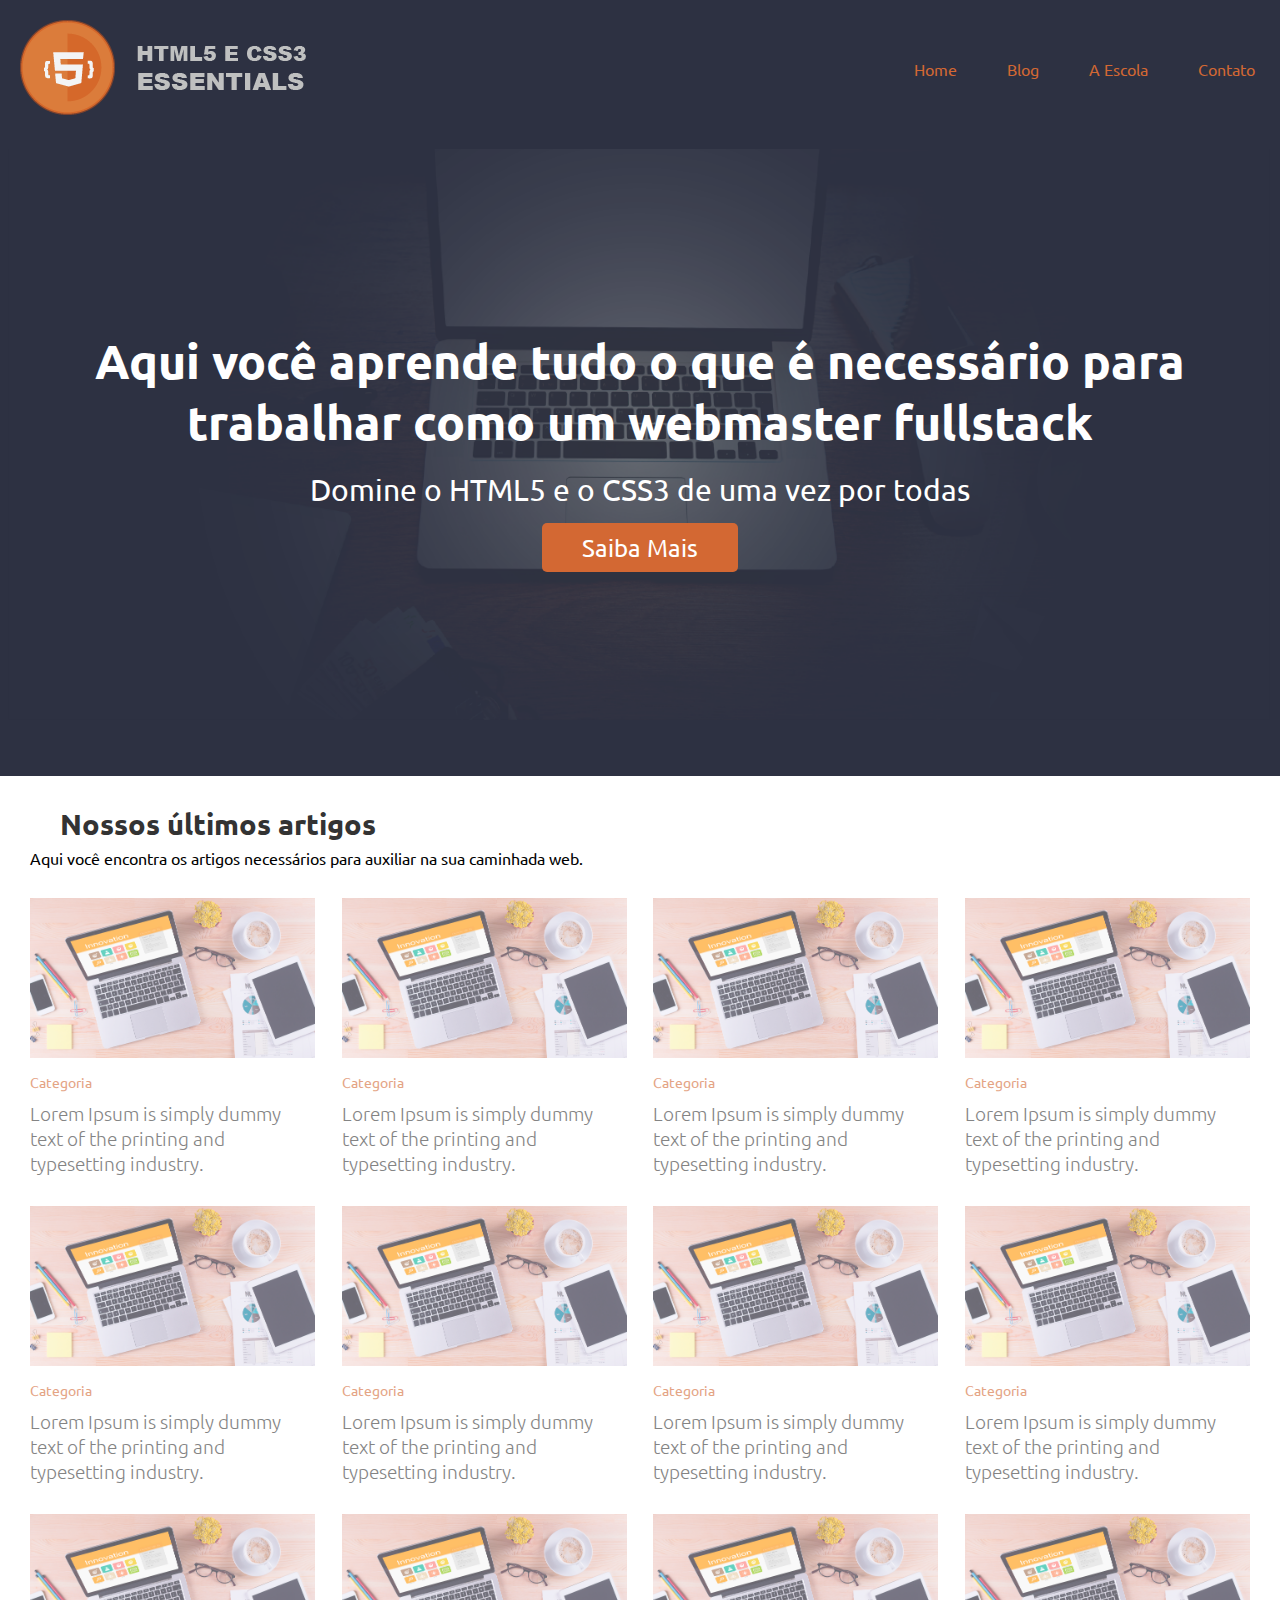
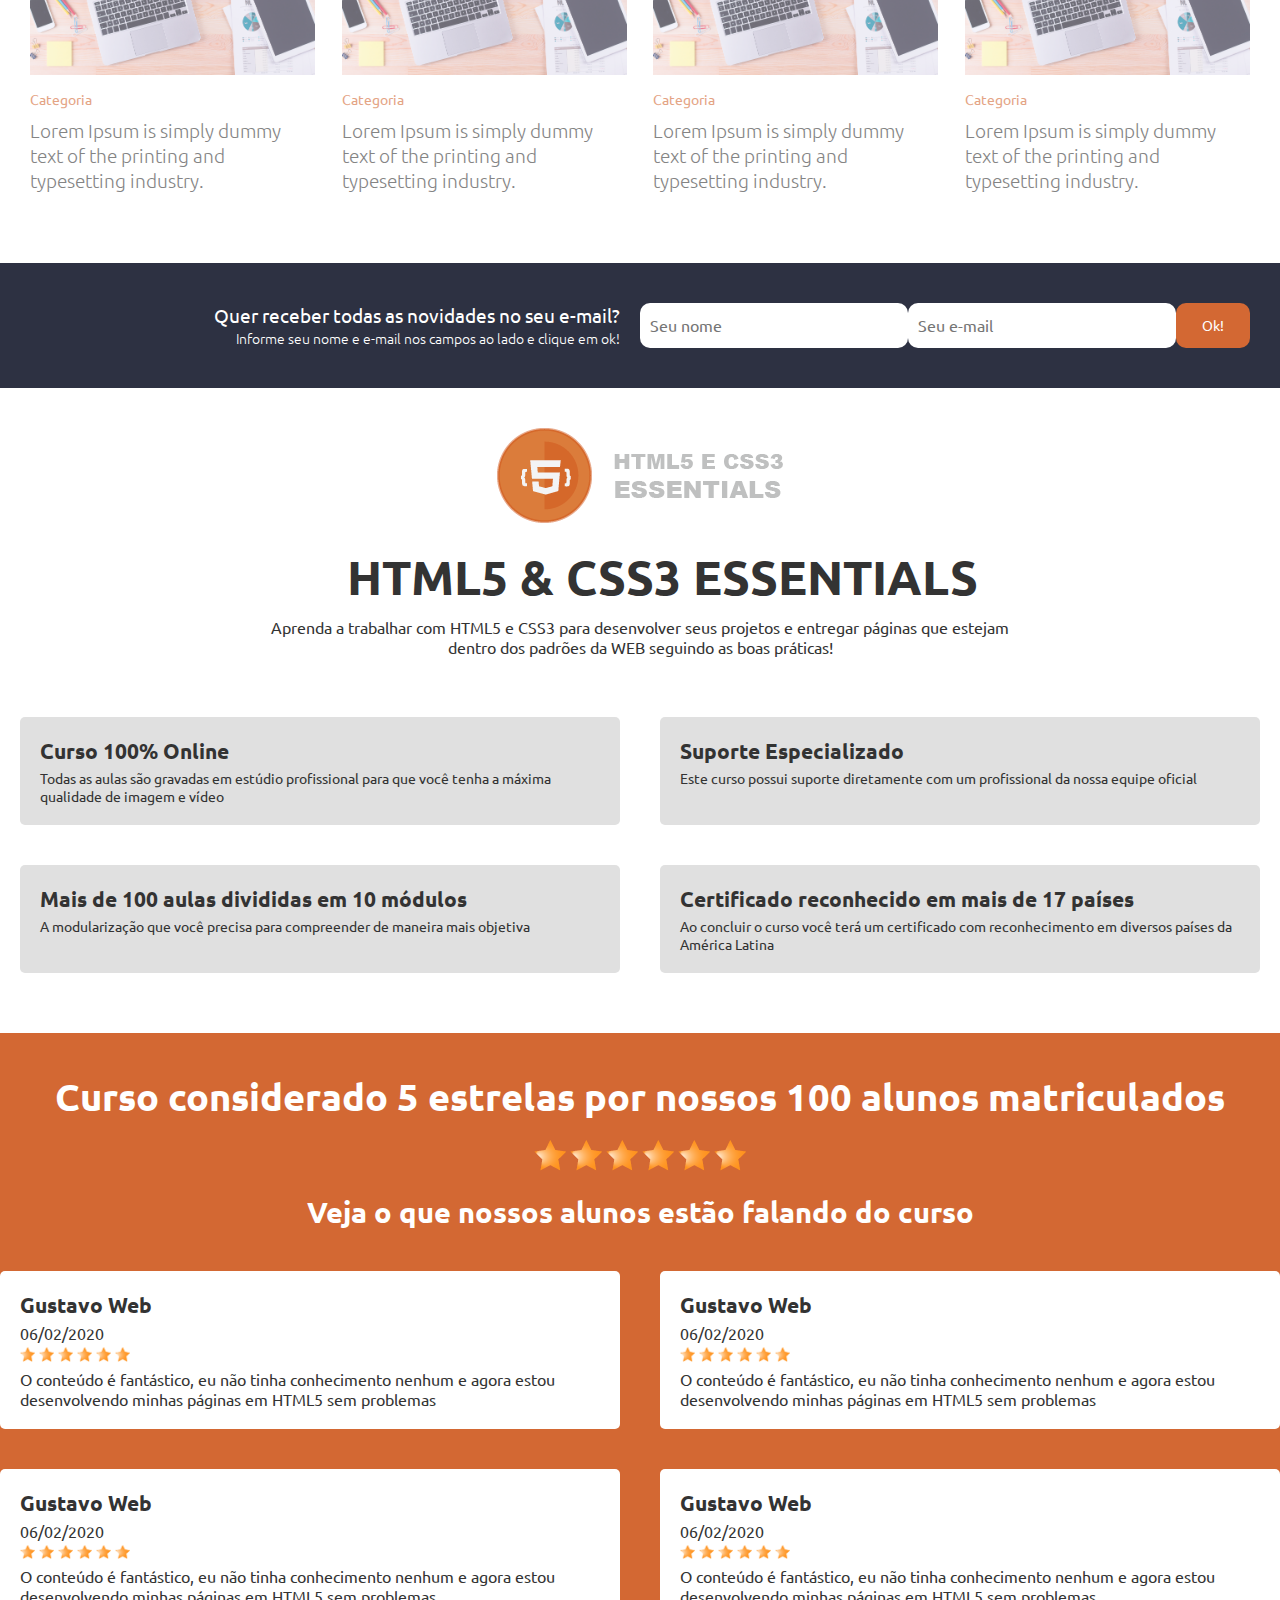
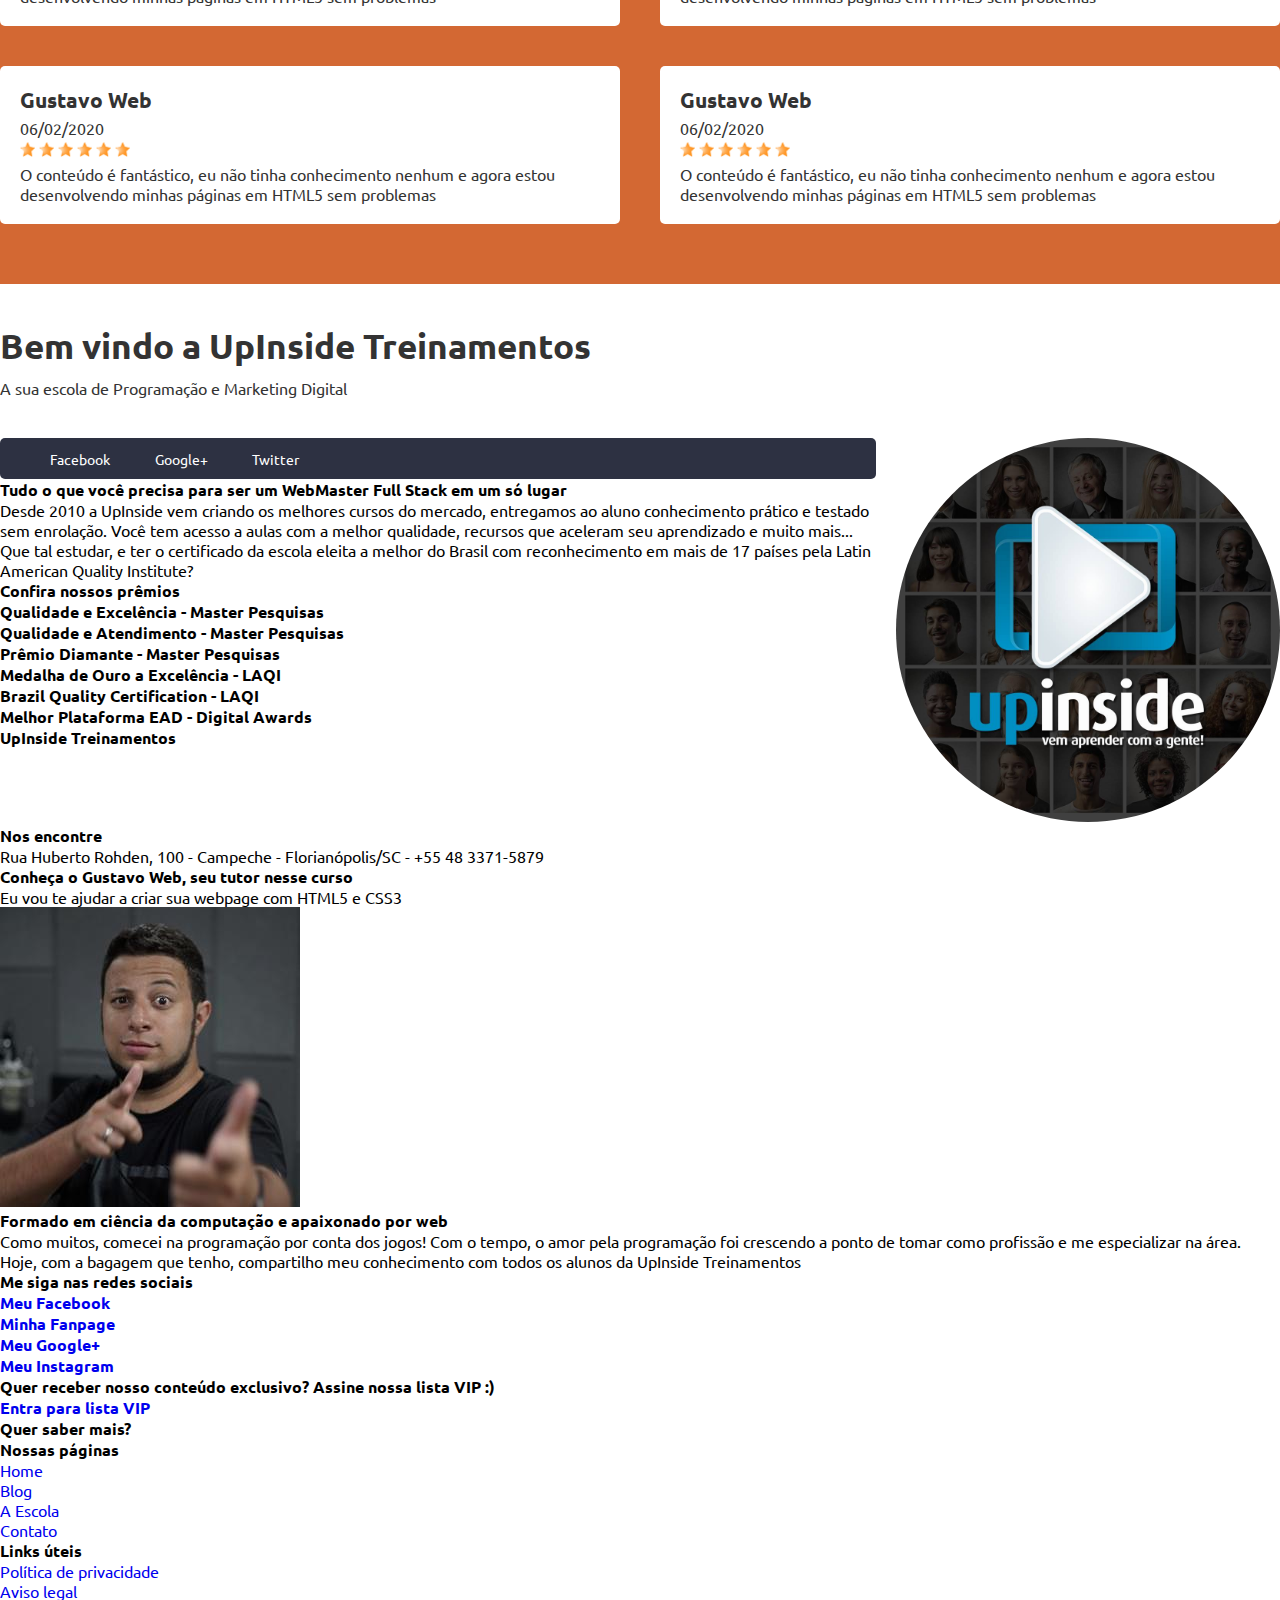
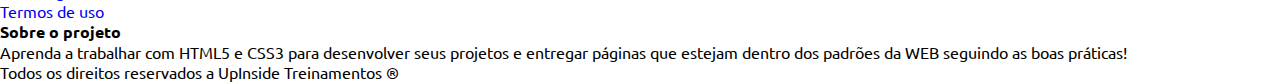
==== 04-estilizando-conteudo/index.html @ 2f058e58 "Corrigindo fechamento da tag 'span', retirando border de referência" ====
<!DOCTYPE html>

<html lang="pt-br">
    <head>
        <title>HTML5 & CSS3 Essentials</title>
        <meta charset="UTF-8">
        <meta name="viewport" content="width=device-width, initial-scale=1.0">
        <meta http-equiv="X-UA-Compatible" content="ie=edge">

        <link rel="stylesheet" type="text/css" href="_cdn/css/fonticon.css">
        <link href="https://fonts.googleapis.com/css?family=Ubuntu:300,400,500,700&display=swap" rel="stylesheet">
        <link rel="stylesheet" type="text/css" href="_cdn/css/boot.css">
        <link rel="stylesheet" type="text/css" href="_cdn/css/style.css">
    </head>
    <body>
        <header class="main_header">
            <div class="main_header_content">
                <a href="#" class="main_header_content_logo">
                    <img src="img/logo.png" alt="Bem vindo ao curso HTML5 & CSS3 Essentials" title="Bem vindo ao curso HTML5 & CSS3 Essentials">
                </a>

                <nav class="main_header_content_menu">
                    <ul>
                        <li><a href="#">Home</a></li>
                        <li><a href="#">Blog</a></li>
                        <li><a href="#">A Escola</a></li>
                        <li><a href="#">Contato</a></li>
                    </ul>
                </nav>
            </div> 
        </header>

        <main>
            <div class="main_cta">
                <article class="main_cta_content">
                    <header>
                        <h1>Aqui você aprende tudo o que é necessário para trabalhar como um webmaster fullstack</h1>
                    </header>

                    <p>Domine o HTML5 e o CSS3 de uma vez por todas</p>
                    <p><a href="#" class="btn">Saiba Mais</a></p>
                </article>
            </div>

            <section class="main_blog">
                <header class="main_blog_header">
                    <h1 class="icon-blog">Nossos últimos artigos</h1>
                    <p>Aqui você encontra os artigos necessários para auxiliar na sua caminhada web.</p>
                </header>

                <article>
                    <a href="#">
                        <img src="img/post.jpg" alt="Lorem Ipsum is simply dummy text of the printing and typesetting industry." title="Lorem Ipsum is simply dummy text of the printing and typesetting industry.">
                    </a>

                    <p><a href="#" class="category">Categoria</a></p>
                    <h2><a href="#" class="title">Lorem Ipsum is simply dummy text of the printing and typesetting industry.</a></h2>
                </article>

                <article>
                    <a href="#">
                        <img src="img/post.jpg" alt="Lorem Ipsum is simply dummy text of the printing and typesetting industry." title="Lorem Ipsum is simply dummy text of the printing and typesetting industry.">
                    </a>

                    <p><a href="#" class="category">Categoria</a></p>
                    <h2><a href="#" class="title">Lorem Ipsum is simply dummy text of the printing and typesetting industry.</a></h2>
                </article>

                <article>
                    <a href="#">
                        <img src="img/post.jpg" alt="Lorem Ipsum is simply dummy text of the printing and typesetting industry." title="Lorem Ipsum is simply dummy text of the printing and typesetting industry.">
                    </a>

                    <p><a href="#" class="category">Categoria</a></p>
                    <h2><a href="#" class="title">Lorem Ipsum is simply dummy text of the printing and typesetting industry.</a></h2>
                </article>

                <article>
                    <a href="#">
                        <img src="img/post.jpg" alt="Lorem Ipsum is simply dummy text of the printing and typesetting industry." title="Lorem Ipsum is simply dummy text of the printing and typesetting industry.">
                    </a>

                    <p><a href="#" class="category">Categoria</a></p>
                    <h2><a href="#" class="title">Lorem Ipsum is simply dummy text of the printing and typesetting industry.</a></h2>
                </article>

                <article>
                    <a href="#">
                        <img src="img/post.jpg" alt="Lorem Ipsum is simply dummy text of the printing and typesetting industry." title="Lorem Ipsum is simply dummy text of the printing and typesetting industry.">
                    </a>

                    <p><a href="#" class="category">Categoria</a></p>
                    <h2><a href="#" class="title">Lorem Ipsum is simply dummy text of the printing and typesetting industry.</a></h2>
                </article>

                <article>
                    <a href="#">
                        <img src="img/post.jpg" alt="Lorem Ipsum is simply dummy text of the printing and typesetting industry." title="Lorem Ipsum is simply dummy text of the printing and typesetting industry.">
                    </a>

                    <p><a href="#" class="category">Categoria</a></p>
                    <h2><a href="#" class="title">Lorem Ipsum is simply dummy text of the printing and typesetting industry.</a></h2>
                </article>

                <article>
                    <a href="#">
                        <img src="img/post.jpg" alt="Lorem Ipsum is simply dummy text of the printing and typesetting industry." title="Lorem Ipsum is simply dummy text of the printing and typesetting industry.">
                    </a>

                    <p><a href="#" class="category">Categoria</a></p>
                    <h2><a href="#" class="title">Lorem Ipsum is simply dummy text of the printing and typesetting industry.</a></h2>
                </article>

                <article>
                    <a href="#">
                        <img src="img/post.jpg" alt="Lorem Ipsum is simply dummy text of the printing and typesetting industry." title="Lorem Ipsum is simply dummy text of the printing and typesetting industry.">
                    </a>

                    <p><a href="#" class="category">Categoria</a></p>
                    <h2><a href="#" class="title">Lorem Ipsum is simply dummy text of the printing and typesetting industry.</a></h2>
                </article>

                <article>
                    <a href="#">
                        <img src="img/post.jpg" alt="Lorem Ipsum is simply dummy text of the printing and typesetting industry." title="Lorem Ipsum is simply dummy text of the printing and typesetting industry.">
                    </a>

                    <p><a href="#" class="category">Categoria</a></p>
                    <h2><a href="#" class="title">Lorem Ipsum is simply dummy text of the printing and typesetting industry.</a></h2>
                </article>

                <article>
                    <a href="#">
                        <img src="img/post.jpg" alt="Lorem Ipsum is simply dummy text of the printing and typesetting industry." title="Lorem Ipsum is simply dummy text of the printing and typesetting industry.">
                    </a>

                    <p><a href="#" class="category">Categoria</a></p>
                    <h2><a href="#" class="title">Lorem Ipsum is simply dummy text of the printing and typesetting industry.</a></h2>
                </article>

                <article>
                    <a href="#">
                        <img src="img/post.jpg" alt="Lorem Ipsum is simply dummy text of the printing and typesetting industry." title="Lorem Ipsum is simply dummy text of the printing and typesetting industry.">
                    </a>

                    <p><a href="#" class="category">Categoria</a></p>
                    <h2><a href="#" class="title">Lorem Ipsum is simply dummy text of the printing and typesetting industry.</a></h2>
                </article>

                <article>
                    <a href="#">
                        <img src="img/post.jpg" alt="Lorem Ipsum is simply dummy text of the printing and typesetting industry." title="Lorem Ipsum is simply dummy text of the printing and typesetting industry.">
                    </a>

                    <p><a href="#" class="category">Categoria</a></p>
                    <h2><a href="#" class="title">Lorem Ipsum is simply dummy text of the printing and typesetting industry.</a></h2>
                </article>
            </section>

            <article class="main_optin">
                <div class="main_optin_content">
                    <header>
                        <h1>Quer receber todas as novidades no seu e-mail?</h1>
                        <p>Informe seu nome e e-mail nos campos ao lado e clique em ok!</p>
                    </header>

                    <form action="#">
                        <input type="text" placeholder="Seu nome">
                        <input type="email" placeholder="Seu e-mail">

                        <button type="submit">Ok!</button>
                    </form>
                </div>
            </article>

            <section class="main_course">
                <header class="main_course_header">
                    <img src="img/logo.png" alt="Curso HTML5 & CSS3 ESSENTIALS" title="Curso HTML5 & CSS3 ESSENTIALS">
                    <h1 class="icon-books">HTML5 & CSS3 ESSENTIALS</h1>
                    <p>Aprenda a trabalhar com HTML5 e CSS3 para desenvolver seus projetos e entregar páginas que estejam dentro dos padrões da WEB seguindo as boas práticas!</p>
                </header>

                <div class="main_course_about_content">
                    <article>
                        <header>
                            <h2>Curso 100% Online</h2>
                            <p>Todas as aulas são gravadas em estúdio profissional para que você tenha a máxima qualidade de imagem e vídeo</p>
                        </header>
                    </article>

                    <article>
                        <header>
                            <h2>Suporte Especializado</h2>
                            <p>Este curso possui suporte diretamente com um profissional da nossa equipe oficial</p>
                        </header>
                    </article>

                    <article>
                        <header>
                            <h2>Mais de 100 aulas divididas em 10 módulos</h2>
                            <p>A modularização que você precisa para compreender de maneira mais objetiva</p>
                        </header>
                    </article>

                    <article>
                        <header>
                            <h2>Certificado reconhecido em mais de 17 países</h2>
                            <p>Ao concluir o curso você terá um certificado com reconhecimento em diversos países da América Latina</p>
                        </header>
                    </article>
                </div>

                <div class="main_course_rating">
                    <div class="main_course_rating_content">
                        <article class="main_course_rating_content_title">
                            <header>
                                <h2>Curso considerado 5 estrelas por nossos 100 alunos matriculados</h2>
                            </header>

                            <img src="img/star.png" alt="Review do curso HTML5 e CSS3 Essentials" title="Review do curso HTML5 e CSS3 Essentials">
                            <img src="img/star.png" alt="Review do curso HTML5 e CSS3 Essentials" title="Review do curso HTML5 e CSS3 Essentials">
                            <img src="img/star.png" alt="Review do curso HTML5 e CSS3 Essentials" title="Review do curso HTML5 e CSS3 Essentials">
                            <img src="img/star.png" alt="Review do curso HTML5 e CSS3 Essentials" title="Review do curso HTML5 e CSS3 Essentials">
                            <img src="img/star.png" alt="Review do curso HTML5 e CSS3 Essentials" title="Review do curso HTML5 e CSS3 Essentials">
                            <img src="img/star.png" alt="Review do curso HTML5 e CSS3 Essentials" title="Review do curso HTML5 e CSS3 Essentials">
                        </article>

                        <section class="main_course_rating_content_comment">
                            <header>
                                <h2>Veja o que nossos alunos estão falando do curso</h2>
                            </header>

                            <article>
                                <header>
                                    <h3>Gustavo Web</h3>
                                    <p>06/02/2020</p>
                                    <img src="img/star.png" alt="Review do curso HTML5 e CSS3 Essentials" title="Review do curso HTML5 e CSS3 Essentials">
                                    <img src="img/star.png" alt="Review do curso HTML5 e CSS3 Essentials" title="Review do curso HTML5 e CSS3 Essentials">
                                    <img src="img/star.png" alt="Review do curso HTML5 e CSS3 Essentials" title="Review do curso HTML5 e CSS3 Essentials">
                                    <img src="img/star.png" alt="Review do curso HTML5 e CSS3 Essentials" title="Review do curso HTML5 e CSS3 Essentials">
                                    <img src="img/star.png" alt="Review do curso HTML5 e CSS3 Essentials" title="Review do curso HTML5 e CSS3 Essentials">
                                    <img src="img/star.png" alt="Review do curso HTML5 e CSS3 Essentials" title="Review do curso HTML5 e CSS3 Essentials">
                                </header>

                                <p>O conteúdo é fantástico, eu não tinha conhecimento nenhum e agora estou desenvolvendo minhas páginas em HTML5 sem problemas</p>
                            </article>

                            <article>
                                <header>
                                    <h3>Gustavo Web</h3>
                                    <p>06/02/2020</p>
                                    <img src="img/star.png" alt="Review do curso HTML5 e CSS3 Essentials" title="Review do curso HTML5 e CSS3 Essentials">
                                    <img src="img/star.png" alt="Review do curso HTML5 e CSS3 Essentials" title="Review do curso HTML5 e CSS3 Essentials">
                                    <img src="img/star.png" alt="Review do curso HTML5 e CSS3 Essentials" title="Review do curso HTML5 e CSS3 Essentials">
                                    <img src="img/star.png" alt="Review do curso HTML5 e CSS3 Essentials" title="Review do curso HTML5 e CSS3 Essentials">
                                    <img src="img/star.png" alt="Review do curso HTML5 e CSS3 Essentials" title="Review do curso HTML5 e CSS3 Essentials">
                                    <img src="img/star.png" alt="Review do curso HTML5 e CSS3 Essentials" title="Review do curso HTML5 e CSS3 Essentials">
                                </header>

                                <p>O conteúdo é fantástico, eu não tinha conhecimento nenhum e agora estou desenvolvendo minhas páginas em HTML5 sem problemas</p>
                            </article>

                            <article>
                                <header>
                                    <h3>Gustavo Web</h3>
                                    <p>06/02/2020</p>
                                    <img src="img/star.png" alt="Review do curso HTML5 e CSS3 Essentials" title="Review do curso HTML5 e CSS3 Essentials">
                                    <img src="img/star.png" alt="Review do curso HTML5 e CSS3 Essentials" title="Review do curso HTML5 e CSS3 Essentials">
                                    <img src="img/star.png" alt="Review do curso HTML5 e CSS3 Essentials" title="Review do curso HTML5 e CSS3 Essentials">
                                    <img src="img/star.png" alt="Review do curso HTML5 e CSS3 Essentials" title="Review do curso HTML5 e CSS3 Essentials">
                                    <img src="img/star.png" alt="Review do curso HTML5 e CSS3 Essentials" title="Review do curso HTML5 e CSS3 Essentials">
                                    <img src="img/star.png" alt="Review do curso HTML5 e CSS3 Essentials" title="Review do curso HTML5 e CSS3 Essentials">
                                </header>

                                <p>O conteúdo é fantástico, eu não tinha conhecimento nenhum e agora estou desenvolvendo minhas páginas em HTML5 sem problemas</p>
                            </article>

                            <article>
                                <header>
                                    <h3>Gustavo Web</h3>
                                    <p>06/02/2020</p>
                                    <img src="img/star.png" alt="Review do curso HTML5 e CSS3 Essentials" title="Review do curso HTML5 e CSS3 Essentials">
                                    <img src="img/star.png" alt="Review do curso HTML5 e CSS3 Essentials" title="Review do curso HTML5 e CSS3 Essentials">
                                    <img src="img/star.png" alt="Review do curso HTML5 e CSS3 Essentials" title="Review do curso HTML5 e CSS3 Essentials">
                                    <img src="img/star.png" alt="Review do curso HTML5 e CSS3 Essentials" title="Review do curso HTML5 e CSS3 Essentials">
                                    <img src="img/star.png" alt="Review do curso HTML5 e CSS3 Essentials" title="Review do curso HTML5 e CSS3 Essentials">
                                    <img src="img/star.png" alt="Review do curso HTML5 e CSS3 Essentials" title="Review do curso HTML5 e CSS3 Essentials">
                                </header>

                                <p>O conteúdo é fantástico, eu não tinha conhecimento nenhum e agora estou desenvolvendo minhas páginas em HTML5 sem problemas</p>
                            </article>

                            <article>
                                <header>
                                    <h3>Gustavo Web</h3>
                                    <p>06/02/2020</p>
                                    <img src="img/star.png" alt="Review do curso HTML5 e CSS3 Essentials" title="Review do curso HTML5 e CSS3 Essentials">
                                    <img src="img/star.png" alt="Review do curso HTML5 e CSS3 Essentials" title="Review do curso HTML5 e CSS3 Essentials">
                                    <img src="img/star.png" alt="Review do curso HTML5 e CSS3 Essentials" title="Review do curso HTML5 e CSS3 Essentials">
                                    <img src="img/star.png" alt="Review do curso HTML5 e CSS3 Essentials" title="Review do curso HTML5 e CSS3 Essentials">
                                    <img src="img/star.png" alt="Review do curso HTML5 e CSS3 Essentials" title="Review do curso HTML5 e CSS3 Essentials">
                                    <img src="img/star.png" alt="Review do curso HTML5 e CSS3 Essentials" title="Review do curso HTML5 e CSS3 Essentials">
                                </header>

                                <p>O conteúdo é fantástico, eu não tinha conhecimento nenhum e agora estou desenvolvendo minhas páginas em HTML5 sem problemas</p>
                            </article>

                            <article>
                                <header>
                                    <h3>Gustavo Web</h3>
                                    <p>06/02/2020</p>
                                    <img src="img/star.png" alt="Review do curso HTML5 e CSS3 Essentials" title="Review do curso HTML5 e CSS3 Essentials">
                                    <img src="img/star.png" alt="Review do curso HTML5 e CSS3 Essentials" title="Review do curso HTML5 e CSS3 Essentials">
                                    <img src="img/star.png" alt="Review do curso HTML5 e CSS3 Essentials" title="Review do curso HTML5 e CSS3 Essentials">
                                    <img src="img/star.png" alt="Review do curso HTML5 e CSS3 Essentials" title="Review do curso HTML5 e CSS3 Essentials">
                                    <img src="img/star.png" alt="Review do curso HTML5 e CSS3 Essentials" title="Review do curso HTML5 e CSS3 Essentials">
                                    <img src="img/star.png" alt="Review do curso HTML5 e CSS3 Essentials" title="Review do curso HTML5 e CSS3 Essentials">
                                </header>

                                <p>O conteúdo é fantástico, eu não tinha conhecimento nenhum e agora estou desenvolvendo minhas páginas em HTML5 sem problemas</p>
                            </article>
                        </section>
                    </div>
                </div>
            </section>

            <div class="main_school">
                <section class="main_school_content">
                    <header class="main_school_content_header">
                        <h1>Bem vindo a UpInside Treinamentos</h1>
                        <p>A sua escola de Programação e Marketing Digital</p>
                    </header>

                    <div class="main_school_content_left">
                        <article>
                            <p class="main_school_content_left_social_network">
                                <span class="icon-facebook"><a href="#">Facebook</a></span>
                                <span class="icon-google-plus2"><a href="#">Google+</a></span>
                                <span class="icon-twitter"><a href="#">Twitter</a></span>
                            </p>
                            
                            <h2>Tudo o que você precisa para ser um WebMaster Full Stack em um só lugar</h2>

                            <p>Desde 2010 a UpInside vem criando os melhores cursos do mercado, entregamos ao aluno conhecimento prático e testado sem enrolação. Você tem acesso a aulas com a melhor qualidade, recursos que aceleram seu aprendizado e muito mais...</p>
                            <p>Que tal estudar, e ter o certificado da escola eleita a melhor do Brasil com reconhecimento em mais de 17 países pela Latin American Quality Institute?</p>
                        </article>

                        <section>
                            <header>
                                <h2>Confira nossos prêmios</h2>
                            </header>

                            <article>
                                <header>
                                    <h3>Qualidade e Excelência - Master Pesquisas</h3>
                                </header>
                            </article>

                            <article>
                                <header>
                                    <h3>Qualidade e Atendimento - Master Pesquisas</h3>
                                </header>
                            </article>

                            <article>
                                <header>
                                    <h3>Prêmio Diamante - Master Pesquisas</h3>
                                </header>
                            </article>

                            <article>
                                <header>
                                    <h3>Medalha de Ouro a Excelência - LAQI</h3>
                                </header>
                            </article>

                            <article>
                                <header>
                                    <h3>Brazil Quality Certification - LAQI</h3>
                                </header>
                            </article>

                            <article>
                                <header>
                                    <h3>Melhor Plataforma EAD - Digital Awards</h3>
                                </header>
                            </article>

                            <article>
                                <header>
                                    <h3>UpInside Treinamentos</h3>
                                </header>
                            </article>
                        </section>
                    </div>

                    <div class="main_school_content_right">
                        <img class="" src="img/upinside.jpg" alt="Upinside Treinamentos" title="Upinside Treinamentos">
                    </div>

                    <article>
                        <header>
                            <h2>Nos encontre</h2>
                        </header>

                        <p>Rua Huberto Rohden, 100 - Campeche - Florianópolis/SC - +55 48 3371-5879</p>
                    </article>
                </section>
            </div>

            <section>
                <header>
                    <h1>Conheça o Gustavo Web, seu tutor nesse curso</h1>
                    <p>Eu vou te ajudar a criar sua webpage com HTML5 e CSS3</p>
                </header>

                <img src="img/gustavoweb.jpg" alt="Foto de Gustavo Web" title="Foto de Gustavo Web">

                <article>
                    <header>
                        <h2>Formado em ciência da computação e apaixonado por web</h2>
                    </header>

                    <p>Como muitos, comecei na programação por conta dos jogos! Com o tempo, o amor pela programação foi crescendo a ponto de tomar como profissão e me especializar na área. Hoje, com a bagagem que tenho, compartilho meu conhecimento com todos os alunos da UpInside Treinamentos</p>
                </article>

                <section>
                    <header>
                        <h2>Me siga nas redes sociais</h2>
                    </header>

                    <article>
                        <header>
                            <h3><a href="#">Meu Facebook</a></h3>
                        </header>
                    </article>

                    <article>

                        <header>
                            <h3><a href="#">Minha Fanpage</a></h3>
                        </header>
                    </article>

                    <article>

                        <header>
                            <h3><a href="#">Meu Google+</a></h3>
                        </header>
                    </article>

                    <article>
                        <header>
                            <h3><a href="#">Meu Instagram</a></h3>
                        </header>
                    </article>
                </section>
            </section>
        </main>

        <section>
            <header>
                <h1>Quer receber nosso conteúdo exclusivo? Assine nossa lista VIP :)</h1>
            </header>

            <article>
                <header>
                    <h2><a href="#" class="btn">Entra para lista VIP</a></h2>
                </header>
            </article>
        </section>

        <section>
            <header>
                <h1>Quer saber mais?</h1>
            </header>

            <article>
                <header>
                    <h2>Nossas páginas</h2>
                </header>

                <ul>
                    <li><a href="#">Home</a></li>
                    <li><a href="#">Blog</a></li>
                    <li><a href="#">A Escola</a></li>
                    <li><a href="#">Contato</a></li>
                </ul>
            </article>

            <article>
                <header>
                    <h2>Links úteis</h2>
                </header>

                <ul>
                    <li><a href="#">Política de privacidade</a></li>
                    <li><a href="#">Aviso legal</a></li>
                    <li><a href="#">Termos de uso</a></li>
                </ul>
            </article>

            <article>
                <header>
                    <h2>Sobre o projeto</h2>
                </header>

                <p>Aprenda a trabalhar com HTML5 e CSS3 para desenvolver seus projetos e entregar páginas que estejam dentro dos padrões da WEB seguindo as boas práticas!</p>
            </article>
        </section>

        <footer>
            <p>Todos os direitos reservados a UpInside Treinamentos ®</p>
        </footer>
    </body>
</html>
---- 04-estilizando-conteudo/_cdn/css/fonticon.css ----
@font-face {
    font-family: 'icomoon';
    src:    url('fonts/icomoon.eot?y0waze');
    src:    url('fonts/icomoon.eot?y0waze#iefix') format('embedded-opentype'),
        url('fonts/icomoon.ttf?y0waze') format('truetype'),
        url('fonts/icomoon.woff?y0waze') format('woff'),
        url('fonts/icomoon.svg?y0waze#icomoon') format('svg');
    font-weight: normal;
    font-style: normal;
}

[class^="icon-"]:before, [class*=" icon-"]:before {
    font-family: 'icomoon';
    speak: none;
    font-style: normal;
    font-weight: normal;
    font-variant: normal;
    text-transform: none;
    line-height: 1.2;
    font-size: 1em;
    margin-right: 8px;


    /* Render Font */
    -webkit-font-smoothing: antialiased;
    -moz-osx-font-smoothing: grayscale;
}

.icon-notext,
.icon-notext:before{
    margin: 0 !important;
    text-align: center;
}

.icon-home:before {
    content: "\e900";
}
.icon-home2:before {
    content: "\e901";
}
.icon-home3:before {
    content: "\e902";
}
.icon-office:before {
    content: "\e903";
}
.icon-newspaper:before {
    content: "\e904";
}
.icon-pencil:before {
    content: "\e905";
}
.icon-pencil2:before {
    content: "\e906";
}
.icon-quill:before {
    content: "\e907";
}
.icon-pen:before {
    content: "\e908";
}
.icon-blog:before {
    content: "\e909";
}
.icon-eyedropper:before {
    content: "\e90a";
}
.icon-droplet:before {
    content: "\e90b";
}
.icon-paint-format:before {
    content: "\e90c";
}
.icon-image:before {
    content: "\e90d";
}
.icon-images:before {
    content: "\e90e";
}
.icon-camera:before {
    content: "\e90f";
}
.icon-headphones:before {
    content: "\e910";
}
.icon-music:before {
    content: "\e911";
}
.icon-play:before {
    content: "\e912";
}
.icon-film:before {
    content: "\e913";
}
.icon-video-camera:before {
    content: "\e914";
}
.icon-dice:before {
    content: "\e915";
}
.icon-pacman:before {
    content: "\e916";
}
.icon-spades:before {
    content: "\e917";
}
.icon-clubs:before {
    content: "\e918";
}
.icon-diamonds:before {
    content: "\e919";
}
.icon-bullhorn:before {
    content: "\e91a";
}
.icon-connection:before {
    content: "\e91b";
}
.icon-podcast:before {
    content: "\e91c";
}
.icon-feed:before {
    content: "\e91d";
}
.icon-mic:before {
    content: "\e91e";
}
.icon-book:before {
    content: "\e91f";
}
.icon-books:before {
    content: "\e920";
}
.icon-library:before {
    content: "\e921";
}
.icon-file-text:before {
    content: "\e922";
}
.icon-profile:before {
    content: "\e923";
}
.icon-file-empty:before {
    content: "\e924";
}
.icon-files-empty:before {
    content: "\e925";
}
.icon-file-text2:before {
    content: "\e926";
}
.icon-file-picture:before {
    content: "\e927";
}
.icon-file-music:before {
    content: "\e928";
}
.icon-file-play:before {
    content: "\e929";
}
.icon-file-video:before {
    content: "\e92a";
}
.icon-file-zip:before {
    content: "\e92b";
}
.icon-copy:before {
    content: "\e92c";
}
.icon-paste:before {
    content: "\e92d";
}
.icon-stack:before {
    content: "\e92e";
}
.icon-folder:before {
    content: "\e92f";
}
.icon-folder-open:before {
    content: "\e930";
}
.icon-folder-plus:before {
    content: "\e931";
}
.icon-folder-minus:before {
    content: "\e932";
}
.icon-folder-download:before {
    content: "\e933";
}
.icon-folder-upload:before {
    content: "\e934";
}
.icon-price-tag:before {
    content: "\e935";
}
.icon-price-tags:before {
    content: "\e936";
}
.icon-barcode:before {
    content: "\e937";
}
.icon-qrcode:before {
    content: "\e938";
}
.icon-ticket:before {
    content: "\e939";
}
.icon-cart:before {
    content: "\e93a";
}
.icon-coin-dollar:before {
    content: "\e93b";
}
.icon-coin-euro:before {
    content: "\e93c";
}
.icon-coin-pound:before {
    content: "\e93d";
}
.icon-coin-yen:before {
    content: "\e93e";
}
.icon-credit-card:before {
    content: "\e93f";
}
.icon-calculator:before {
    content: "\e940";
}
.icon-lifebuoy:before {
    content: "\e941";
}
.icon-phone:before {
    content: "\e942";
}
.icon-phone-hang-up:before {
    content: "\e943";
}
.icon-address-book:before {
    content: "\e944";
}
.icon-envelop:before {
    content: "\e945";
}
.icon-pushpin:before {
    content: "\e946";
}
.icon-location:before {
    content: "\e947";
}
.icon-location2:before {
    content: "\e948";
}
.icon-compass:before {
    content: "\e949";
}
.icon-compass2:before {
    content: "\e94a";
}
.icon-map:before {
    content: "\e94b";
}
.icon-map2:before {
    content: "\e94c";
}
.icon-history:before {
    content: "\e94d";
}
.icon-clock:before {
    content: "\e94e";
}
.icon-clock2:before {
    content: "\e94f";
}
.icon-alarm:before {
    content: "\e950";
}
.icon-bell:before {
    content: "\e951";
}
.icon-stopwatch:before {
    content: "\e952";
}
.icon-calendar:before {
    content: "\e953";
}
.icon-printer:before {
    content: "\e954";
}
.icon-keyboard:before {
    content: "\e955";
}
.icon-display:before {
    content: "\e956";
}
.icon-laptop:before {
    content: "\e957";
}
.icon-mobile:before {
    content: "\e958";
}
.icon-mobile2:before {
    content: "\e959";
}
.icon-tablet:before {
    content: "\e95a";
}
.icon-tv:before {
    content: "\e95b";
}
.icon-drawer:before {
    content: "\e95c";
}
.icon-drawer2:before {
    content: "\e95d";
}
.icon-box-add:before {
    content: "\e95e";
}
.icon-box-remove:before {
    content: "\e95f";
}
.icon-download:before {
    content: "\e960";
}
.icon-upload:before {
    content: "\e961";
}
.icon-floppy-disk:before {
    content: "\e962";
}
.icon-drive:before {
    content: "\e963";
}
.icon-database:before {
    content: "\e964";
}
.icon-undo:before {
    content: "\e965";
}
.icon-redo:before {
    content: "\e966";
}
.icon-undo2:before {
    content: "\e967";
}
.icon-redo2:before {
    content: "\e968";
}
.icon-forward:before {
    content: "\e969";
}
.icon-reply:before {
    content: "\e96a";
}
.icon-bubble:before {
    content: "\e96b";
}
.icon-bubbles:before {
    content: "\e96c";
}
.icon-bubbles2:before {
    content: "\e96d";
}
.icon-bubble2:before {
    content: "\e96e";
}
.icon-bubbles3:before {
    content: "\e96f";
}
.icon-bubbles4:before {
    content: "\e970";
}
.icon-user:before {
    content: "\e971";
}
.icon-users:before {
    content: "\e972";
}
.icon-user-plus:before {
    content: "\e973";
}
.icon-user-minus:before {
    content: "\e974";
}
.icon-user-check:before {
    content: "\e975";
}
.icon-user-tie:before {
    content: "\e976";
}
.icon-quotes-left:before {
    content: "\e977";
}
.icon-quotes-right:before {
    content: "\e978";
}
.icon-hour-glass:before {
    content: "\e979";
}
.icon-spinner:before {
    content: "\e97a";
}
.icon-spinner2:before {
    content: "\e97b";
}
.icon-spinner3:before {
    content: "\e97c";
}
.icon-spinner4:before {
    content: "\e97d";
}
.icon-spinner5:before {
    content: "\e97e";
}
.icon-spinner6:before {
    content: "\e97f";
}
.icon-spinner7:before {
    content: "\e980";
}
.icon-spinner8:before {
    content: "\e981";
}
.icon-spinner9:before {
    content: "\e982";
}
.icon-spinner10:before {
    content: "\e983";
}
.icon-spinner11:before {
    content: "\e984";
}
.icon-binoculars:before {
    content: "\e985";
}
.icon-search:before {
    content: "\e986";
}
.icon-zoom-in:before {
    content: "\e987";
}
.icon-zoom-out:before {
    content: "\e988";
}
.icon-enlarge:before {
    content: "\e989";
}
.icon-shrink:before {
    content: "\e98a";
}
.icon-enlarge2:before {
    content: "\e98b";
}
.icon-shrink2:before {
    content: "\e98c";
}
.icon-key:before {
    content: "\e98d";
}
.icon-key2:before {
    content: "\e98e";
}
.icon-lock:before {
    content: "\e98f";
}
.icon-unlocked:before {
    content: "\e990";
}
.icon-wrench:before {
    content: "\e991";
}
.icon-equalizer:before {
    content: "\e992";
}
.icon-equalizer2:before {
    content: "\e993";
}
.icon-cog:before {
    content: "\e994";
}
.icon-cogs:before {
    content: "\e995";
}
.icon-hammer:before {
    content: "\e996";
}
.icon-magic-wand:before {
    content: "\e997";
}
.icon-aid-kit:before {
    content: "\e998";
}
.icon-bug:before {
    content: "\e999";
}
.icon-pie-chart:before {
    content: "\e99a";
}
.icon-stats-dots:before {
    content: "\e99b";
}
.icon-stats-bars:before {
    content: "\e99c";
}
.icon-stats-bars2:before {
    content: "\e99d";
}
.icon-trophy:before {
    content: "\e99e";
}
.icon-gift:before {
    content: "\e99f";
}
.icon-glass:before {
    content: "\e9a0";
}
.icon-glass2:before {
    content: "\e9a1";
}
.icon-mug:before {
    content: "\e9a2";
}
.icon-spoon-knife:before {
    content: "\e9a3";
}
.icon-leaf:before {
    content: "\e9a4";
}
.icon-rocket:before {
    content: "\e9a5";
}
.icon-meter:before {
    content: "\e9a6";
}
.icon-meter2:before {
    content: "\e9a7";
}
.icon-hammer2:before {
    content: "\e9a8";
}
.icon-fire:before {
    content: "\e9a9";
}
.icon-lab:before {
    content: "\e9aa";
}
.icon-magnet:before {
    content: "\e9ab";
}
.icon-bin:before {
    content: "\e9ac";
}
.icon-bin2:before {
    content: "\e9ad";
}
.icon-briefcase:before {
    content: "\e9ae";
}
.icon-airplane:before {
    content: "\e9af";
}
.icon-truck:before {
    content: "\e9b0";
}
.icon-road:before {
    content: "\e9b1";
}
.icon-accessibility:before {
    content: "\e9b2";
}
.icon-target:before {
    content: "\e9b3";
}
.icon-shield:before {
    content: "\e9b4";
}
.icon-power:before {
    content: "\e9b5";
}
.icon-switch:before {
    content: "\e9b6";
}
.icon-power-cord:before {
    content: "\e9b7";
}
.icon-clipboard:before {
    content: "\e9b8";
}
.icon-list-numbered:before {
    content: "\e9b9";
}
.icon-list:before {
    content: "\e9ba";
}
.icon-list2:before {
    content: "\e9bb";
}
.icon-tree:before {
    content: "\e9bc";
}
.icon-menu:before {
    content: "\e9bd";
}
.icon-menu2:before {
    content: "\e9be";
}
.icon-menu3:before {
    content: "\e9bf";
}
.icon-menu4:before {
    content: "\e9c0";
}
.icon-cloud:before {
    content: "\e9c1";
}
.icon-cloud-download:before {
    content: "\e9c2";
}
.icon-cloud-upload:before {
    content: "\e9c3";
}
.icon-cloud-check:before {
    content: "\e9c4";
}
.icon-download2:before {
    content: "\e9c5";
}
.icon-upload2:before {
    content: "\e9c6";
}
.icon-download3:before {
    content: "\e9c7";
}
.icon-upload3:before {
    content: "\e9c8";
}
.icon-sphere:before {
    content: "\e9c9";
}
.icon-earth:before {
    content: "\e9ca";
}
.icon-link:before {
    content: "\e9cb";
}
.icon-flag:before {
    content: "\e9cc";
}
.icon-attachment:before {
    content: "\e9cd";
}
.icon-eye:before {
    content: "\e9ce";
}
.icon-eye-plus:before {
    content: "\e9cf";
}
.icon-eye-minus:before {
    content: "\e9d0";
}
.icon-eye-blocked:before {
    content: "\e9d1";
}
.icon-bookmark:before {
    content: "\e9d2";
}
.icon-bookmarks:before {
    content: "\e9d3";
}
.icon-sun:before {
    content: "\e9d4";
}
.icon-contrast:before {
    content: "\e9d5";
}
.icon-brightness-contrast:before {
    content: "\e9d6";
}
.icon-star-empty:before {
    content: "\e9d7";
}
.icon-star-half:before {
    content: "\e9d8";
}
.icon-star-full:before {
    content: "\e9d9";
}
.icon-heart:before {
    content: "\e9da";
}
.icon-heart-broken:before {
    content: "\e9db";
}
.icon-man:before {
    content: "\e9dc";
}
.icon-woman:before {
    content: "\e9dd";
}
.icon-man-woman:before {
    content: "\e9de";
}
.icon-happy:before {
    content: "\e9df";
}
.icon-happy2:before {
    content: "\e9e0";
}
.icon-smile:before {
    content: "\e9e1";
}
.icon-smile2:before {
    content: "\e9e2";
}
.icon-tongue:before {
    content: "\e9e3";
}
.icon-tongue2:before {
    content: "\e9e4";
}
.icon-sad:before {
    content: "\e9e5";
}
.icon-sad2:before {
    content: "\e9e6";
}
.icon-wink:before {
    content: "\e9e7";
}
.icon-wink2:before {
    content: "\e9e8";
}
.icon-grin:before {
    content: "\e9e9";
}
.icon-grin2:before {
    content: "\e9ea";
}
.icon-cool:before {
    content: "\e9eb";
}
.icon-cool2:before {
    content: "\e9ec";
}
.icon-angry:before {
    content: "\e9ed";
}
.icon-angry2:before {
    content: "\e9ee";
}
.icon-evil:before {
    content: "\e9ef";
}
.icon-evil2:before {
    content: "\e9f0";
}
.icon-shocked:before {
    content: "\e9f1";
}
.icon-shocked2:before {
    content: "\e9f2";
}
.icon-baffled:before {
    content: "\e9f3";
}
.icon-baffled2:before {
    content: "\e9f4";
}
.icon-confused:before {
    content: "\e9f5";
}
.icon-confused2:before {
    content: "\e9f6";
}
.icon-neutral:before {
    content: "\e9f7";
}
.icon-neutral2:before {
    content: "\e9f8";
}
.icon-hipster:before {
    content: "\e9f9";
}
.icon-hipster2:before {
    content: "\e9fa";
}
.icon-wondering:before {
    content: "\e9fb";
}
.icon-wondering2:before {
    content: "\e9fc";
}
.icon-sleepy:before {
    content: "\e9fd";
}
.icon-sleepy2:before {
    content: "\e9fe";
}
.icon-frustrated:before {
    content: "\e9ff";
}
.icon-frustrated2:before {
    content: "\ea00";
}
.icon-crying:before {
    content: "\ea01";
}
.icon-crying2:before {
    content: "\ea02";
}
.icon-point-up:before {
    content: "\ea03";
}
.icon-point-right:before {
    content: "\ea04";
}
.icon-point-down:before {
    content: "\ea05";
}
.icon-point-left:before {
    content: "\ea06";
}
.icon-warning:before {
    content: "\ea07";
}
.icon-notification:before {
    content: "\ea08";
}
.icon-question:before {
    content: "\ea09";
}
.icon-plus:before {
    content: "\ea0a";
}
.icon-minus:before {
    content: "\ea0b";
}
.icon-info:before {
    content: "\ea0c";
}
.icon-cancel-circle:before {
    content: "\ea0d";
}
.icon-blocked:before {
    content: "\ea0e";
}
.icon-cross:before {
    content: "\ea0f";
}
.icon-checkmark:before {
    content: "\ea10";
}
.icon-checkmark2:before {
    content: "\ea11";
}
.icon-spell-check:before {
    content: "\ea12";
}
.icon-enter:before {
    content: "\ea13";
}
.icon-exit:before {
    content: "\ea14";
}
.icon-play2:before {
    content: "\ea15";
}
.icon-pause:before {
    content: "\ea16";
}
.icon-stop:before {
    content: "\ea17";
}
.icon-previous:before {
    content: "\ea18";
}
.icon-next:before {
    content: "\ea19";
}
.icon-backward:before {
    content: "\ea1a";
}
.icon-forward2:before {
    content: "\ea1b";
}
.icon-play3:before {
    content: "\ea1c";
}
.icon-pause2:before {
    content: "\ea1d";
}
.icon-stop2:before {
    content: "\ea1e";
}
.icon-backward2:before {
    content: "\ea1f";
}
.icon-forward3:before {
    content: "\ea20";
}
.icon-first:before {
    content: "\ea21";
}
.icon-last:before {
    content: "\ea22";
}
.icon-previous2:before {
    content: "\ea23";
}
.icon-next2:before {
    content: "\ea24";
}
.icon-eject:before {
    content: "\ea25";
}
.icon-volume-high:before {
    content: "\ea26";
}
.icon-volume-medium:before {
    content: "\ea27";
}
.icon-volume-low:before {
    content: "\ea28";
}
.icon-volume-mute:before {
    content: "\ea29";
}
.icon-volume-mute2:before {
    content: "\ea2a";
}
.icon-volume-increase:before {
    content: "\ea2b";
}
.icon-volume-decrease:before {
    content: "\ea2c";
}
.icon-loop:before {
    content: "\ea2d";
}
.icon-loop2:before {
    content: "\ea2e";
}
.icon-infinite:before {
    content: "\ea2f";
}
.icon-shuffle:before {
    content: "\ea30";
}
.icon-arrow-up-left:before {
    content: "\ea31";
}
.icon-arrow-up:before {
    content: "\ea32";
}
.icon-arrow-up-right:before {
    content: "\ea33";
}
.icon-arrow-right:before {
    content: "\ea34";
}
.icon-arrow-down-right:before {
    content: "\ea35";
}
.icon-arrow-down:before {
    content: "\ea36";
}
.icon-arrow-down-left:before {
    content: "\ea37";
}
.icon-arrow-left:before {
    content: "\ea38";
}
.icon-arrow-up-left2:before {
    content: "\ea39";
}
.icon-arrow-up2:before {
    content: "\ea3a";
}
.icon-arrow-up-right2:before {
    content: "\ea3b";
}
.icon-arrow-right2:before {
    content: "\ea3c";
}
.icon-arrow-down-right2:before {
    content: "\ea3d";
}
.icon-arrow-down2:before {
    content: "\ea3e";
}
.icon-arrow-down-left2:before {
    content: "\ea3f";
}
.icon-arrow-left2:before {
    content: "\ea40";
}
.icon-circle-up:before {
    content: "\ea41";
}
.icon-circle-right:before {
    content: "\ea42";
}
.icon-circle-down:before {
    content: "\ea43";
}
.icon-circle-left:before {
    content: "\ea44";
}
.icon-tab:before {
    content: "\ea45";
}
.icon-move-up:before {
    content: "\ea46";
}
.icon-move-down:before {
    content: "\ea47";
}
.icon-sort-alpha-asc:before {
    content: "\ea48";
}
.icon-sort-alpha-desc:before {
    content: "\ea49";
}
.icon-sort-numeric-asc:before {
    content: "\ea4a";
}
.icon-sort-numberic-desc:before {
    content: "\ea4b";
}
.icon-sort-amount-asc:before {
    content: "\ea4c";
}
.icon-sort-amount-desc:before {
    content: "\ea4d";
}
.icon-command:before {
    content: "\ea4e";
}
.icon-shift:before {
    content: "\ea4f";
}
.icon-ctrl:before {
    content: "\ea50";
}
.icon-opt:before {
    content: "\ea51";
}
.icon-checkbox-checked:before {
    content: "\ea52";
}
.icon-checkbox-unchecked:before {
    content: "\ea53";
}
.icon-radio-checked:before {
    content: "\ea54";
}
.icon-radio-checked2:before {
    content: "\ea55";
}
.icon-radio-unchecked:before {
    content: "\ea56";
}
.icon-crop:before {
    content: "\ea57";
}
.icon-make-group:before {
    content: "\ea58";
}
.icon-ungroup:before {
    content: "\ea59";
}
.icon-scissors:before {
    content: "\ea5a";
}
.icon-filter:before {
    content: "\ea5b";
}
.icon-font:before {
    content: "\ea5c";
}
.icon-ligature:before {
    content: "\ea5d";
}
.icon-ligature2:before {
    content: "\ea5e";
}
.icon-text-height:before {
    content: "\ea5f";
}
.icon-text-width:before {
    content: "\ea60";
}
.icon-font-size:before {
    content: "\ea61";
}
.icon-bold:before {
    content: "\ea62";
}
.icon-underline:before {
    content: "\ea63";
}
.icon-italic:before {
    content: "\ea64";
}
.icon-strikethrough:before {
    content: "\ea65";
}
.icon-omega:before {
    content: "\ea66";
}
.icon-sigma:before {
    content: "\ea67";
}
.icon-page-break:before {
    content: "\ea68";
}
.icon-superscript:before {
    content: "\ea69";
}
.icon-subscript:before {
    content: "\ea6a";
}
.icon-superscript2:before {
    content: "\ea6b";
}
.icon-subscript2:before {
    content: "\ea6c";
}
.icon-text-color:before {
    content: "\ea6d";
}
.icon-pagebreak:before {
    content: "\ea6e";
}
.icon-clear-formatting:before {
    content: "\ea6f";
}
.icon-table:before {
    content: "\ea70";
}
.icon-table2:before {
    content: "\ea71";
}
.icon-insert-template:before {
    content: "\ea72";
}
.icon-pilcrow:before {
    content: "\ea73";
}
.icon-ltr:before {
    content: "\ea74";
}
.icon-rtl:before {
    content: "\ea75";
}
.icon-section:before {
    content: "\ea76";
}
.icon-paragraph-left:before {
    content: "\ea77";
}
.icon-paragraph-center:before {
    content: "\ea78";
}
.icon-paragraph-right:before {
    content: "\ea79";
}
.icon-paragraph-justify:before {
    content: "\ea7a";
}
.icon-indent-increase:before {
    content: "\ea7b";
}
.icon-indent-decrease:before {
    content: "\ea7c";
}
.icon-share:before {
    content: "\ea7d";
}
.icon-new-tab:before {
    content: "\ea7e";
}
.icon-embed:before {
    content: "\ea7f";
}
.icon-embed2:before {
    content: "\ea80";
}
.icon-terminal:before {
    content: "\ea81";
}
.icon-share2:before {
    content: "\ea82";
}
.icon-mail:before {
    content: "\ea83";
}
.icon-mail2:before {
    content: "\ea84";
}
.icon-mail3:before {
    content: "\ea85";
}
.icon-mail4:before {
    content: "\ea86";
}
.icon-amazon:before {
    content: "\ea87";
}
.icon-google:before {
    content: "\ea88";
}
.icon-google2:before {
    content: "\ea89";
}
.icon-google3:before {
    content: "\ea8a";
}
.icon-google-plus:before {
    content: "\ea8b";
}
.icon-google-plus2:before {
    content: "\ea8c";
}
.icon-google-plus3:before {
    content: "\ea8d";
}
.icon-hangouts:before {
    content: "\ea8e";
}
.icon-google-drive:before {
    content: "\ea8f";
}
.icon-facebook:before {
    content: "\ea90";
}
.icon-facebook2:before {
    content: "\ea91";
}
.icon-instagram:before {
    content: "\ea92";
}
.icon-whatsapp:before {
    content: "\ea93";
}
.icon-spotify:before {
    content: "\ea94";
}
.icon-telegram:before {
    content: "\ea95";
}
.icon-twitter:before {
    content: "\ea96";
}
.icon-vine:before {
    content: "\ea97";
}
.icon-vk:before {
    content: "\ea98";
}
.icon-renren:before {
    content: "\ea99";
}
.icon-sina-weibo:before {
    content: "\ea9a";
}
.icon-rss:before {
    content: "\ea9b";
}
.icon-rss2:before {
    content: "\ea9c";
}
.icon-youtube:before {
    content: "\ea9d";
}
.icon-youtube2:before {
    content: "\ea9e";
}
.icon-twitch:before {
    content: "\ea9f";
}
.icon-vimeo:before {
    content: "\eaa0";
}
.icon-vimeo2:before {
    content: "\eaa1";
}
.icon-lanyrd:before {
    content: "\eaa2";
}
.icon-flickr:before {
    content: "\eaa3";
}
.icon-flickr2:before {
    content: "\eaa4";
}
.icon-flickr3:before {
    content: "\eaa5";
}
.icon-flickr4:before {
    content: "\eaa6";
}
.icon-dribbble:before {
    content: "\eaa7";
}
.icon-behance:before {
    content: "\eaa8";
}
.icon-behance2:before {
    content: "\eaa9";
}
.icon-deviantart:before {
    content: "\eaaa";
}
.icon-500px:before {
    content: "\eaab";
}
.icon-steam:before {
    content: "\eaac";
}
.icon-steam2:before {
    content: "\eaad";
}
.icon-dropbox:before {
    content: "\eaae";
}
.icon-onedrive:before {
    content: "\eaaf";
}
.icon-github:before {
    content: "\eab0";
}
.icon-npm:before {
    content: "\eab1";
}
.icon-basecamp:before {
    content: "\eab2";
}
.icon-trello:before {
    content: "\eab3";
}
.icon-wordpress:before {
    content: "\eab4";
}
.icon-joomla:before {
    content: "\eab5";
}
.icon-ello:before {
    content: "\eab6";
}
.icon-blogger:before {
    content: "\eab7";
}
.icon-blogger2:before {
    content: "\eab8";
}
.icon-tumblr:before {
    content: "\eab9";
}
.icon-tumblr2:before {
    content: "\eaba";
}
.icon-yahoo:before {
    content: "\eabb";
}
.icon-yahoo2:before {
    content: "\eabc";
}
.icon-tux:before {
    content: "\eabd";
}
.icon-appleinc:before {
    content: "\eabe";
}
.icon-finder:before {
    content: "\eabf";
}
.icon-android:before {
    content: "\eac0";
}
.icon-windows:before {
    content: "\eac1";
}
.icon-windows8:before {
    content: "\eac2";
}
.icon-soundcloud:before {
    content: "\eac3";
}
.icon-soundcloud2:before {
    content: "\eac4";
}
.icon-skype:before {
    content: "\eac5";
}
.icon-reddit:before {
    content: "\eac6";
}
.icon-hackernews:before {
    content: "\eac7";
}
.icon-wikipedia:before {
    content: "\eac8";
}
.icon-linkedin:before {
    content: "\eac9";
}
.icon-linkedin2:before {
    content: "\eaca";
}
.icon-lastfm:before {
    content: "\eacb";
}
.icon-lastfm2:before {
    content: "\eacc";
}
.icon-delicious:before {
    content: "\eacd";
}
.icon-stumbleupon:before {
    content: "\eace";
}
.icon-stumbleupon2:before {
    content: "\eacf";
}
.icon-stackoverflow:before {
    content: "\ead0";
}
.icon-pinterest:before {
    content: "\ead1";
}
.icon-pinterest2:before {
    content: "\ead2";
}
.icon-xing:before {
    content: "\ead3";
}
.icon-xing2:before {
    content: "\ead4";
}
.icon-flattr:before {
    content: "\ead5";
}
.icon-foursquare:before {
    content: "\ead6";
}
.icon-yelp:before {
    content: "\ead7";
}
.icon-paypal:before {
    content: "\ead8";
}
.icon-chrome:before {
    content: "\ead9";
}
.icon-firefox:before {
    content: "\eada";
}
.icon-IE:before {
    content: "\eadb";
}
.icon-edge:before {
    content: "\eadc";
}
.icon-safari:before {
    content: "\eadd";
}
.icon-opera:before {
    content: "\eade";
}
.icon-file-pdf:before {
    content: "\eadf";
}
.icon-file-openoffice:before {
    content: "\eae0";
}
.icon-file-word:before {
    content: "\eae1";
}
.icon-file-excel:before {
    content: "\eae2";
}
.icon-libreoffice:before {
    content: "\eae3";
}
.icon-html-five:before {
    content: "\eae4";
}
.icon-html-five2:before {
    content: "\eae5";
}
.icon-css3:before {
    content: "\eae6";
}
.icon-git:before {
    content: "\eae7";
}
.icon-codepen:before {
    content: "\eae8";
}
.icon-svg:before {
    content: "\eae9";
}
.icon-IcoMoon:before {
    content: "\eaea";
}
---- 04-estilizando-conteudo/_cdn/css/boot.css ----
* {
    margin: 0;
    padding: 0;
    box-sizing: border-box; /* Faz com que a contabilização da largura do elemento seja feita a partir da borda do elemento, e não do conteúdo ou do espaçamento externo*/
    text-decoration: none;
    font-size: 1em;
    font-family: 'Ubuntu', sans-serif;
}
---- 04-estilizando-conteudo/_cdn/css/style.css ----
/* TOPO */
.main_header {
    width: 100%;
    background-color: #2d3142;
}

.main_header .main_header_content {
    display: flex;
    max-width: 1300px;
    margin: 0 auto;
}

.main_header .main_header_content .main_header_content_logo {
    width: 290px;
    padding: 20px;    
    flex-basis: 330px; /* Define o tamanho da caixa de conteúdo (largura), sendo assim somamos o width + o padding da direita e esquerda */
}

.main_header .main_header_content .main_header_content_menu {
    display: flex;
    flex-basis: calc(100% - 330px);
    justify-content: flex-end;
}

.main_header_content_menu ul {
    display: flex;
    align-items: stretch;
    list-style: none;
}

.main_header_content_menu li {
    display: flex; 
}

.main_header_content_menu li a {
    display: flex;
    align-items: center;
    color: #d36833;
    padding: 0 25px;
}

.main_header_content_menu li a:hover {
    color: #fff;
    background-color: #d36833;
}

/* PRIMEIRA DOBRA */
.main_cta {
    width: 100%;
    background-color: #2d3142;
    background-image: url('../../img/bg_main_home.png');
    background-position: center center;
    background-size: cover;
    background-repeat: no-repeat;
}

.main_cta .main_cta_content {
    max-width: 1300px;
    margin: 0 auto;
    padding: 15% 40px;
}

.main_cta .main_cta_content h1 {
    font-size: 3em;
    color: #fff;
    font-weight: 700;
    text-align: center;
}

.main_cta .main_cta_content p {
    font-size: 1.875em;
    color: #fff;
    text-align: center;
    margin: 20px 0;
}

.main_cta .main_cta_content .btn {
    background-color: #d36833;
    color: #fff;
    border-radius: 5px;
    -moz-border-radius: 5px;
    -webkit-border-radius: 5px;
    font-size: 0.8em;
    padding: 10px 40px;
}

/* SESSÃO ARTIGOS */
.main_blog {
    max-width: calc(1300px - 40px);
    padding: 0 20px;
    margin: 0 auto;
    display: flex;
    flex-wrap: wrap;
    justify-content: space-between;
}

.main_blog .main_blog_header {
    flex-basis: 100%;
    margin: 30px 0;
} 

.main_blog .main_blog_header h1 {
    color: #333;
    margin-bottom: 5px;
    font-size: 1.8em;
}

.main_blog article {
    flex-basis: calc(25% - 20px);
    margin-bottom: 30px;
    opacity: 0.6;
    transition: opacity .5s linear;
}

.main_blog article:hover {
    opacity: 1;
    transition: .5s ease-in-out;
}

.main_blog article img {
    width: 100%;
}

.main_blog article p {
    margin: 10px 0;
}

.main_blog article .category {
    color: #d36833;
    font-size: .875em;
}

.main_blog article h2 {
    font-weight: 300;
    font-size: 1.2em;
}

.main_blog article h2 a {
    color: #333;
}

/* SESSÃO OPTIN */
.main_optin {
    width: 100%;
    background-color: #2d3142;
    margin: 40px 0;
}

.main_optin_content {
    max-width: calc(1300px - 40px);
    margin: 0 auto;
    padding: 40px 20px;
    display: flex;
}

.main_optin_content header, .main_optin_content form {
    flex-basis: 50%;
}

.main_optin_content header h1, .main_optin_content header p {
    color: #fff;
    text-align: right;
    margin-right: 20px;
}

.main_optin_content header h1 {
    font-size: 1.2em;
    font-weight: 400;
}

.main_optin_content header p {
    font-size: 0.875em;
    font-weight: 300;
}

.main_optin_content form {
    display: flex;
    justify-content: space-between;
}

.main_optin_content form input[type="text"], .main_optin_content form input[type="email"] {
    border: none;
    flex-basis: 37%;
    padding: 0 10px;
    border-radius: 10px;
    -moz-border-radius: 10px;
    -webkit-border-radius: 10px;
} 

.main_optin_content form button {
    flex-basis: 20%;
    background-color: #d36833;
    color: #fff;
    border-radius: 10px;
    -moz-border-radius: 10px;
    -webkit-border-radius: 10px;
    border: none;
    font-size: .875em;
}

/* ESTILIZAÇÃO DA DOBRA [CURSO] */
.main_course {
    width: 100%;
}

.main_course .main_course_header {
    max-width: 780px;
    margin: 0 auto;
    text-align: center;
    color: #333;
    margin-bottom: 40px;
}

.main_course .main_course_header img {
    margin-bottom: 20px;
}

.main_course .main_course_header h1 {
    font-size: 3em;
    margin-bottom: 10px;
}

.main_course_about_content {
    max-width: 1300px;
    margin: 0 auto;
    display: flex;
    flex-wrap: wrap;
    justify-content: space-around;
    margin-bottom: 40px;
}

.main_course_about_content article {
    flex-basis: calc(50% - 40px);
    margin: 20px 0;
    background-color: #e0e0e0;
    border-radius: 5px;
    -moz-border-radius: 5px;
    -webkit-border-radius: 5px;
    padding: 20px;
}

.main_course_about_content article h2 {
    font-size: 1.3em;
    color: #333;
    margin-bottom: 4px;
}

.main_course_about_content article p {
    font-size: 0.9em;
    color: #333;
}

/* ESTILIZAÇÃO DA DOBRA [REVIEWS] */
.main_course_rating {
    width: 100%;
    background-color: #d36833;
    padding: 40px 0;
}

.main_course_rating .main_course_rating_content {
    max-width: 1300px;
    margin: 0 auto;
}

.main_course_rating .main_course_rating_content .main_course_rating_content_title {
    text-align: center;
    color: #fff;
}

.main_course_rating .main_course_rating_content .main_course_rating_content_title h2 {
    font-size: 2.4em;
    margin-bottom: 20px;
}

.main_course_rating .main_course_rating_content .main_course_rating_content_comment {
    display: flex;
    flex-wrap: wrap;
    justify-content: space-between;
}

.main_course_rating .main_course_rating_content .main_course_rating_content_comment > header {
    flex-basis: 100%;
    text-align: center;
    color: #fff;
    font-size: 1.8em;
    margin: 20px 0;
}

.main_course_rating .main_course_rating_content .main_course_rating_content_comment article {
    flex-basis: calc(50% - 20px);
    margin: 20px 0;
    padding: 20px;
    color: #333;
    border-radius: 5px;
    -moz-border-radius: 5px;
    -webkit-border-radius: 5px;
    background-color: #fff;
}

.main_course_rating .main_course_rating_content .main_course_rating_content_comment article h3 {
    font-size: 1.3em;
    margin-bottom: 4px;
}

.main_course_rating .main_course_rating_content .main_course_rating_content_comment article img {
    width: 15px;
    margin: 4px 0;
}

/* ESTILIZAÇÃO DA DOBRA [A ESCOLA] pt1 (Utilizando forma que não mostra do pai ao filho à ser estilizado) */
.main_school {
    width: 100%;
}

.main_school_content {
    max-width: 1300px;
    margin: 0 auto;
    display: flex;
    flex-wrap: wrap;
    justify-content: space-between;
}

.main_school_content_header {
    flex-basis: 100%;
    padding: 40px 0;
    color: #333;
}

.main_school_content_header h1 {
    font-size: 2.2em;
    margin-bottom: 10px;
}

.main_school_content_left {
    flex-basis: calc(70% - 20px);
}

.main_school_content_left_social_network {
    background-color: #2d3142;
    padding: 10px;
    border-radius: 5px;
    -moz-border-radius: 5px;
    -webkit-border-radius: 5px;
}

.main_school_content_left_social_network span {
    margin-left: 20px;
}

.main_school_content_left_social_network a {
    color: #fff;
    font-size: 0.9em;
}

.main_school_content_left_social_network a:hover {
    text-decoration: underline;
} 

.main_school_content_right {
    flex-basis: 30%;
}

.main_school_content_right img {
    width: 100%;
    border-radius: 50%;
    -moz-border-radius: 50%;
    -webkit-border-radius: 50%;
}
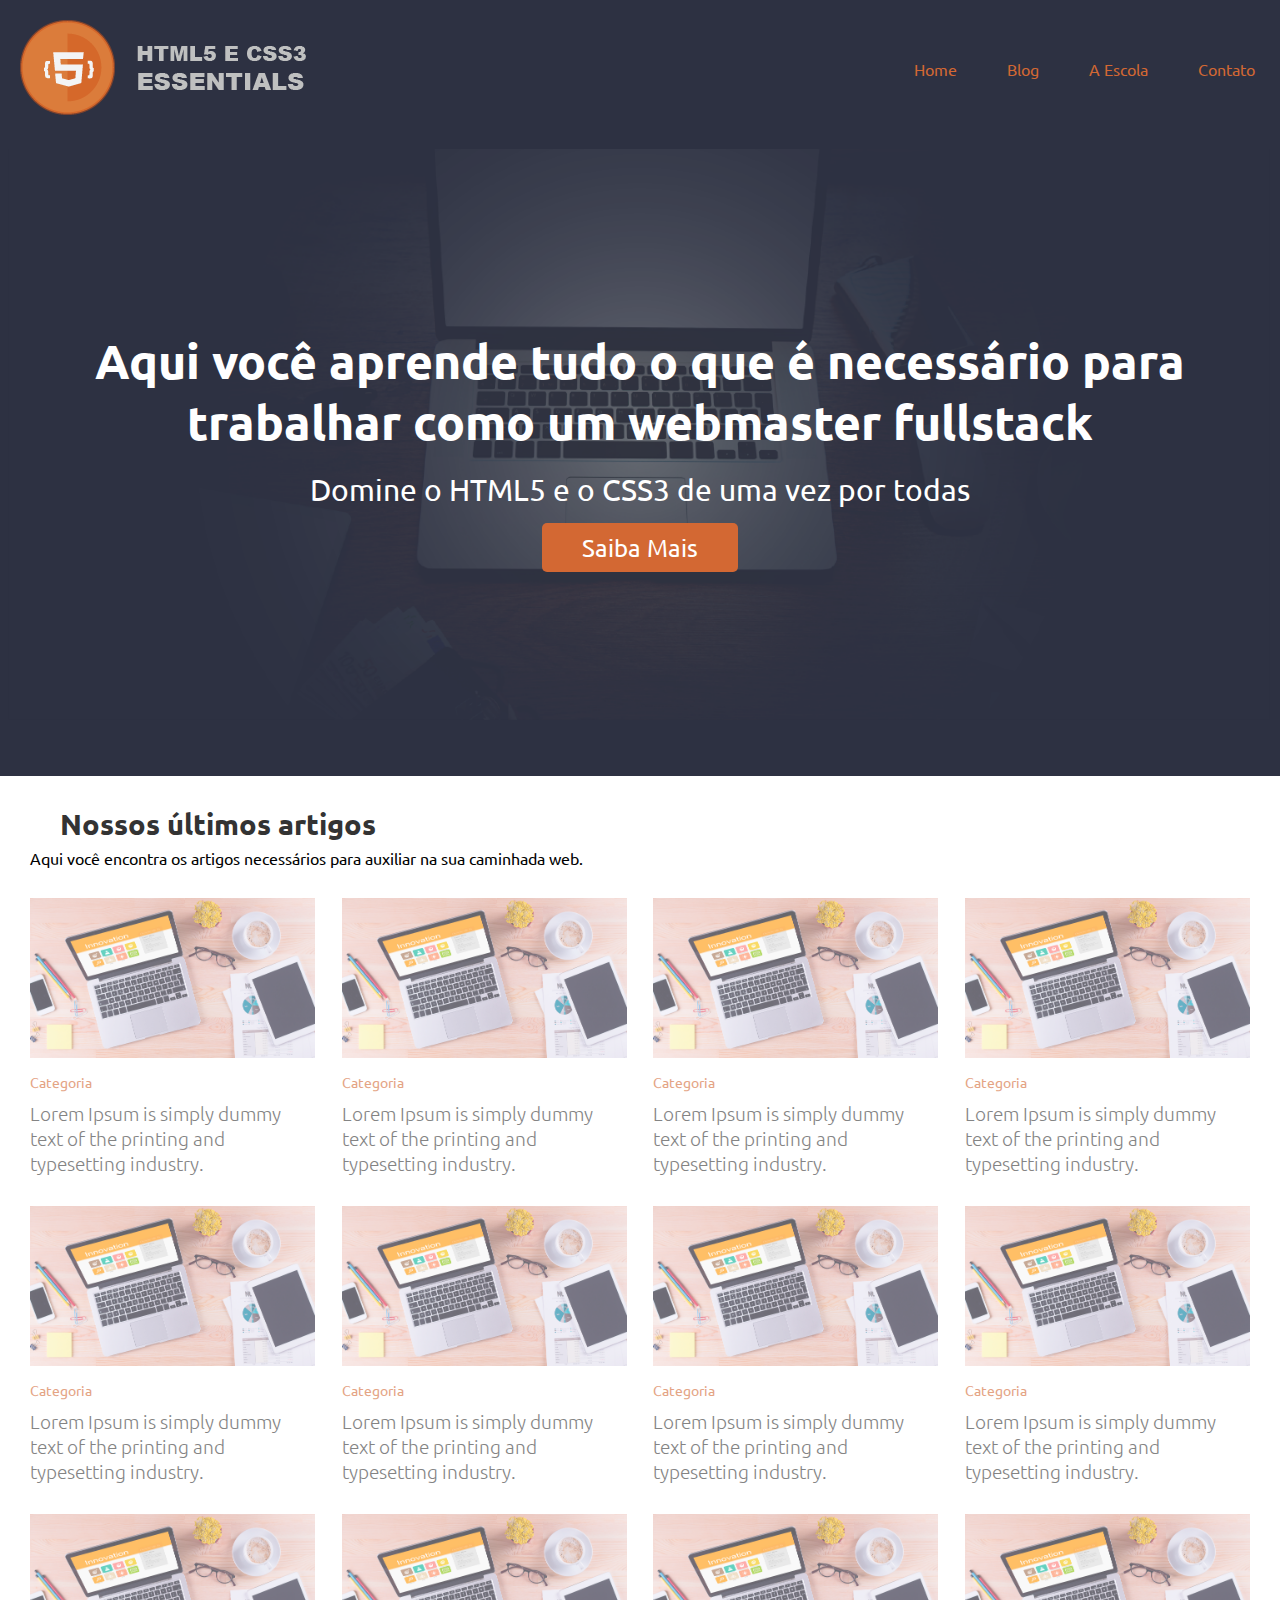
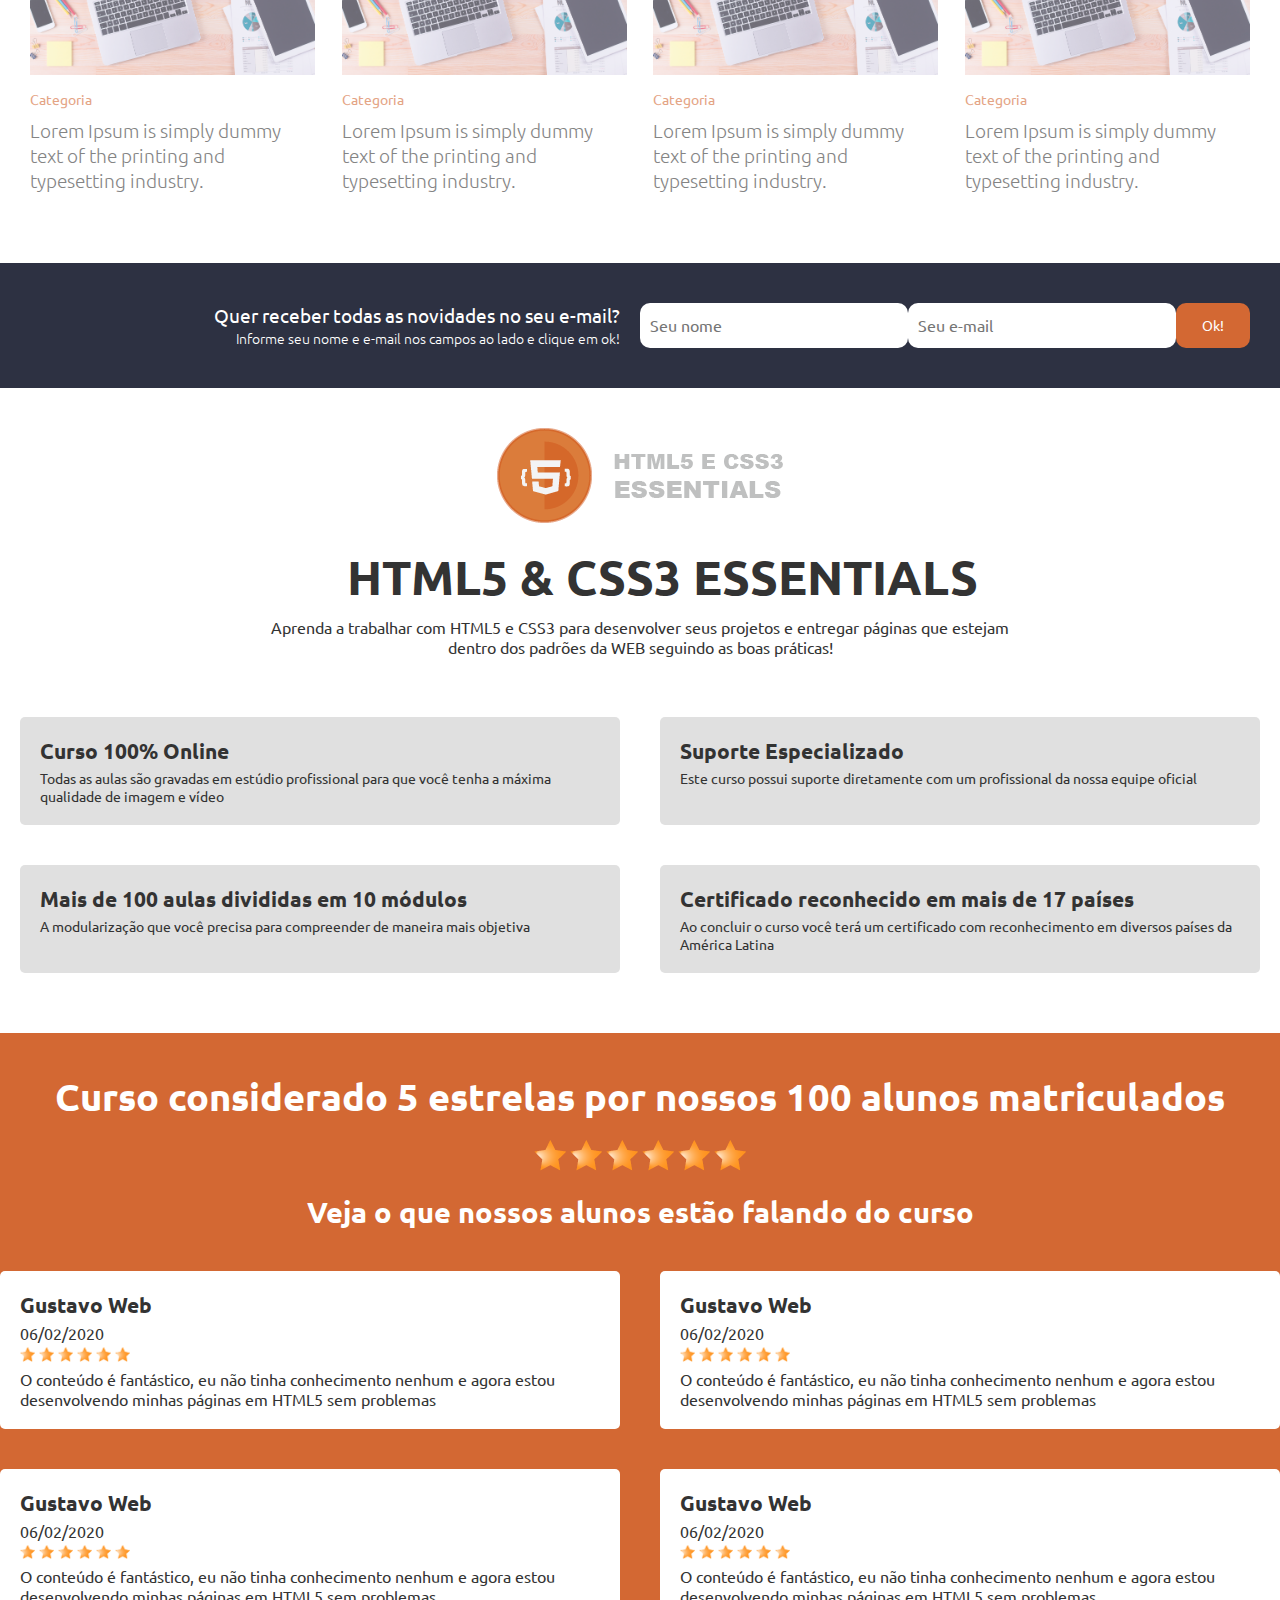
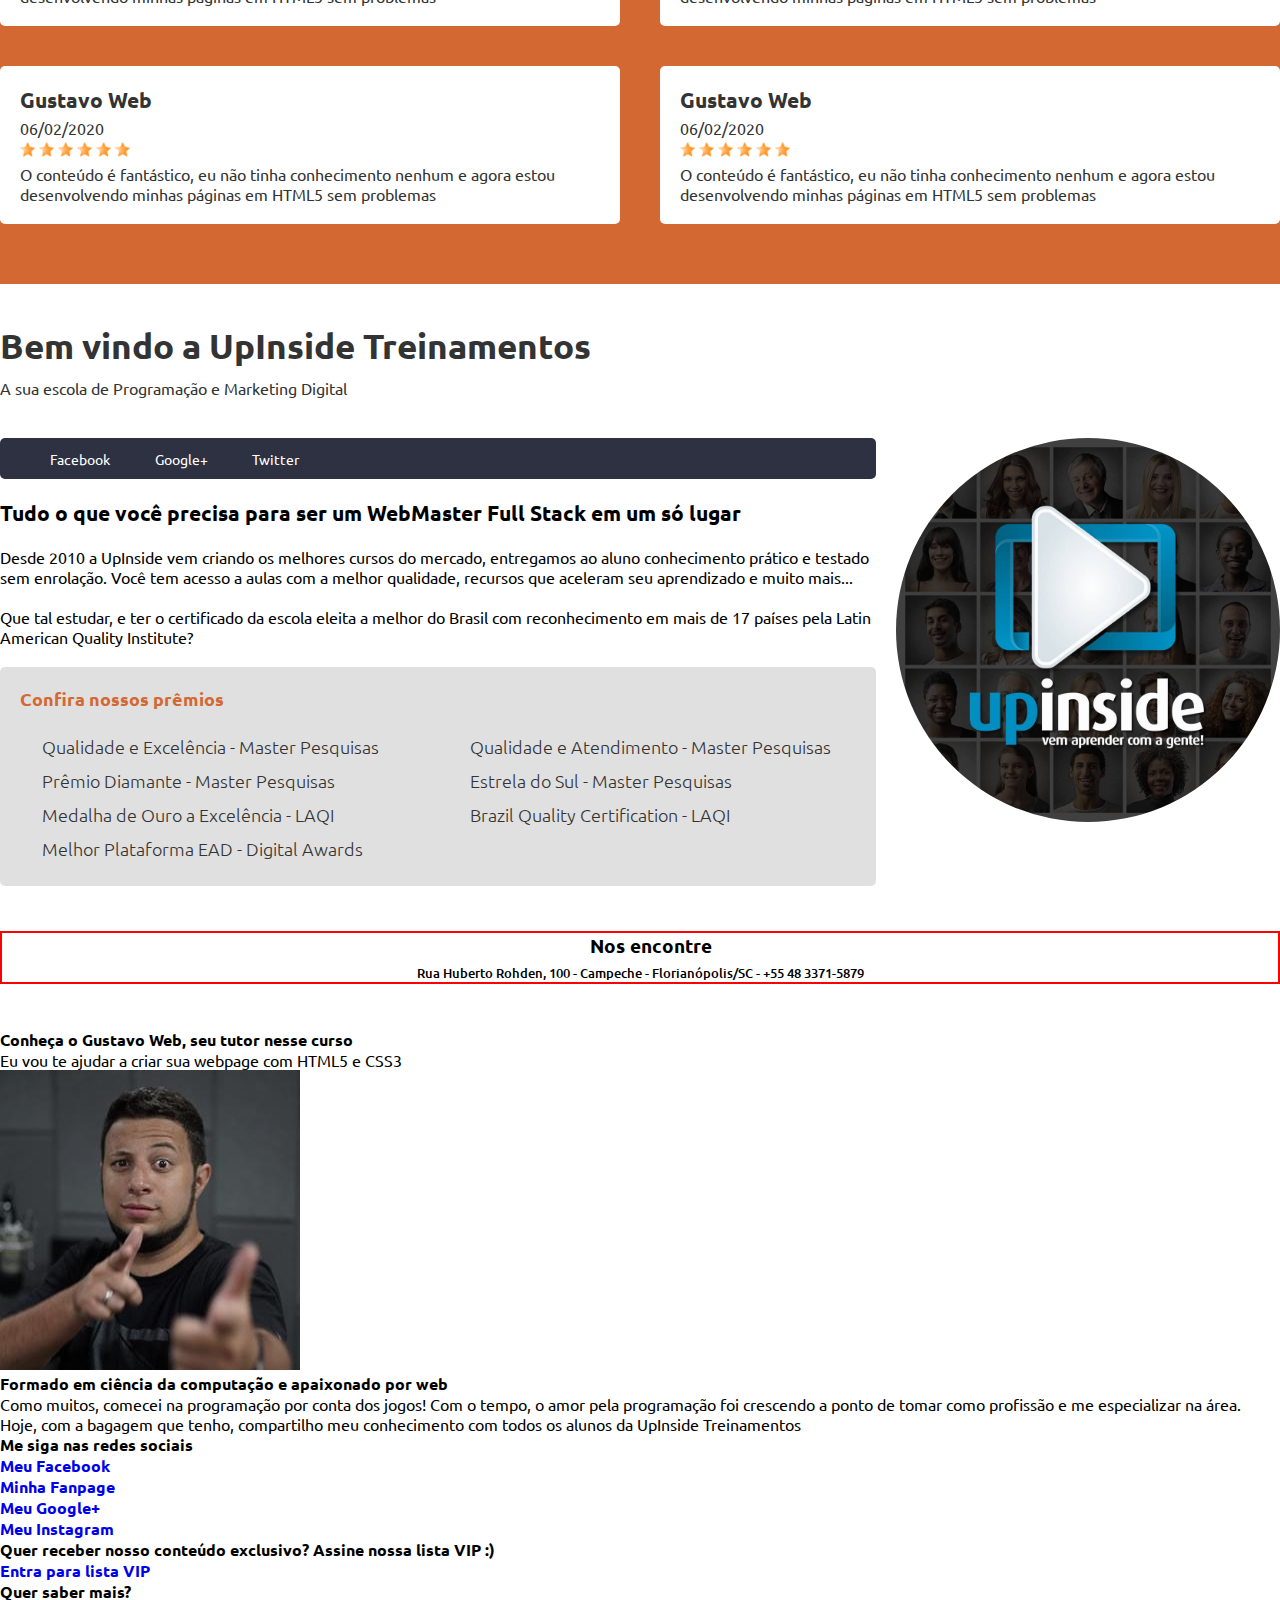
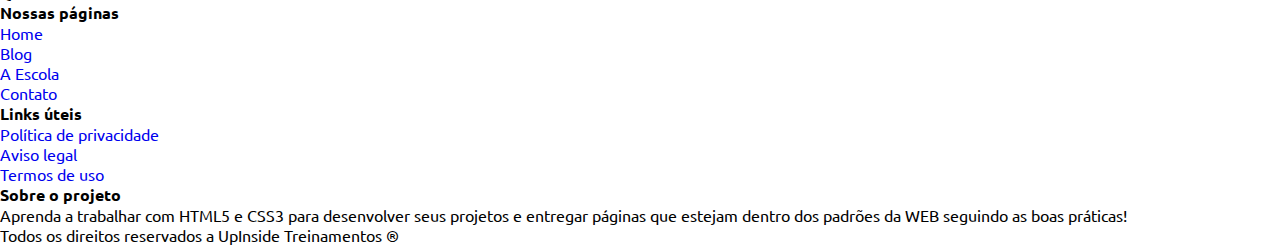
==== commit f7c3cb7c: "Estilização da Dobra [A Escola] pt2" ====
--- a/04-estilizando-conteudo/index.html
+++ b/04-estilizando-conteudo/index.html
@@ -332,63 +332,65 @@
                     </header>
 
                     <div class="main_school_content_left">
-                        <article>
-                            <p class="main_school_content_left_social_network">
-                                <span class="icon-facebook"><a href="#">Facebook</a></span>
-                                <span class="icon-google-plus2"><a href="#">Google+</a></span>
-                                <span class="icon-twitter"><a href="#">Twitter</a></span>
-                            </p>
-                            
-                            <h2>Tudo o que você precisa para ser um WebMaster Full Stack em um só lugar</h2>
+                        <article class="main_school_content_left_content">
+                            <header>
+                                <p>
+                                    <span class="icon-facebook"><a href="#">Facebook</a></span>
+                                    <span class="icon-google-plus2"><a href="#">Google+</a></span>
+                                    <span class="icon-twitter"><a href="#">Twitter</a></span>
+                                </p>
+                                
+                                <h2>Tudo o que você precisa para ser um WebMaster Full Stack em um só lugar</h2>
+                            </header>
 
                             <p>Desde 2010 a UpInside vem criando os melhores cursos do mercado, entregamos ao aluno conhecimento prático e testado sem enrolação. Você tem acesso a aulas com a melhor qualidade, recursos que aceleram seu aprendizado e muito mais...</p>
                             <p>Que tal estudar, e ter o certificado da escola eleita a melhor do Brasil com reconhecimento em mais de 17 países pela Latin American Quality Institute?</p>
                         </article>
 
-                        <section>
+                        <section class="main_school_awards">
                             <header>
                                 <h2>Confira nossos prêmios</h2>
                             </header>
 
                             <article>
                                 <header>
-                                    <h3>Qualidade e Excelência - Master Pesquisas</h3>
-                                </header>
-                            </article>
-
-                            <article>
-                                <header>
-                                    <h3>Qualidade e Atendimento - Master Pesquisas</h3>
-                                </header>
-                            </article>
-
-                            <article>
-                                <header>
-                                    <h3>Prêmio Diamante - Master Pesquisas</h3>
-                                </header>
-                            </article>
-
-                            <article>
-                                <header>
-                                    <h3>Medalha de Ouro a Excelência - LAQI</h3>
-                                </header>
-                            </article>
-
-                            <article>
-                                <header>
-                                    <h3>Brazil Quality Certification - LAQI</h3>
-                                </header>
-                            </article>
-
-                            <article>
-                                <header>
-                                    <h3>Melhor Plataforma EAD - Digital Awards</h3>
-                                </header>
-                            </article>
-
-                            <article>
-                                <header>
-                                    <h3>UpInside Treinamentos</h3>
+                                    <h3 class="icon-trophy">Qualidade e Excelência - Master Pesquisas</h3>
+                                </header>
+                            </article>
+
+                            <article>
+                                <header>
+                                    <h3 class="icon-trophy">Qualidade e Atendimento - Master Pesquisas</h3>
+                                </header>
+                            </article>
+
+                            <article>
+                                <header>
+                                    <h3 class="icon-trophy">Prêmio Diamante - Master Pesquisas</h3>
+                                </header>
+                            </article>
+
+                            <article>
+                                <header>
+                                    <h3 class="icon-trophy">Estrela do Sul - Master Pesquisas</h3>
+                                </header>
+                            </article>
+
+                            <article>
+                                <header>
+                                    <h3 class="icon-trophy">Medalha de Ouro a Excelência - LAQI</h3>
+                                </header>
+                            </article>
+
+                            <article>
+                                <header>
+                                    <h3 class="icon-trophy">Brazil Quality Certification - LAQI</h3>
+                                </header>
+                            </article>
+
+                            <article>
+                                <header>
+                                    <h3 class="icon-trophy">Melhor Plataforma EAD - Digital Awards</h3>
                                 </header>
                             </article>
                         </section>
@@ -398,9 +400,9 @@
                         <img class="" src="img/upinside.jpg" alt="Upinside Treinamentos" title="Upinside Treinamentos">
                     </div>
 
-                    <article>
-                        <header>
-                            <h2>Nos encontre</h2>
+                    <article class="main_school_address">
+                        <header>
+                            <h2 class="icon-map2">Nos encontre</h2>
                         </header>
 
                         <p>Rua Huberto Rohden, 100 - Campeche - Florianópolis/SC - +55 48 3371-5879</p>
--- a/04-estilizando-conteudo/_cdn/css/style.css
+++ b/04-estilizando-conteudo/_cdn/css/style.css
@@ -335,26 +335,65 @@
     flex-basis: calc(70% - 20px);
 }
 
-.main_school_content_left_social_network {
+.main_school_content_left_content > header > p {
     background-color: #2d3142;
     padding: 10px;
     border-radius: 5px;
     -moz-border-radius: 5px;
     -webkit-border-radius: 5px;
-}
-
-.main_school_content_left_social_network span {
+    margin-bottom: 20px;
+}
+
+.main_school_content_left_content > header > p span {
     margin-left: 20px;
 }
 
-.main_school_content_left_social_network a {
+.main_school_content_left_content > header > p a {
     color: #fff;
     font-size: 0.9em;
 }
 
-.main_school_content_left_social_network a:hover {
+.main_school_content_left_content > header > p a:hover {
     text-decoration: underline;
 } 
+
+.main_school_content_left_content > header > h2 {
+    font-size: 1.3em;
+    margin-bottom: 20px;
+}
+
+.main_school_content_left_content > p {
+    margin-bottom: 20px;
+}
+
+.main_school_awards {
+    width: 100%;
+    background-color: #e0e0e0;
+    padding: 20px;
+    font-size: 1.1em;
+    border-radius: 5px;
+    -moz-border-radius: 5px;
+    -webkit-border-radius: 5px;
+    display: flex;
+    flex-wrap: wrap;
+    justify-content: space-between;
+}
+
+.main_school_awards > header {
+    flex-basis: 100%;
+    color: #d36833;
+    margin-bottom: 20px;
+}
+
+.main_school_awards > article {
+    flex-basis: calc(50% - 10px);
+    color: #333;
+    margin: 5px 0;
+}
+
+.main_school_awards > article > header > h3 {
+    font-weight: 300;
+}  
 
 .main_school_content_right {
     flex-basis: 30%;
@@ -365,4 +404,22 @@
     border-radius: 50%;
     -moz-border-radius: 50%;
     -webkit-border-radius: 50%;
+}
+
+.main_school_address {
+    flex-basis: 100%;
+    text-align: center;
+    margin: 45px 0;
+
+    border: 2px solid red;
+}
+
+.main_school_address > header > h2 {
+    font-size: 1.2em;
+    margin-bottom: 5px;
+}
+
+.main_school_address > p {
+    font-size: 0.8em;
+    font-weight: 500;
 }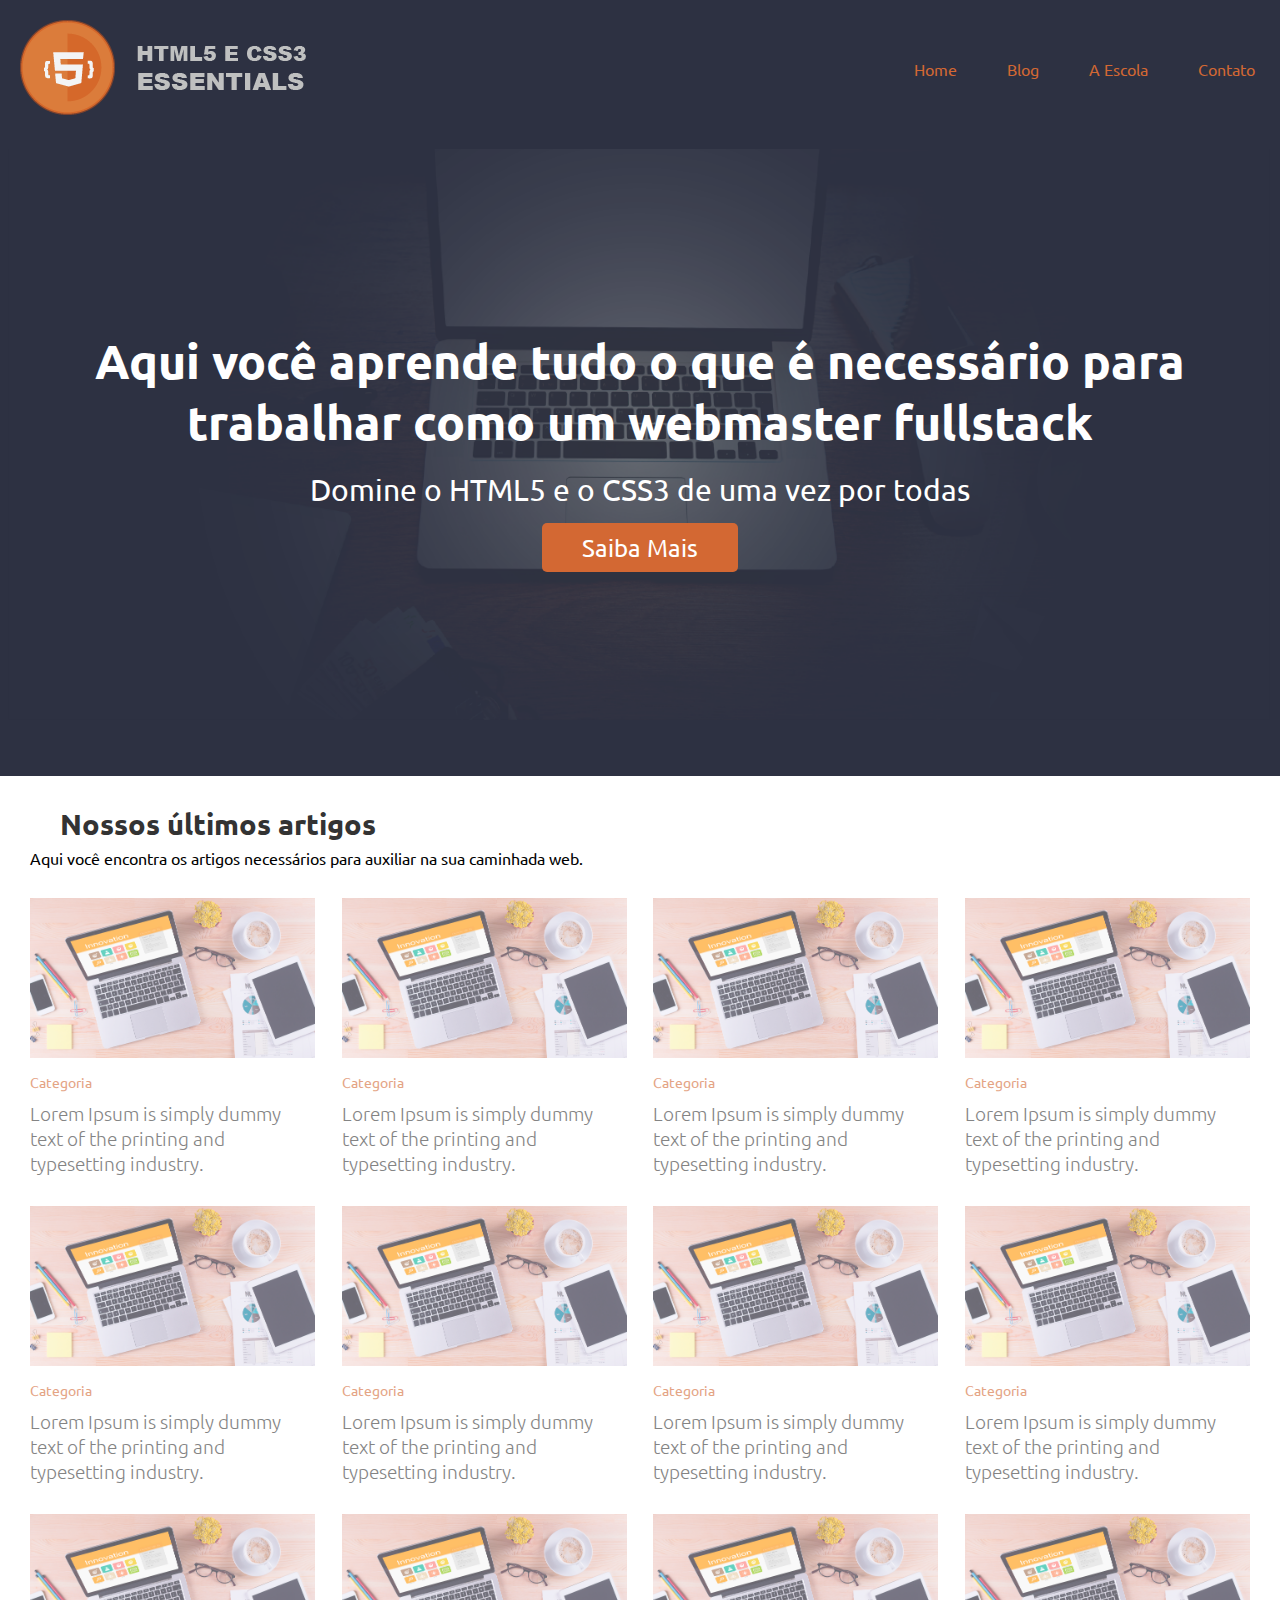
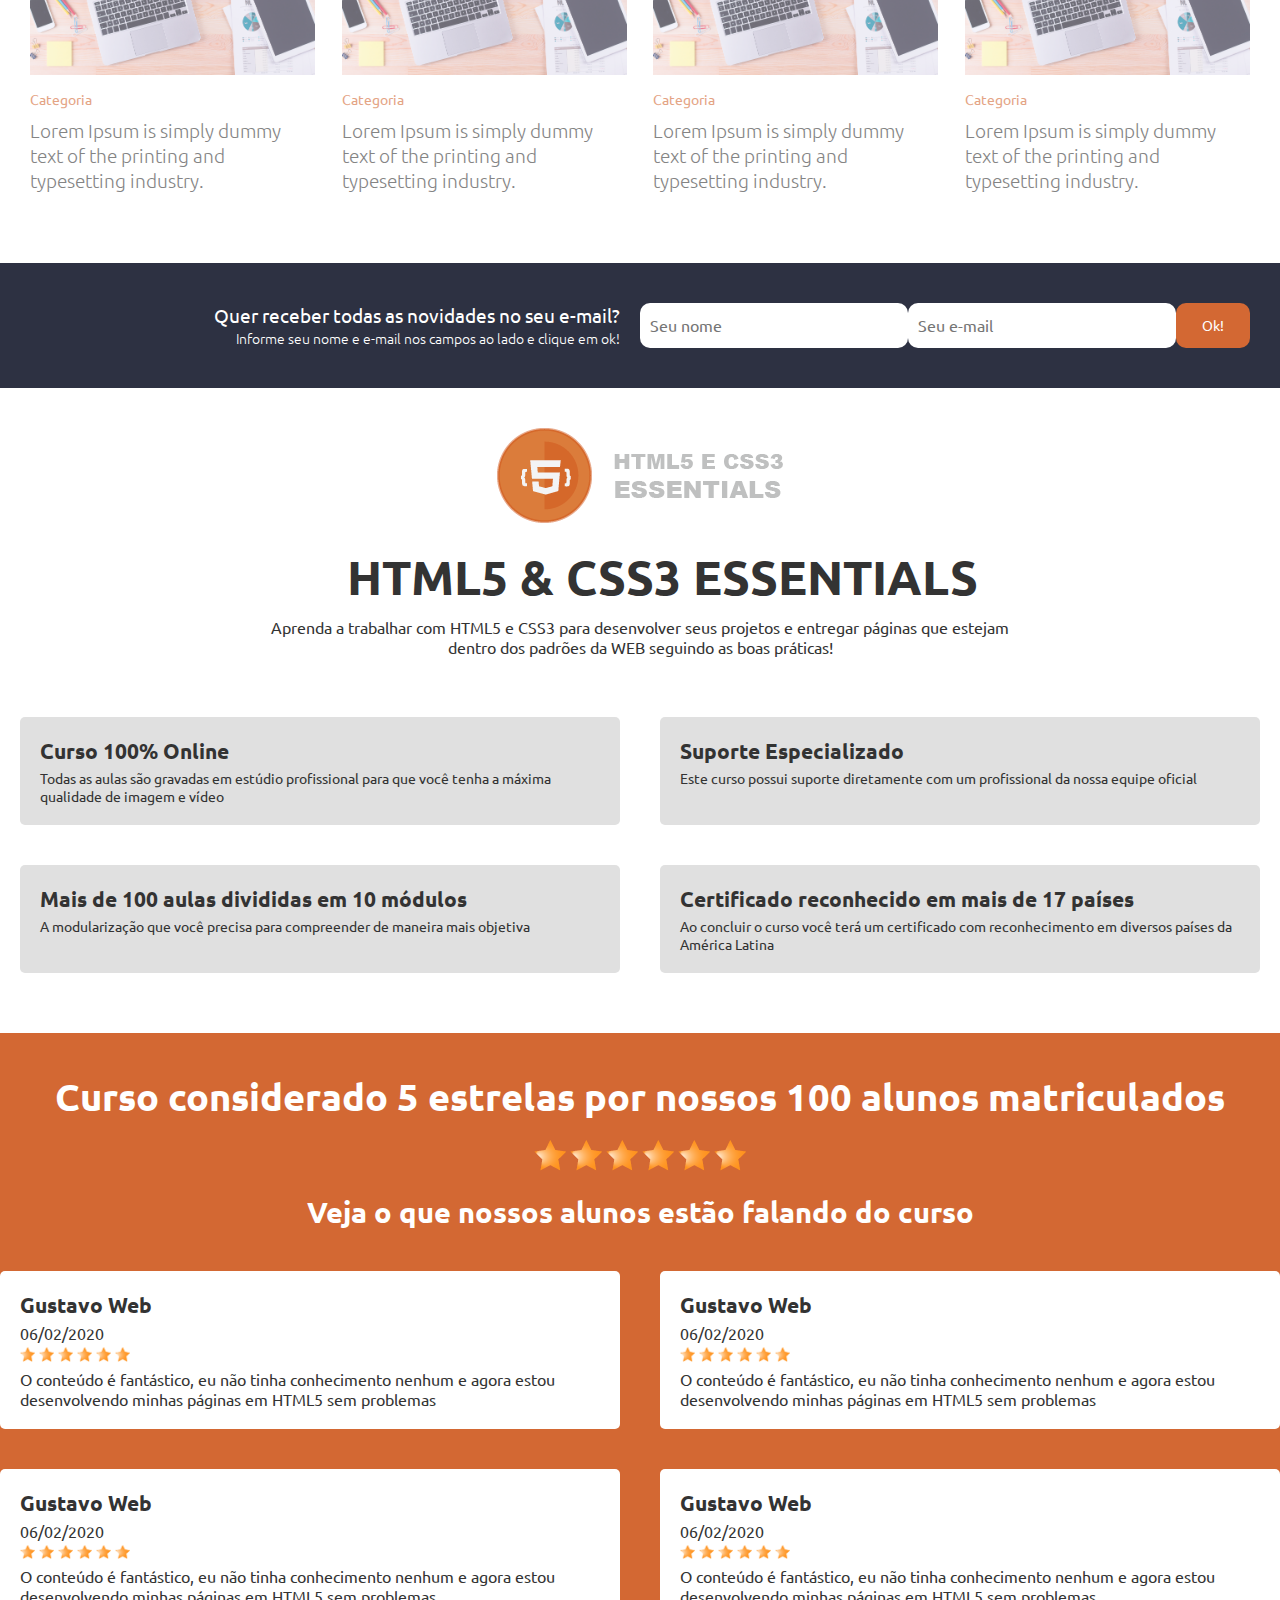
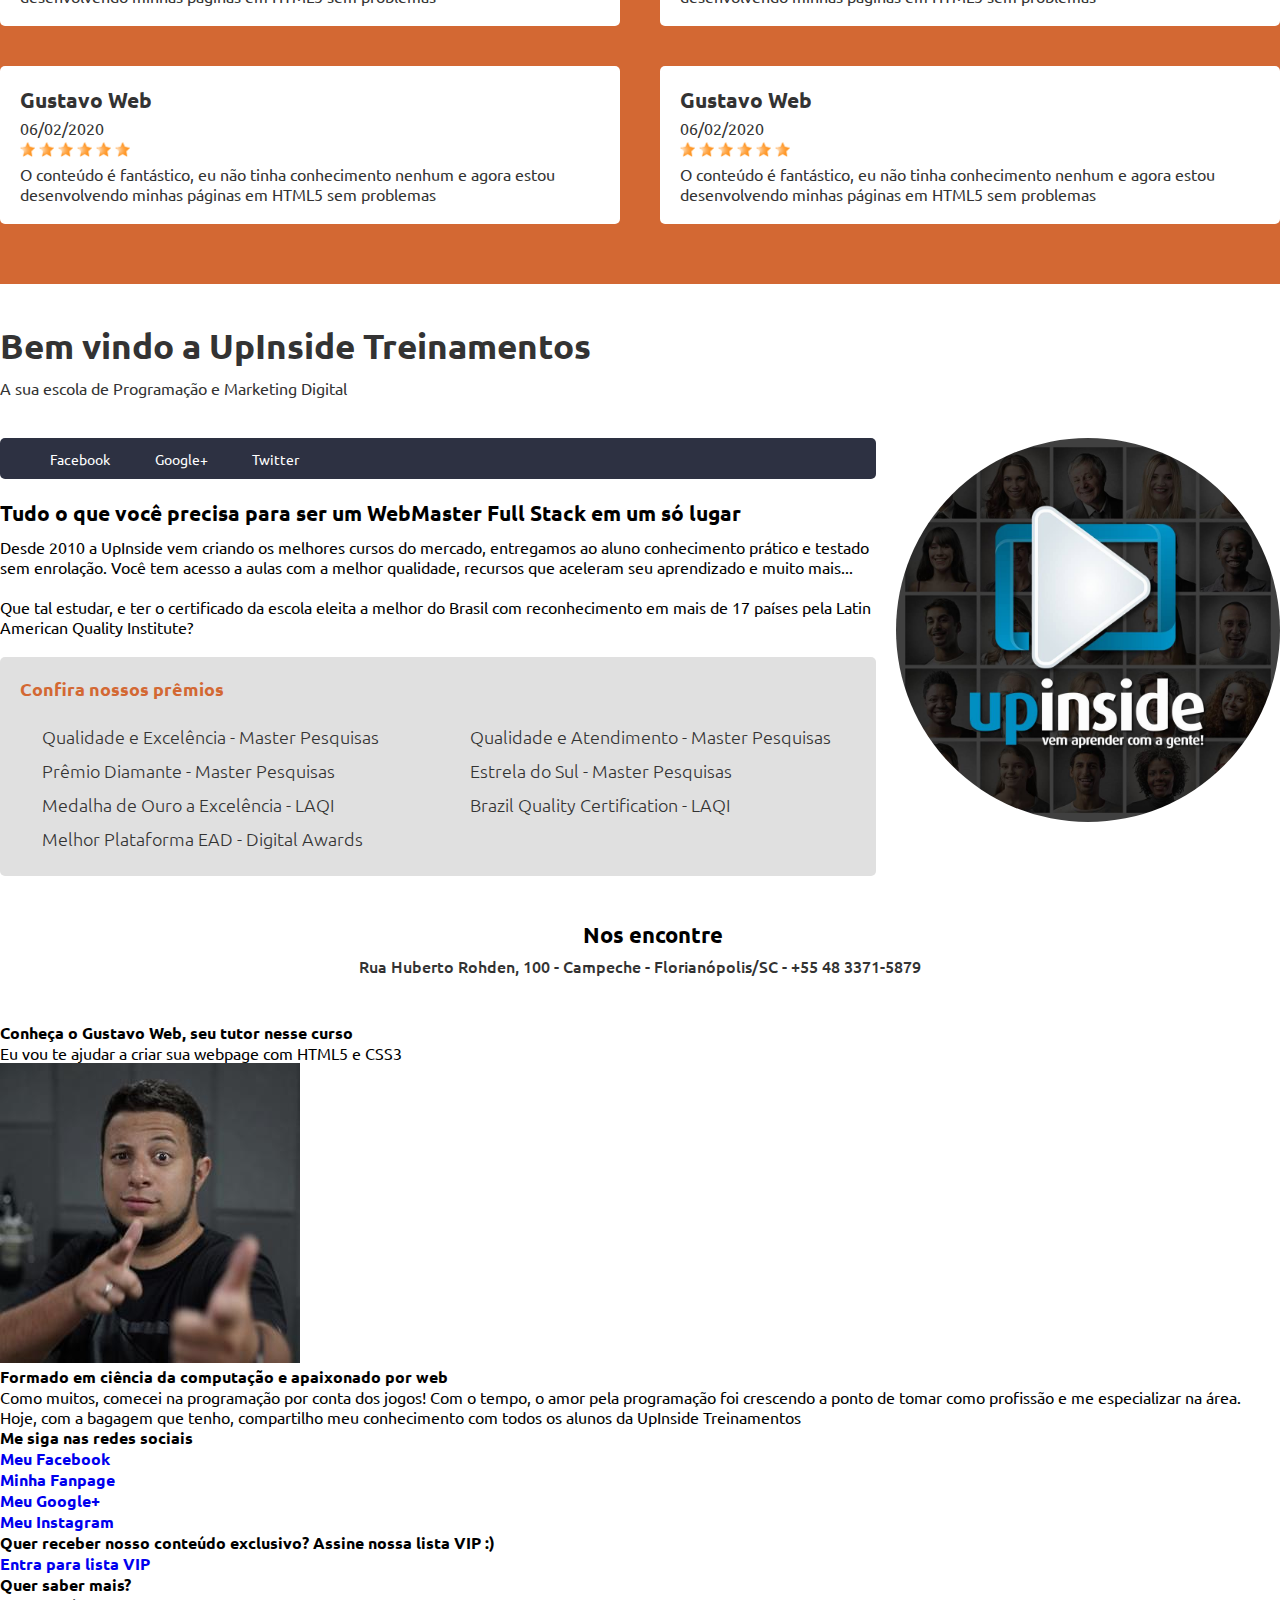
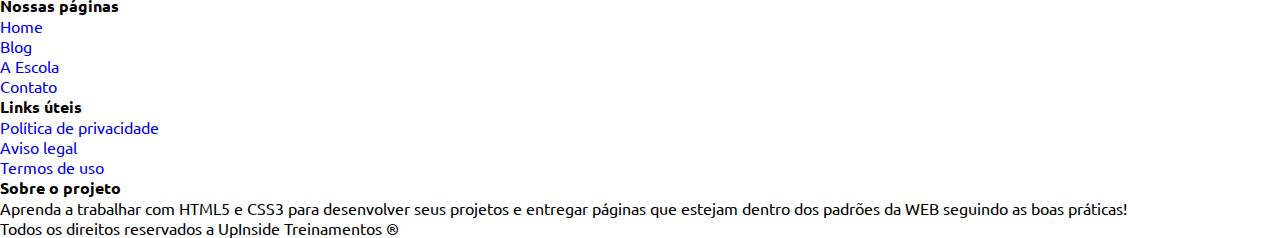
==== commit 528e1b5e: "Estilização da Dobra [A Escola] pt2 - Correções" ====
--- a/04-estilizando-conteudo/index.html
+++ b/04-estilizando-conteudo/index.html
@@ -347,7 +347,7 @@
                             <p>Que tal estudar, e ter o certificado da escola eleita a melhor do Brasil com reconhecimento em mais de 17 países pela Latin American Quality Institute?</p>
                         </article>
 
-                        <section class="main_school_awards">
+                        <section class="main_school_content_awards">
                             <header>
                                 <h2>Confira nossos prêmios</h2>
                             </header>
@@ -400,7 +400,7 @@
                         <img class="" src="img/upinside.jpg" alt="Upinside Treinamentos" title="Upinside Treinamentos">
                     </div>
 
-                    <article class="main_school_address">
+                    <article class="main_school_content_address">
                         <header>
                             <h2 class="icon-map2">Nos encontre</h2>
                         </header>
--- a/04-estilizando-conteudo/_cdn/css/style.css
+++ b/04-estilizando-conteudo/_cdn/css/style.css
@@ -359,14 +359,14 @@
 
 .main_school_content_left_content > header > h2 {
     font-size: 1.3em;
-    margin-bottom: 20px;
+    margin-bottom: 10px;
 }
 
 .main_school_content_left_content > p {
     margin-bottom: 20px;
 }
 
-.main_school_awards {
+.main_school_content_awards {
     width: 100%;
     background-color: #e0e0e0;
     padding: 20px;
@@ -379,19 +379,19 @@
     justify-content: space-between;
 }
 
-.main_school_awards > header {
+.main_school_content_awards > header {
     flex-basis: 100%;
     color: #d36833;
     margin-bottom: 20px;
 }
 
-.main_school_awards > article {
+.main_school_content_awards > article {
     flex-basis: calc(50% - 10px);
     color: #333;
     margin: 5px 0;
 }
 
-.main_school_awards > article > header > h3 {
+.main_school_content_awards > article > header > h3 {
     font-weight: 300;
 }  
 
@@ -406,20 +406,18 @@
     -webkit-border-radius: 50%;
 }
 
-.main_school_address {
+.main_school_content_address {
     flex-basis: 100%;
     text-align: center;
     margin: 45px 0;
-
-    border: 2px solid red;
-}
-
-.main_school_address > header > h2 {
-    font-size: 1.2em;
+}
+
+.main_school_content_address > header > h2 {
+    font-size: 1.4em;
     margin-bottom: 5px;
 }
 
-.main_school_address > p {
-    font-size: 0.8em;
+.main_school_content_address > p {
+    color: #333;
     font-weight: 500;
 }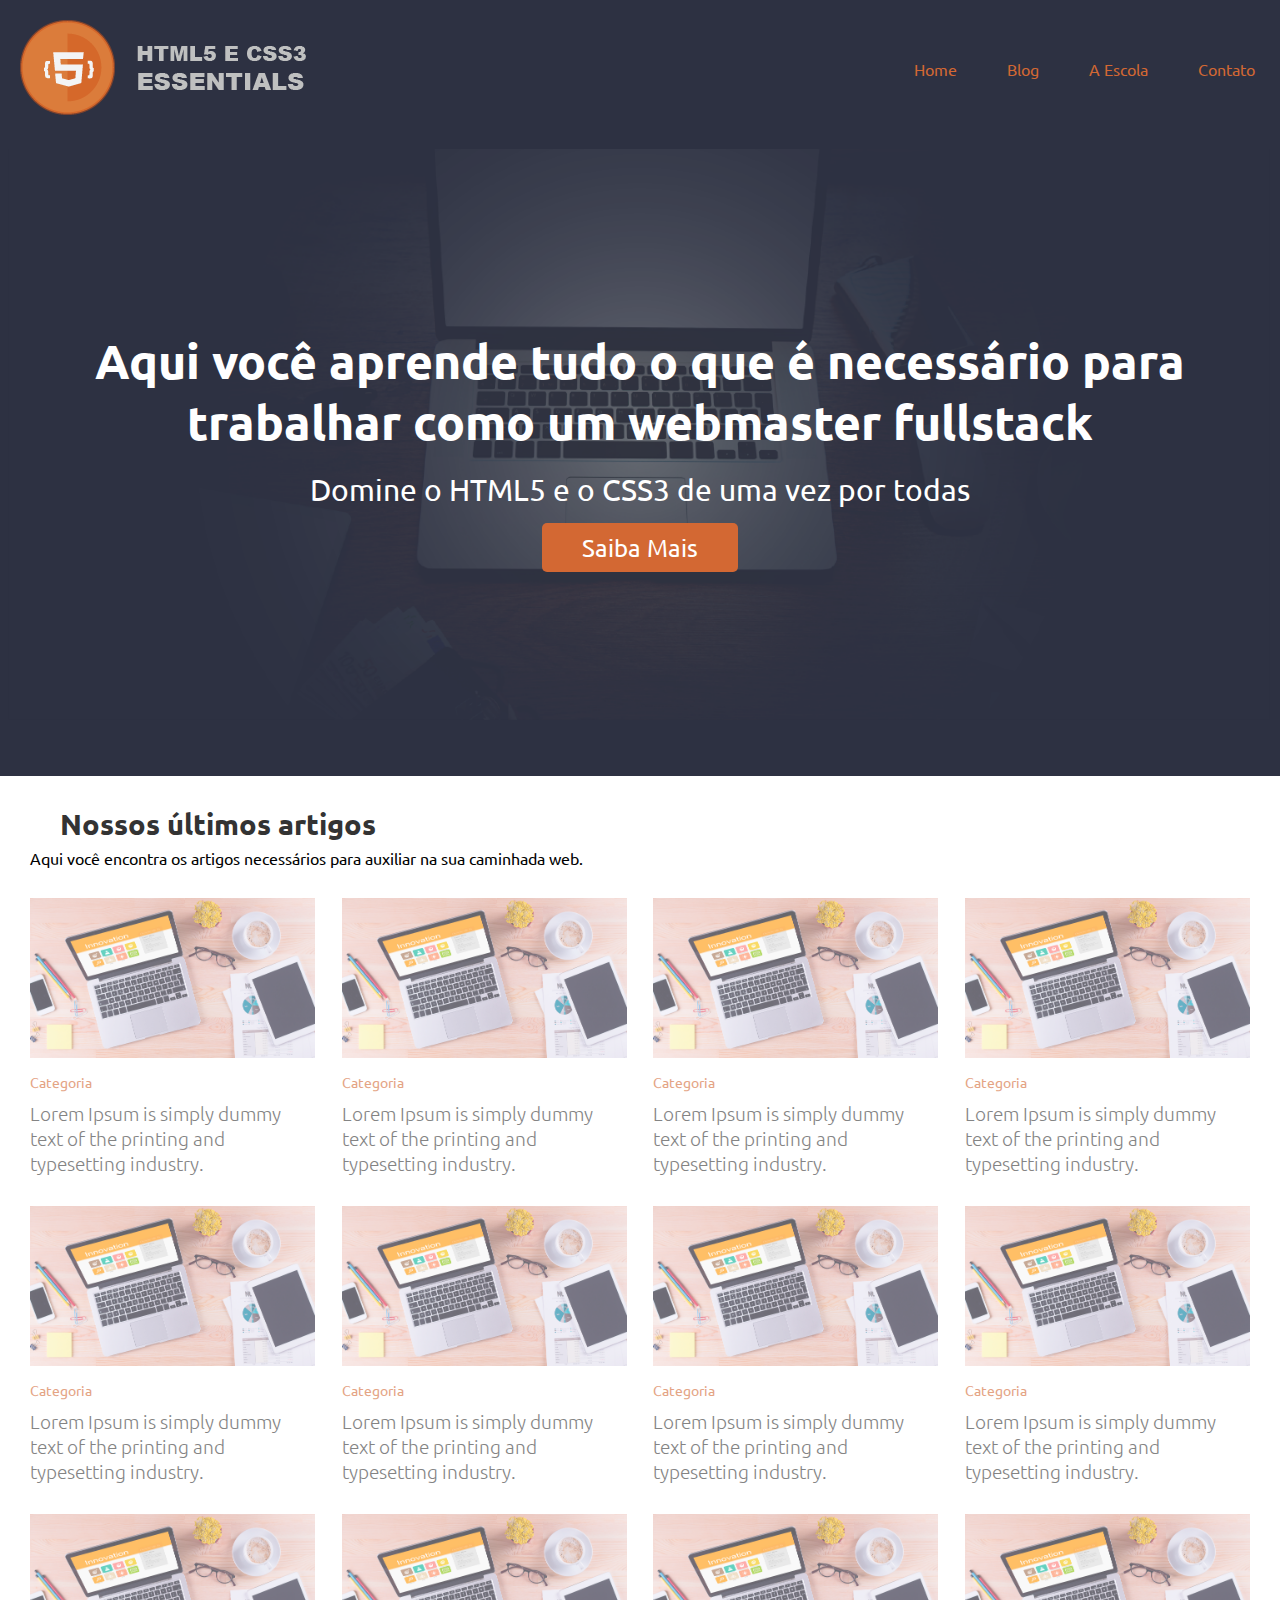
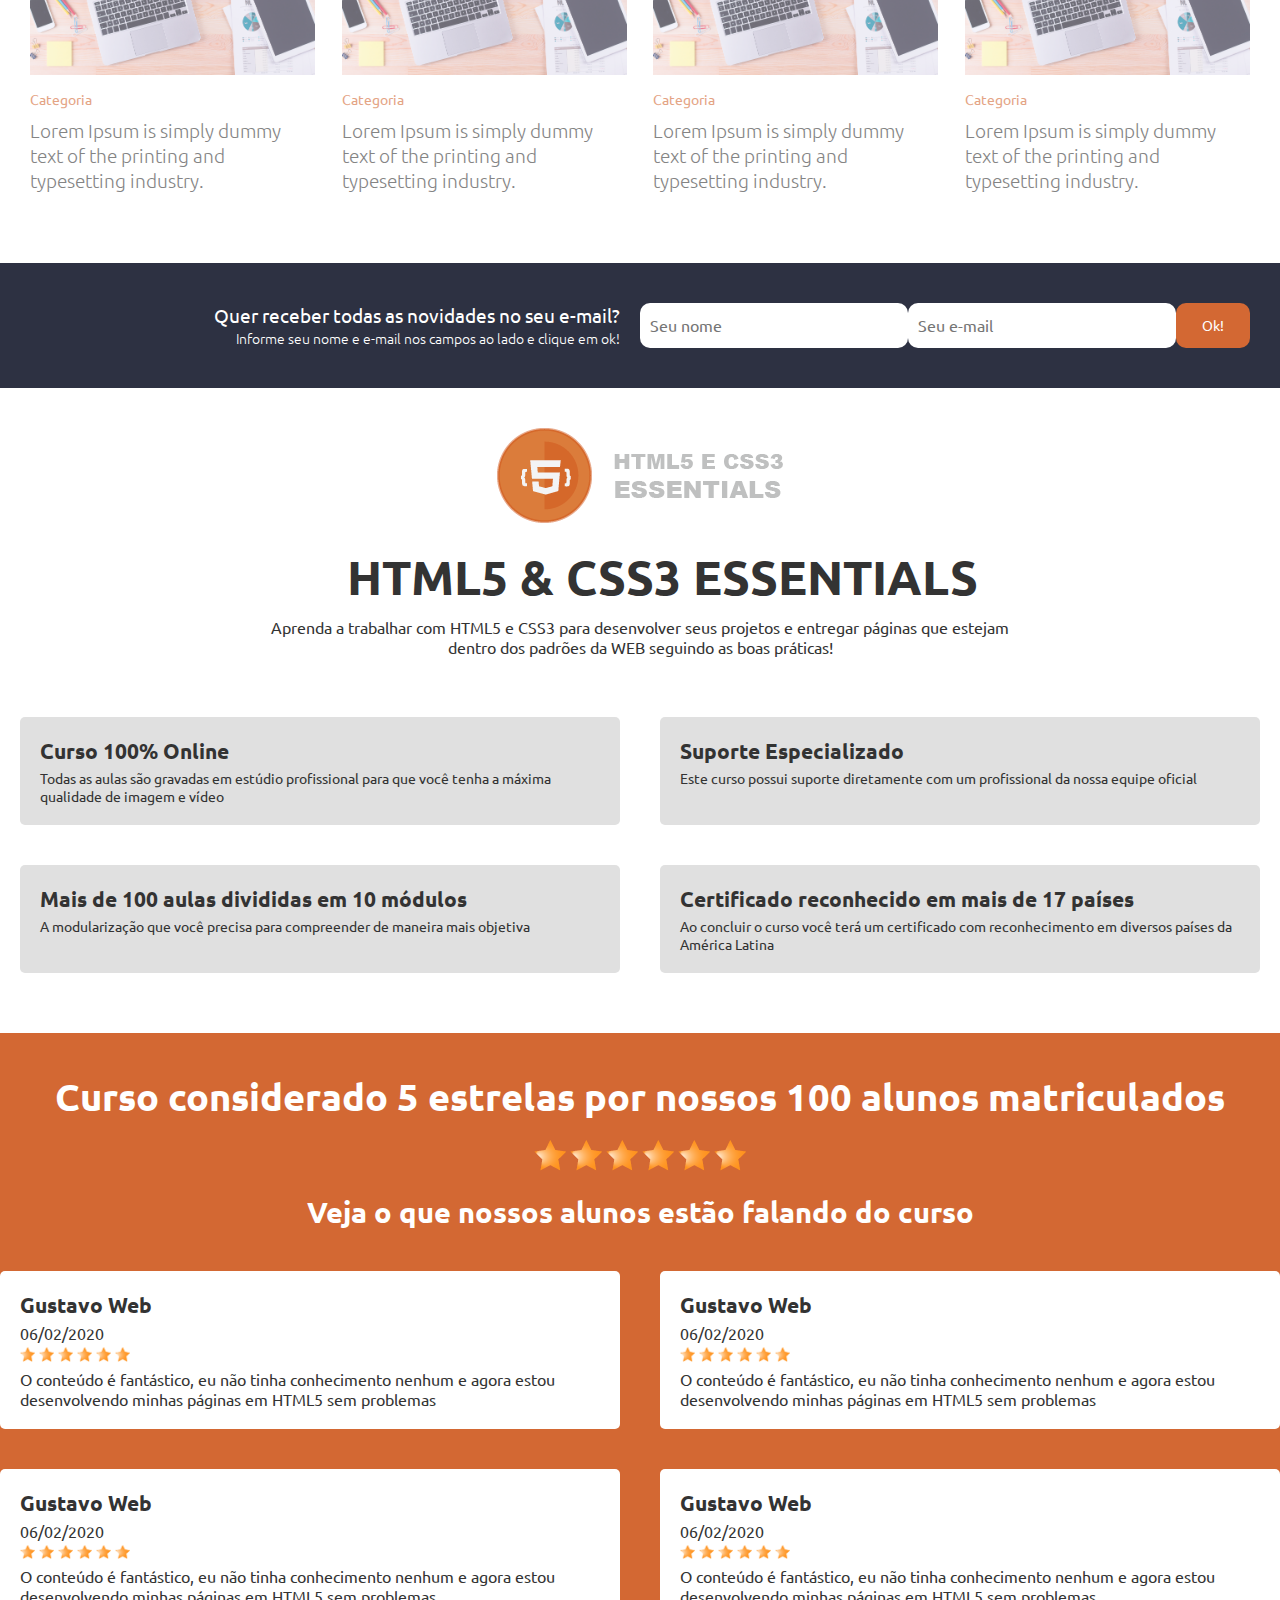
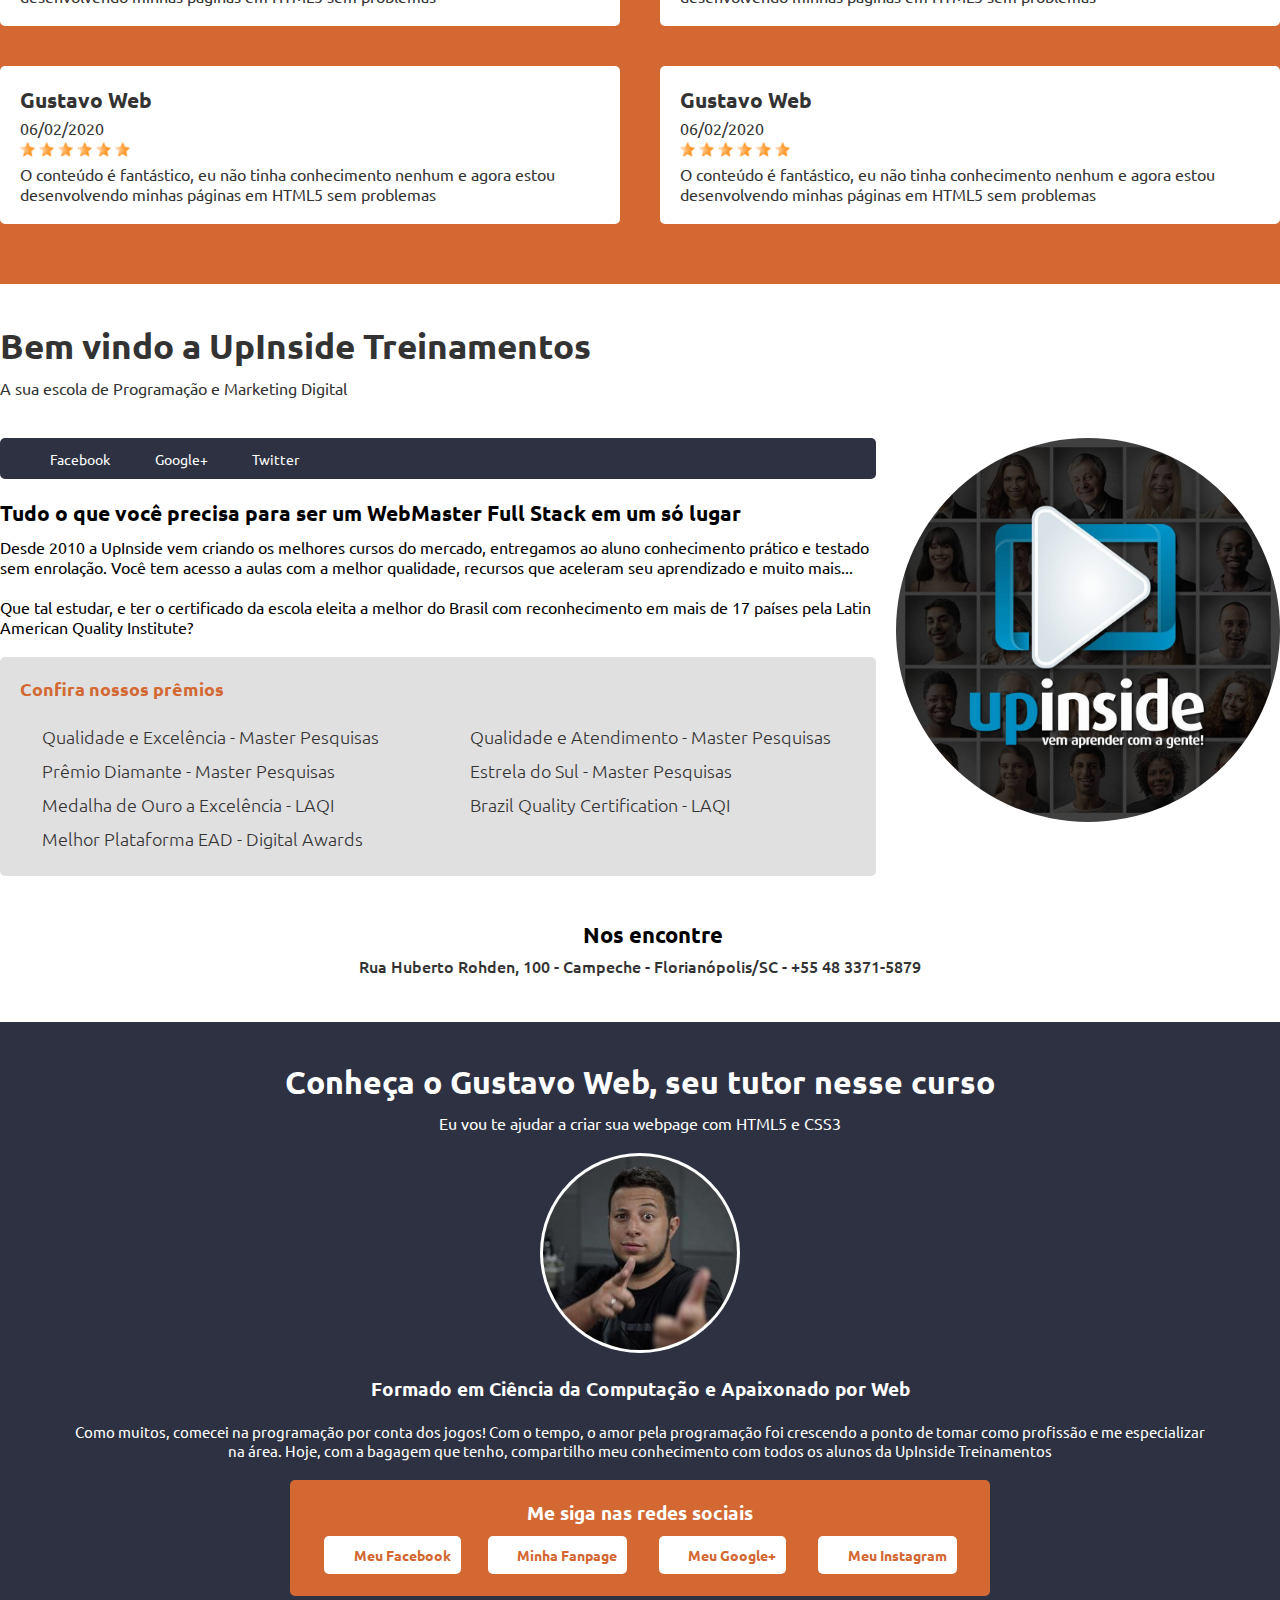
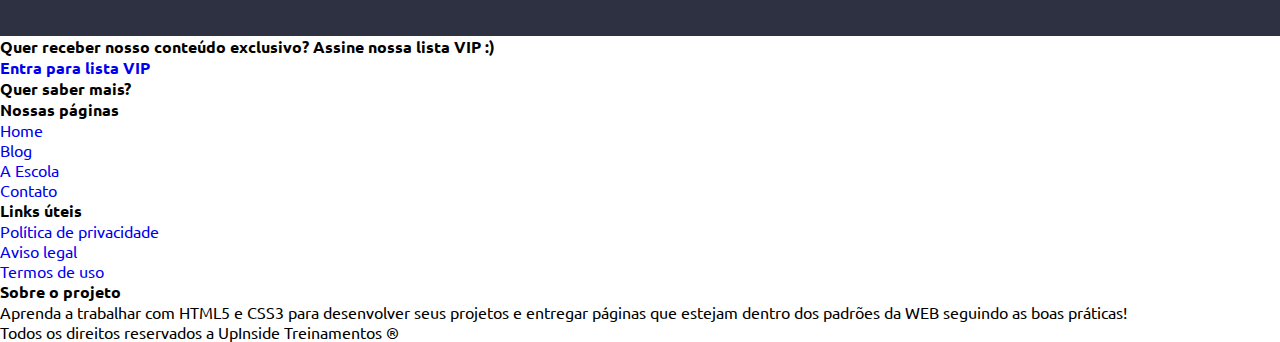
==== commit 2cc06583: "Estilização da Dobra [Tutor]" ====
--- a/04-estilizando-conteudo/index.html
+++ b/04-estilizando-conteudo/index.html
@@ -410,53 +410,57 @@
                 </section>
             </div>
 
-            <section>
-                <header>
-                    <h1>Conheça o Gustavo Web, seu tutor nesse curso</h1>
-                    <p>Eu vou te ajudar a criar sua webpage com HTML5 e CSS3</p>
-                </header>
-
-                <img src="img/gustavoweb.jpg" alt="Foto de Gustavo Web" title="Foto de Gustavo Web">
-
-                <article>
+            <section class="main_tutor">
+                <div class="main_tutor_content">
                     <header>
-                        <h2>Formado em ciência da computação e apaixonado por web</h2>
+                        <h1>Conheça o Gustavo Web, seu tutor nesse curso</h1>
+                        <p>Eu vou te ajudar a criar sua webpage com HTML5 e CSS3</p>
                     </header>
 
-                    <p>Como muitos, comecei na programação por conta dos jogos! Com o tempo, o amor pela programação foi crescendo a ponto de tomar como profissão e me especializar na área. Hoje, com a bagagem que tenho, compartilho meu conhecimento com todos os alunos da UpInside Treinamentos</p>
-                </article>
-
-                <section>
-                    <header>
-                        <h2>Me siga nas redes sociais</h2>
-                    </header>
-
-                    <article>
-                        <header>
-                            <h3><a href="#">Meu Facebook</a></h3>
-                        </header>
+                    <div class="main_tutor_content_img">
+                        <img src="img/gustavoweb.jpg" alt="Foto de Gustavo Web" title="Foto de Gustavo Web">
+                    </div>
+
+                    <article class="main_tutor_content_formation">
+                        <header>
+                            <h2>Formado em Ciência da Computação e Apaixonado por Web</h2>
+                        </header>
+
+                        <p>Como muitos, comecei na programação por conta dos jogos! Com o tempo, o amor pela programação foi crescendo a ponto de tomar como profissão e me especializar na área. Hoje, com a bagagem que tenho, compartilho meu conhecimento com todos os alunos da UpInside Treinamentos</p>
                     </article>
 
-                    <article>
-
-                        <header>
-                            <h3><a href="#">Minha Fanpage</a></h3>
-                        </header>
-                    </article>
-
-                    <article>
-
-                        <header>
-                            <h3><a href="#">Meu Google+</a></h3>
-                        </header>
-                    </article>
-
-                    <article>
-                        <header>
-                            <h3><a href="#">Meu Instagram</a></h3>
-                        </header>
-                    </article>
-                </section>
+                    <section class="main_tutor_social_networks">
+                        <header>
+                            <h2>Me siga nas redes sociais</h2>
+                        </header>
+
+                        <article>
+                            <header>
+                                <h3><a href="#" class="icon-facebook">Meu Facebook</a></h3>
+                            </header>
+                        </article>
+
+                        <article>
+
+                            <header>
+                                <h3><a href="#" class="icon-facebook2">Minha Fanpage</a></h3>
+                            </header>
+                        </article>
+
+                        <article>
+
+                            <header>
+                                <h3><a href="#" class="icon-google-plus2">Meu Google+</a></h3>
+                            </header>
+                        </article>
+
+                        <article>
+                            <header>
+                                <h3><a href="#" class="icon-instagram">Meu Instagram</a></h3>
+                            </header>
+                        </article>
+                    </section>
+                </div>
             </section>
         </main>
 
--- a/04-estilizando-conteudo/_cdn/css/style.css
+++ b/04-estilizando-conteudo/_cdn/css/style.css
@@ -420,4 +420,87 @@
 .main_school_content_address > p {
     color: #333;
     font-weight: 500;
+}
+
+/* ESTILIZAÇÃO DA DOBRA [TUTOR] */
+.main_tutor {
+    width: 100%;
+    background-color: #2d3142;
+}
+
+.main_tutor_content {
+    max-width: calc(1300px - 80px);
+    margin: 0 auto;
+    text-align: center;
+    padding: 40px;
+    color: #fff;
+}
+
+.main_tutor_content > header h1 {
+    font-size: 2em;
+    margin-bottom: 10px;
+}
+
+.main_tutor_content_img {
+    margin: 20px auto;
+}
+
+.main_tutor_content_img img {
+    max-width: 200px;
+    border-radius: 50%;
+    -moz-border-radius: 50%;
+    -webkit-border-radius: 50%;
+    padding: 3px;
+    background-color: #fff;
+}
+
+.main_tutor_content_formation h2 {
+    font-size: 1.2em;
+}
+
+.main_tutor_content_formation p {
+    margin: 20px 0;
+    font-size: 0.925em;
+}
+
+.main_tutor_social_networks {
+    max-width: 700px;
+    margin: 0 auto;
+    padding: 20px;
+    background-color: #d36833;
+    border-radius: 5px;
+    -moz-border-radius: 5px;
+    -webkit-border-radius: 5px;
+    display: flex;
+    flex-wrap: wrap;
+    justify-content: space-around;
+}
+
+.main_tutor_social_networks > header {
+    flex-basis: 100%;
+    font-size: 1.2em;
+    margin-bottom: 20px;
+}
+
+.main_tutor_social_networks > article {
+    flex-basis: 24%;
+}
+
+.main_tutor_social_networks > article h3 {
+    font-size: 0.9em;
+    margin-bottom: 10px;
+}
+
+.main_tutor_social_networks > article h3 a {
+    background-color: #fff;
+    color: #d36833;
+    border-radius: 5px;
+    -moz-border-radius: 5px;
+    -webkit-border-radius: 5px;
+    padding: 10px;
+}
+
+.main_tutor_social_networks > article h3 a:hover {
+    background-color: #2d3142;
+    color: #fff;
 }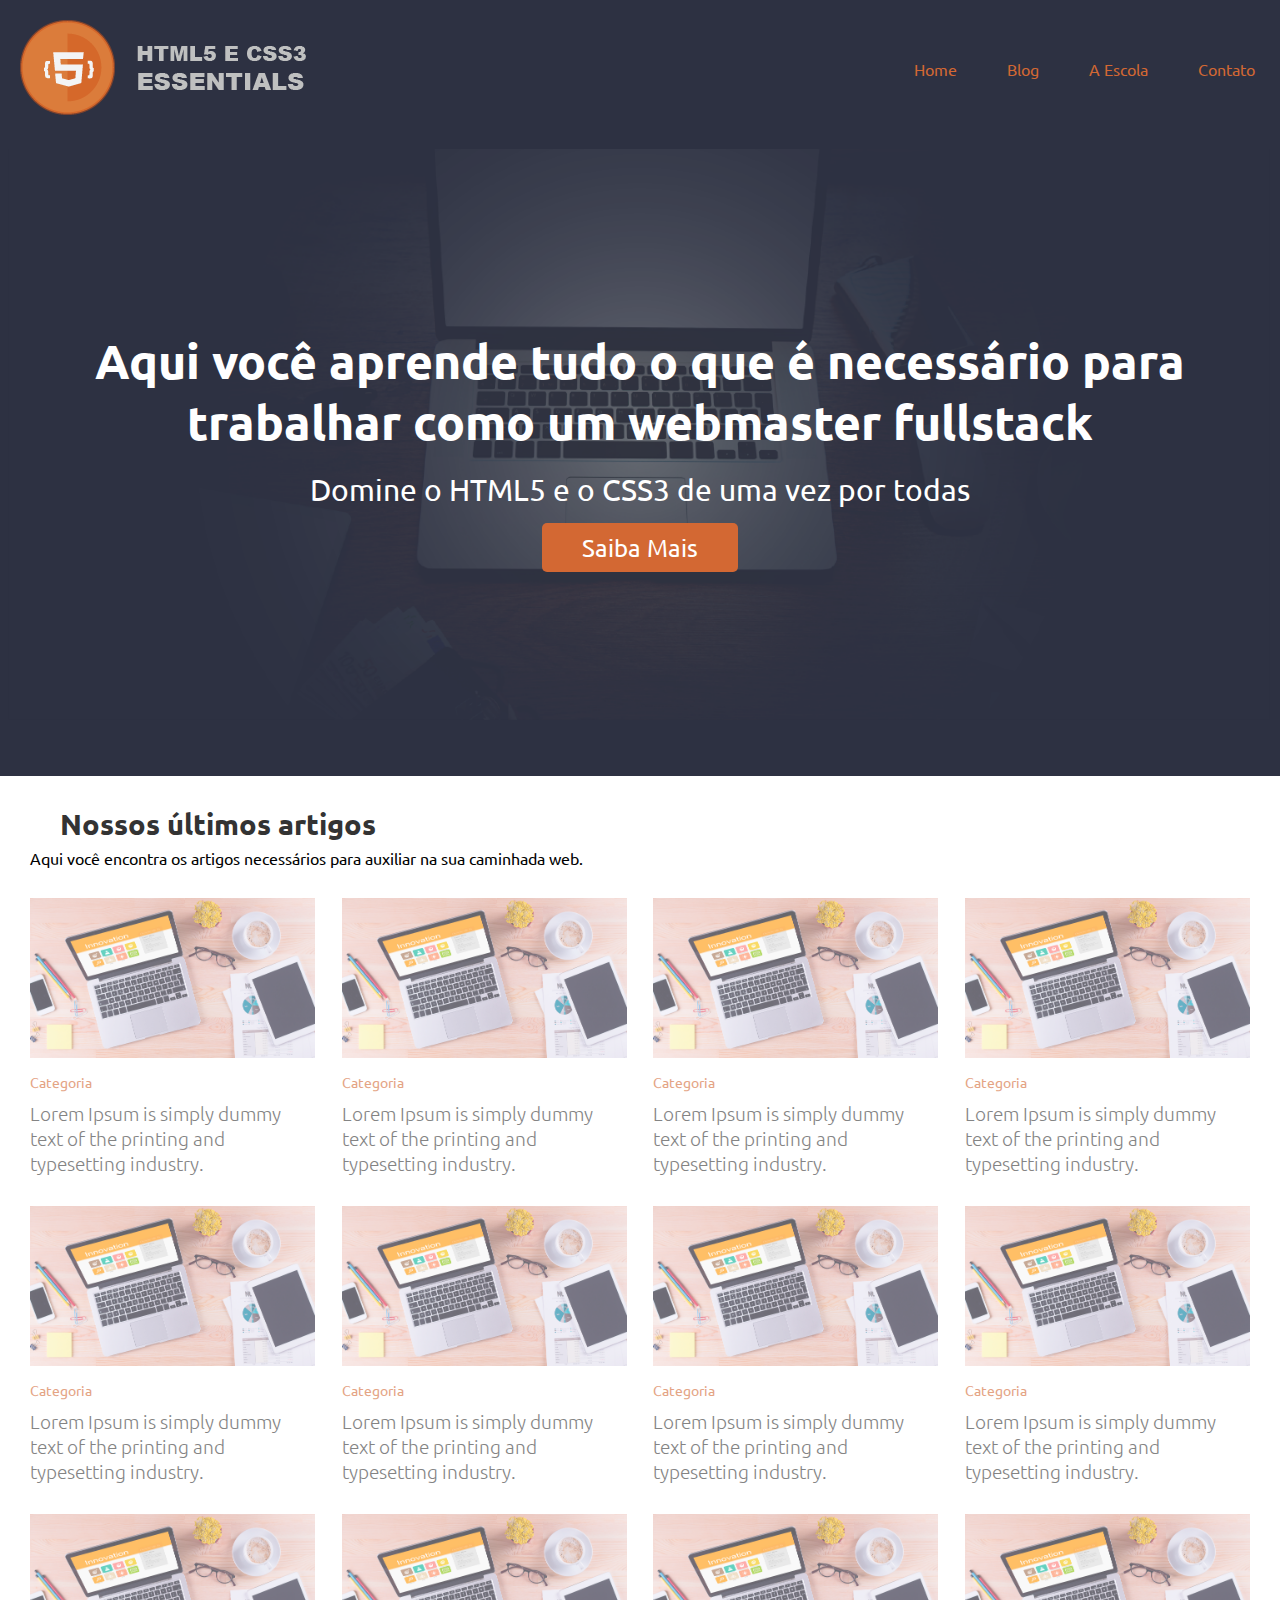
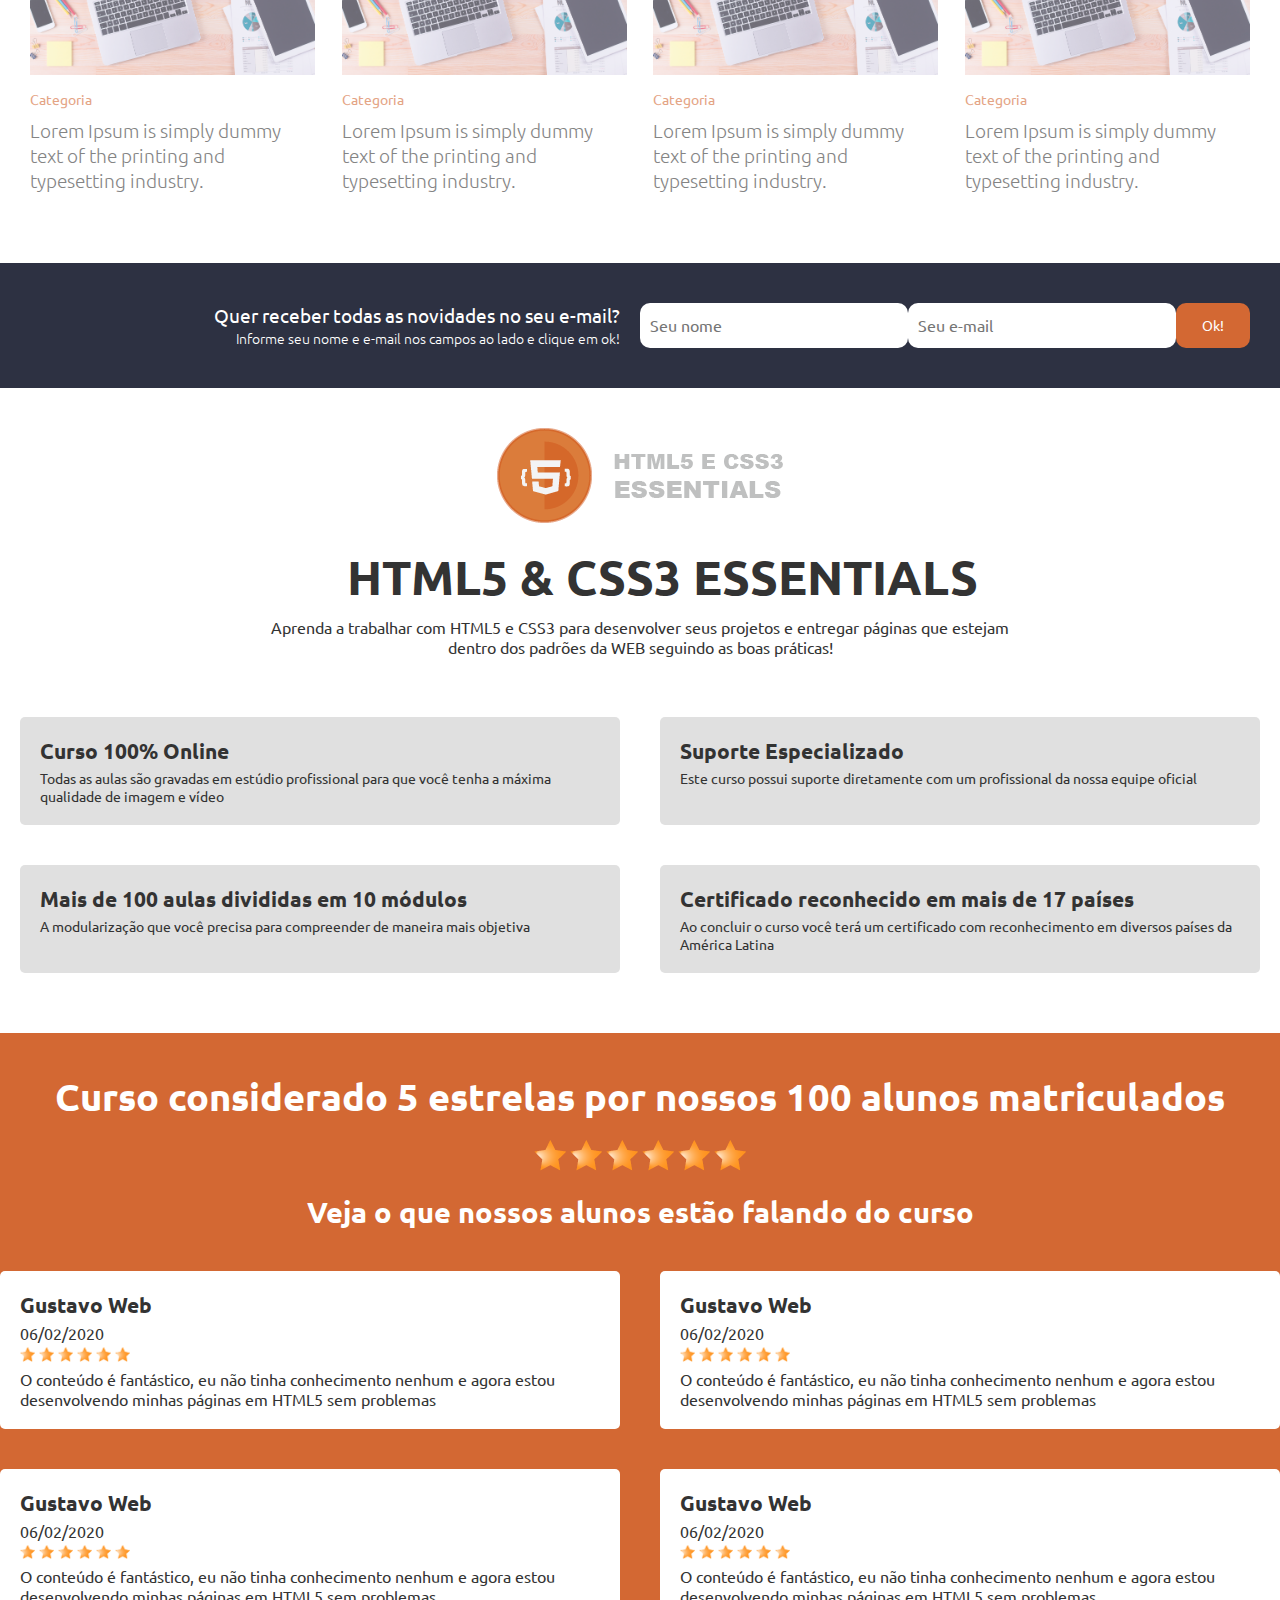
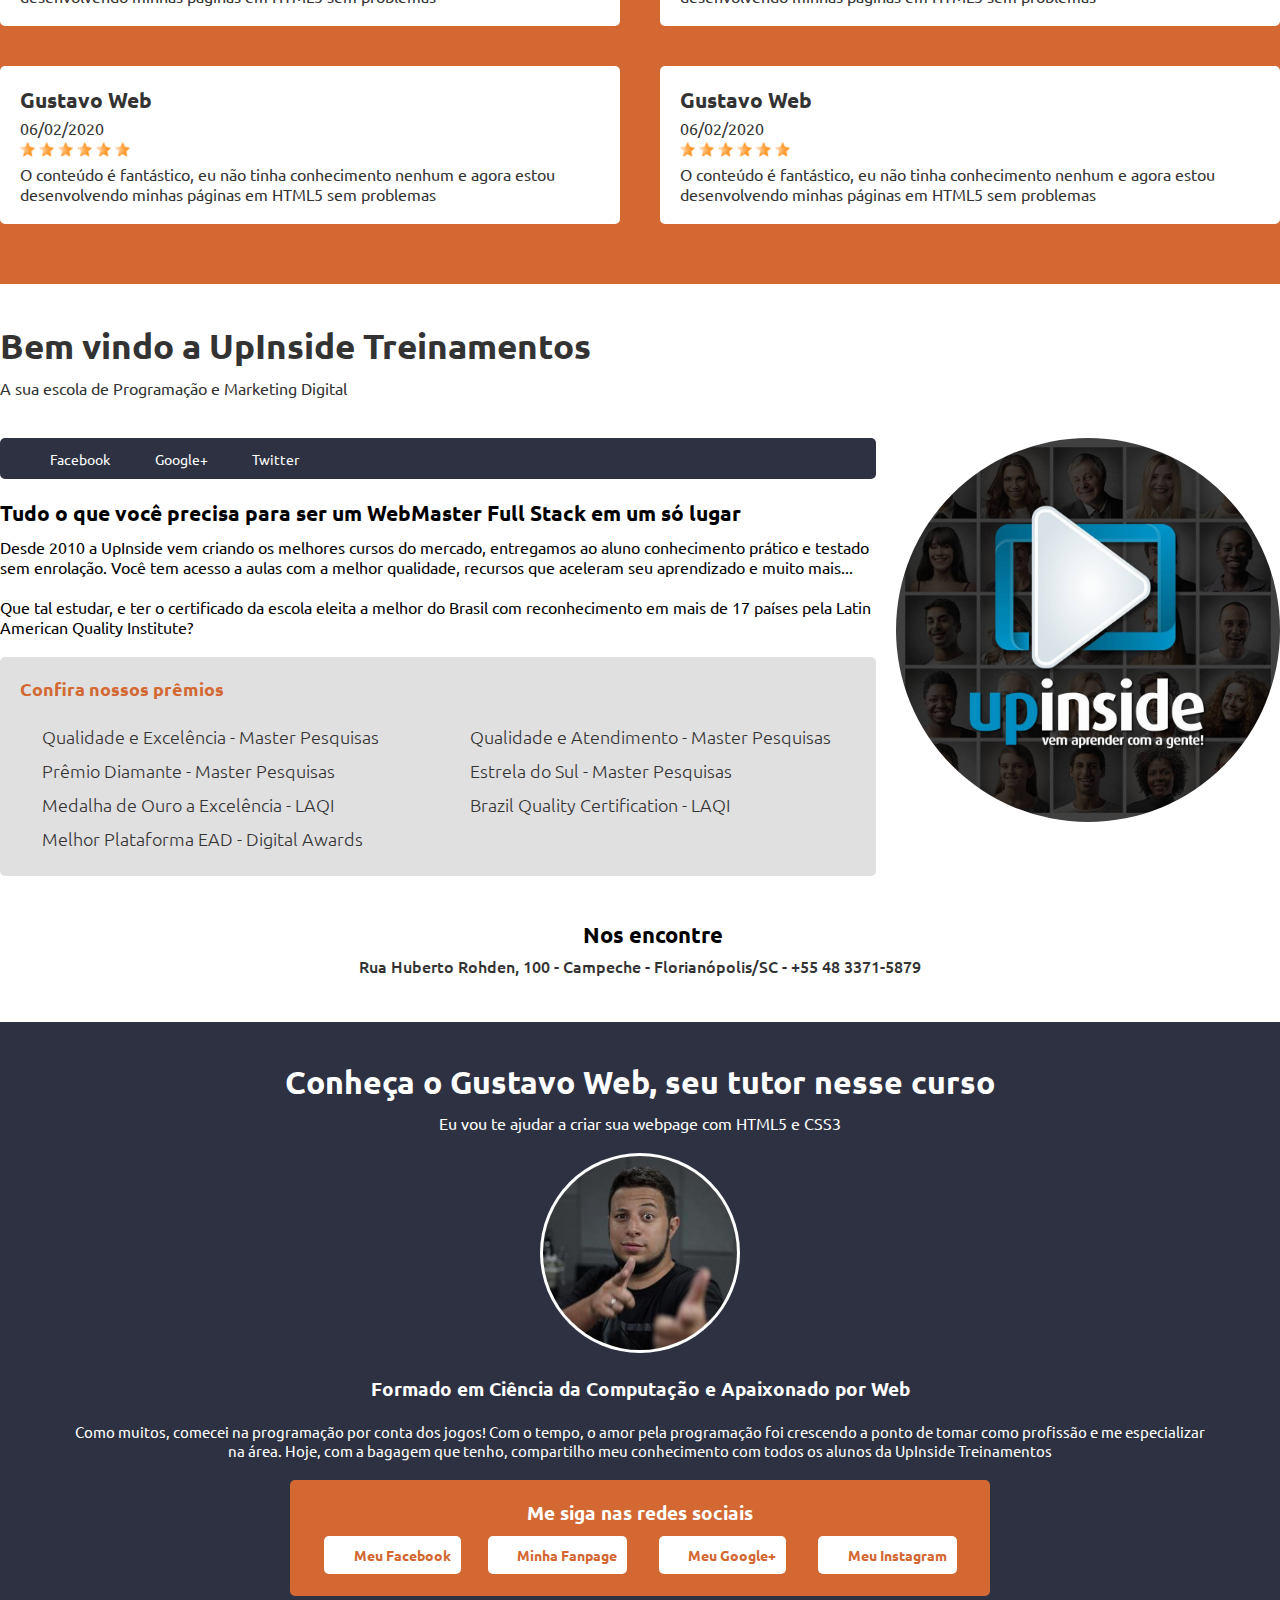
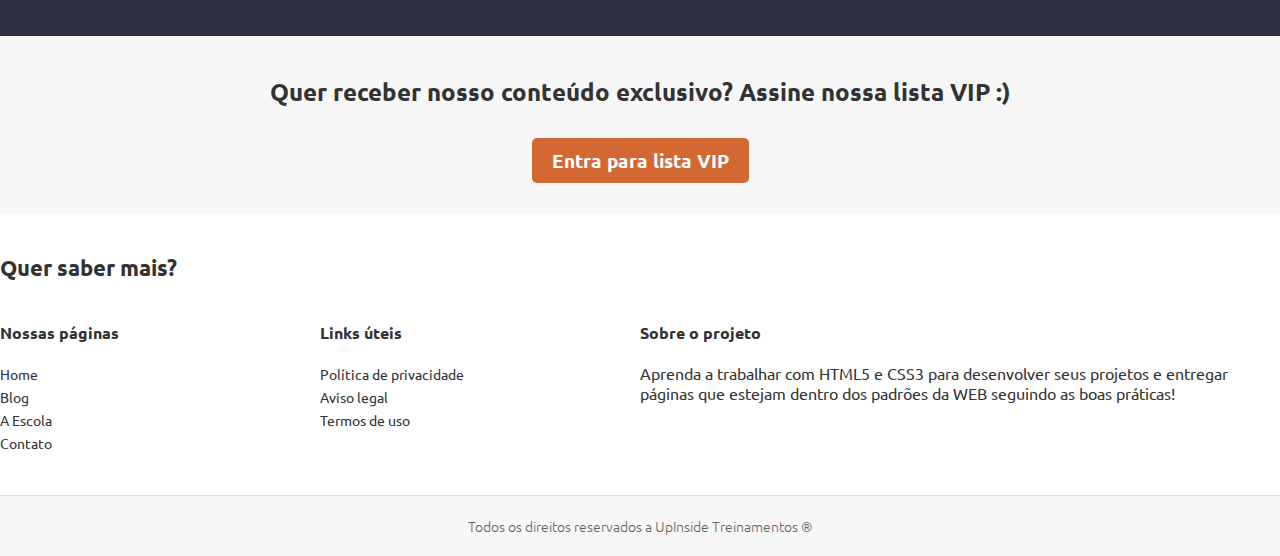
==== commit 651e1dd5: "Estilização do Rodapé" ====
--- a/04-estilizando-conteudo/index.html
+++ b/04-estilizando-conteudo/index.html
@@ -464,19 +464,21 @@
             </section>
         </main>
 
-        <section>
-            <header>
-                <h1>Quer receber nosso conteúdo exclusivo? Assine nossa lista VIP :)</h1>
-            </header>
-
-            <article>
+        <section class="main_optin_footer">
+            <div class="main_content_optin_footer">
                 <header>
-                    <h2><a href="#" class="btn">Entra para lista VIP</a></h2>
+                    <h1>Quer receber nosso conteúdo exclusivo? Assine nossa lista VIP :)</h1>
                 </header>
-            </article>
+
+                <article>
+                    <header>
+                        <h2><a href="#" class="btn">Entra para lista VIP</a></h2>
+                    </header>
+                </article>
+            </div>
         </section>
 
-        <section>
+        <section class="main_footer">
             <header>
                 <h1>Quer saber mais?</h1>
             </header>
--- a/04-estilizando-conteudo/_cdn/css/style.css
+++ b/04-estilizando-conteudo/_cdn/css/style.css
@@ -503,4 +503,86 @@
 .main_tutor_social_networks > article h3 a:hover {
     background-color: #2d3142;
     color: #fff;
+}
+
+/* FOOTER */
+.main_optin_footer {
+    width: 100%;
+    background-color: #f7f7f7;
+}
+
+.main_content_optin_footer {
+    max-width: 1300px;
+    margin: 0 auto;
+    padding: 40px 0;
+    text-align: center;
+    color: #333;
+}
+
+.main_content_optin_footer h1 {
+    font-size: 1.5em;
+    margin-bottom: 40px;
+}
+
+.main_content_optin_footer .btn {
+    background-color: #d36833;
+    padding: 10px 20px;
+    font-size: 1.2em;
+    color: #fff;
+    border-radius: 5px;
+}
+
+.main_footer {
+    max-width: 1300px;
+    margin: 0 auto;
+    padding: 40px 0;
+    display: flex;
+    flex-wrap: wrap;
+    justify-content: space-between;
+    color: #333;
+}
+
+.main_footer > header {
+    flex-basis: 100%;
+}
+
+.main_footer > header h1 {
+    font-size: 1.4em;
+    margin-bottom: 40px;
+}
+
+.main_footer > article {
+    flex-basis: 25%;
+}
+
+.main_footer > article:last-child {
+    flex-basis: 50%;
+}
+
+.main_footer > article h2 {
+    margin-bottom: 20px;
+}
+
+.main_footer > article ul li {
+    list-style: none;
+    margin: 3px 0;
+}
+
+.main_footer > article ul li a {
+    color: #333;
+    font-size: 0.9em;
+}
+
+.main_footer > article ul li a:hover {
+    text-decoration: underline;
+}
+
+footer {
+    text-align: center;
+    padding: 20px 0;
+    background-color: #f7f7f7;
+    border-top: 1px solid rgb(221, 221, 221);
+    font-size: 0.9em;
+    color: #666;
+    font-weight: 300;
 }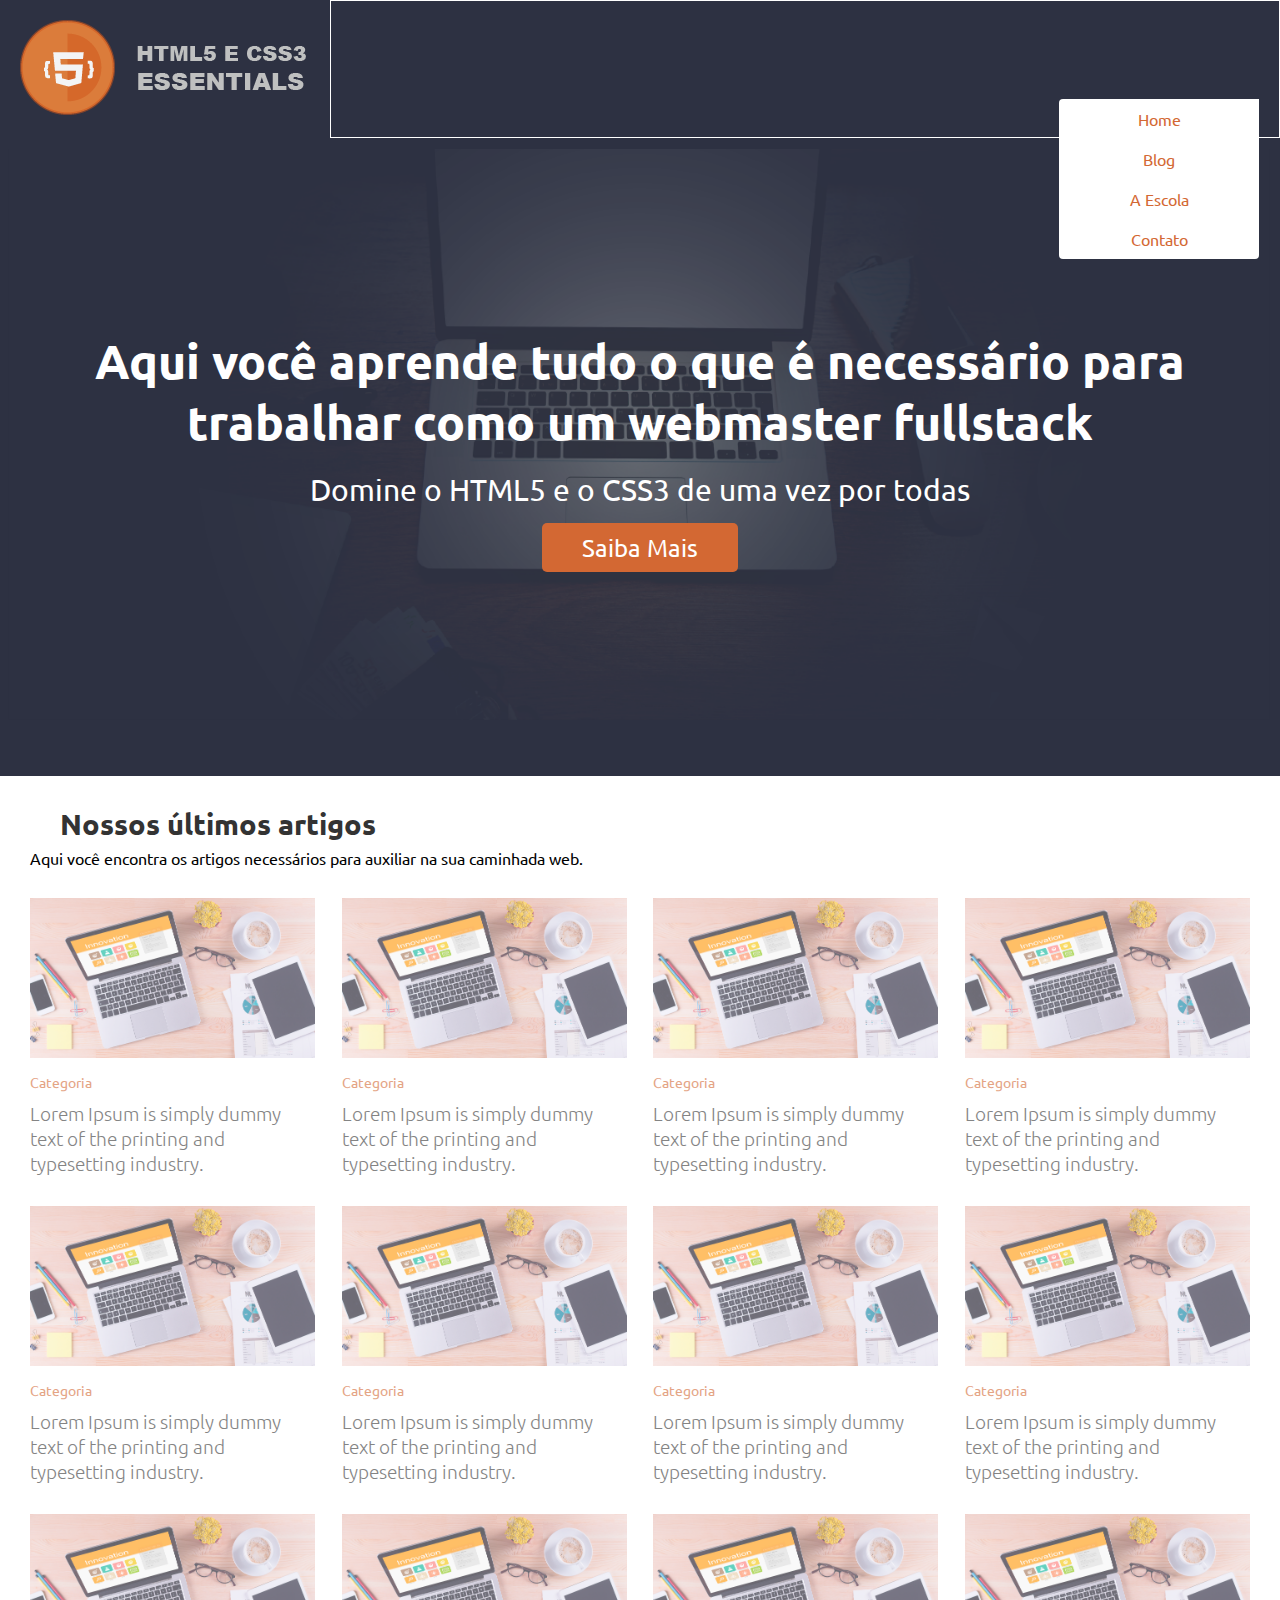
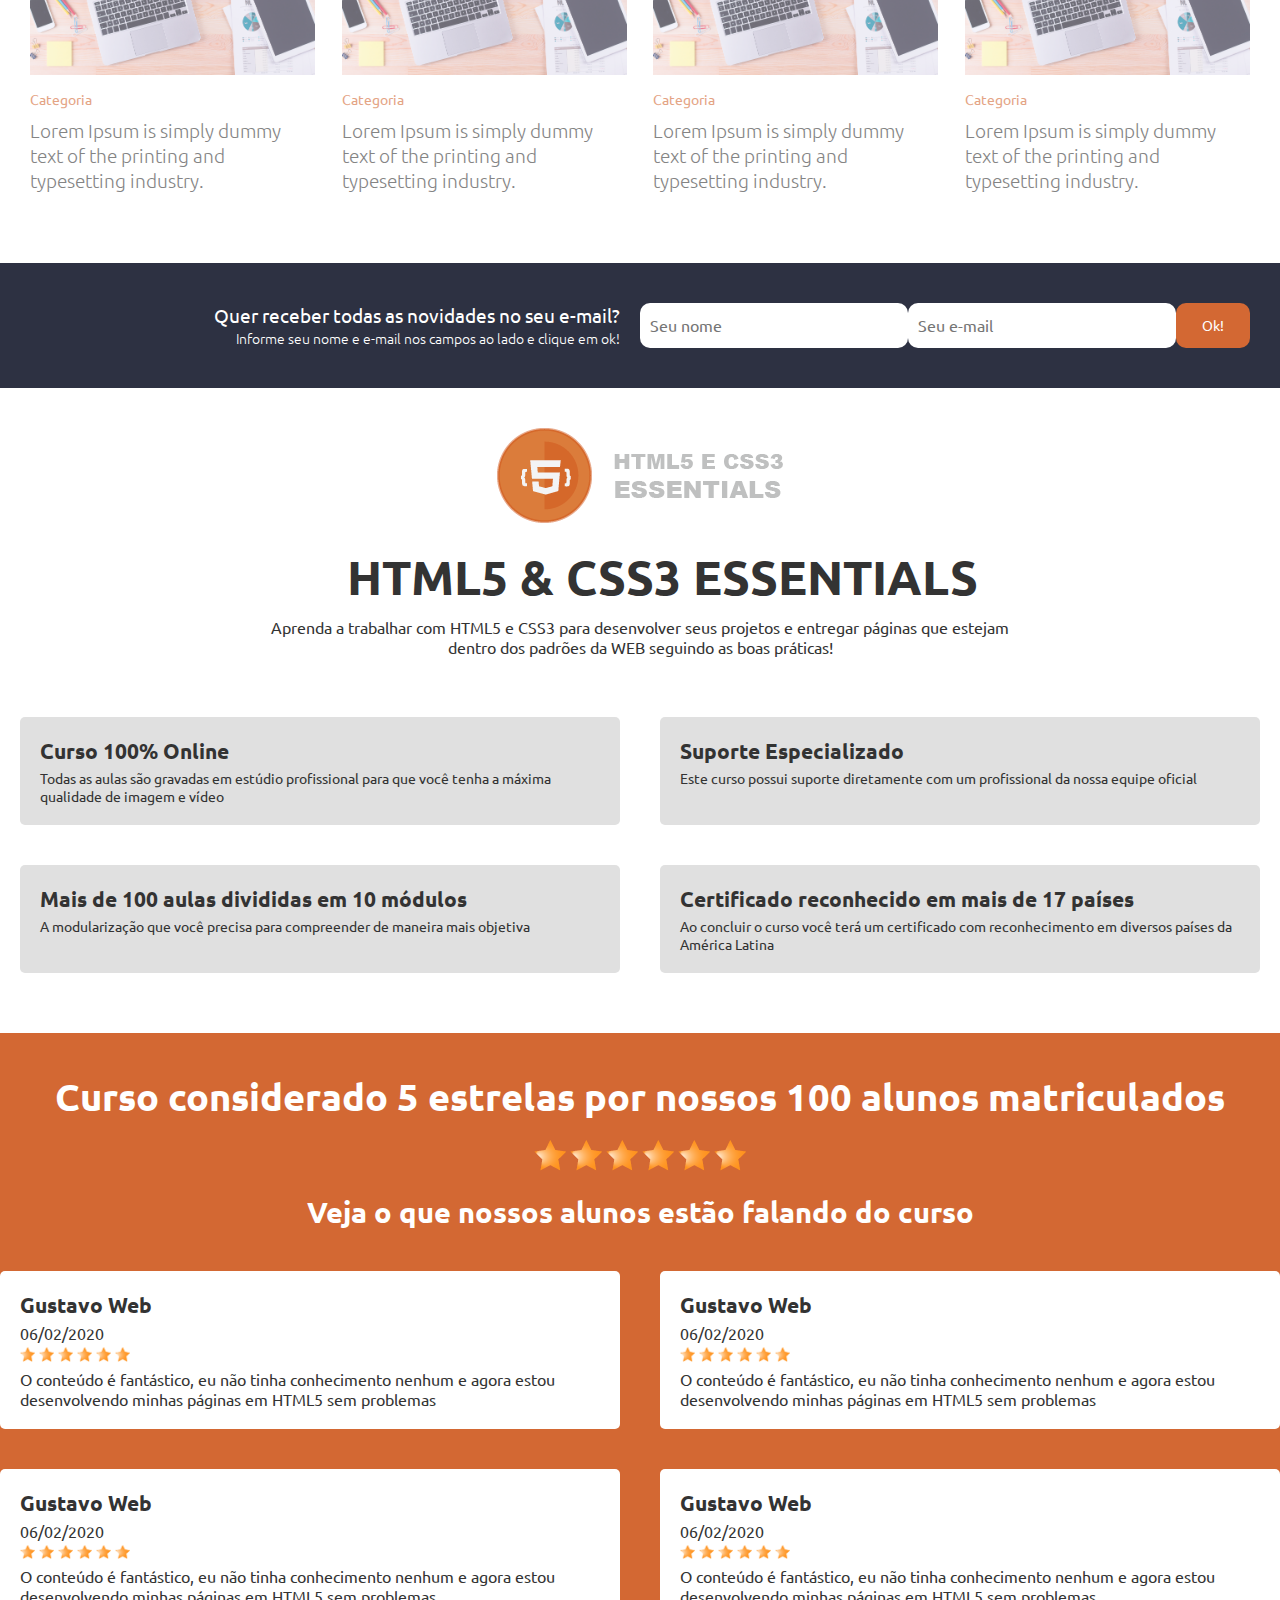
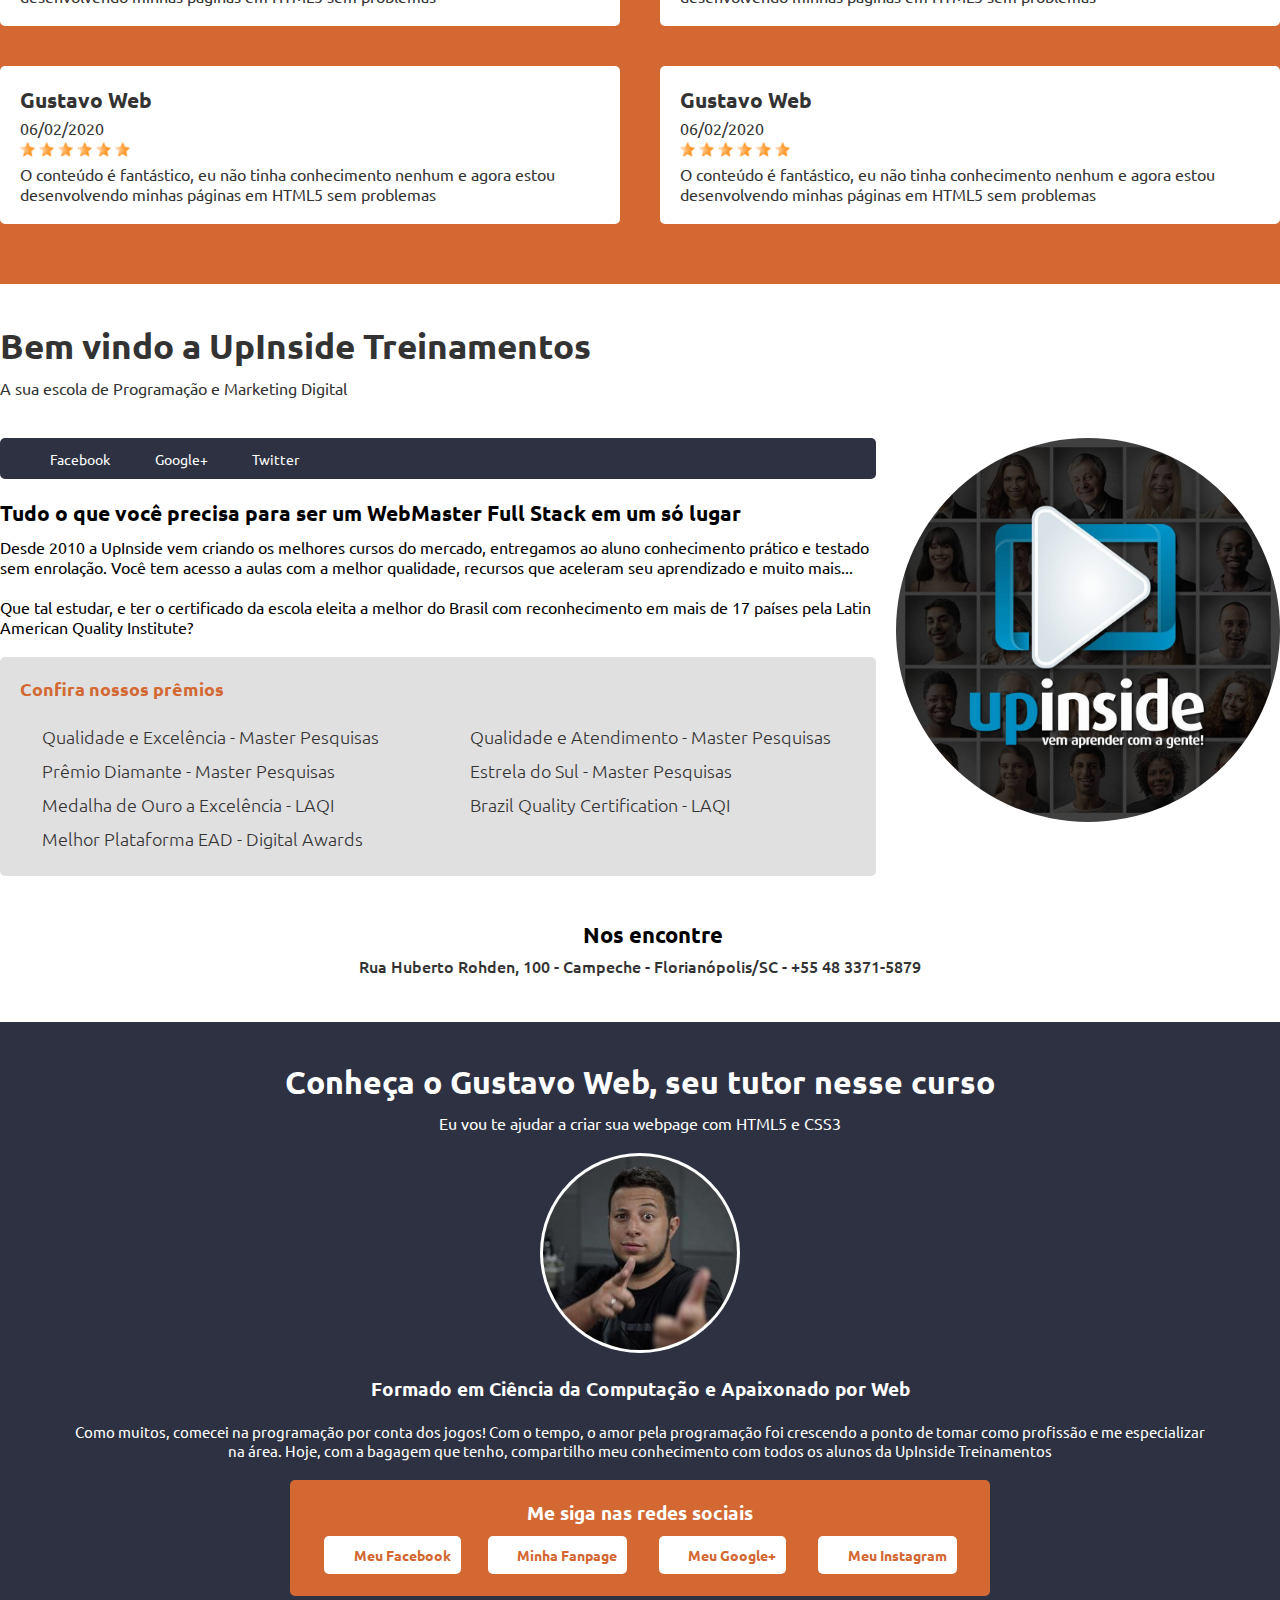
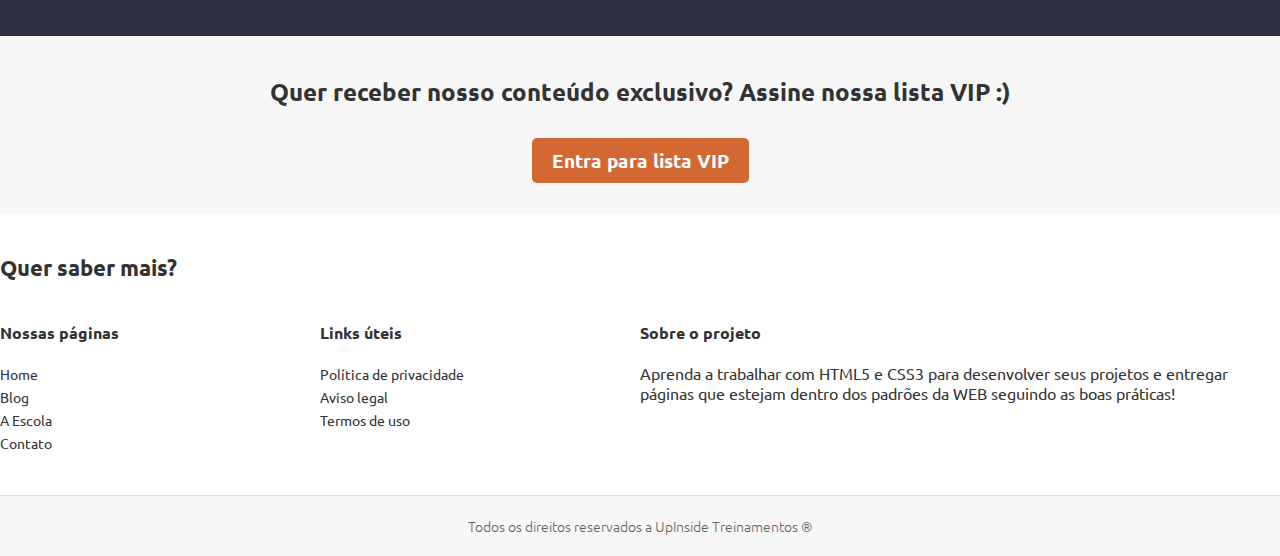
==== commit bf09d6d5: "Criando menu mobile" ====
--- a/04-estilizando-conteudo/index.html
+++ b/04-estilizando-conteudo/index.html
@@ -19,7 +19,7 @@
                     <img src="img/logo.png" alt="Bem vindo ao curso HTML5 & CSS3 Essentials" title="Bem vindo ao curso HTML5 & CSS3 Essentials">
                 </a>
 
-                <nav class="main_header_content_menu">
+                <nav class="main_header_content_menu" style="display: none;">
                     <ul>
                         <li><a href="#">Home</a></li>
                         <li><a href="#">Blog</a></li>
@@ -27,6 +27,19 @@
                         <li><a href="#">Contato</a></li>
                     </ul>
                 </nav>
+
+                <nav class="main_header_content_menu_mobile">
+                    <ul>
+                        <li><span class="main_header_content_menu_mobile_obj icon-menu icon-notext"></span>
+                            <ul class="main_header_content_menu_mobile_sub">
+                                <li><a href="#">Home</a></li>
+                                <li><a href="#">Blog</a></li>
+                                <li><a href="#">A Escola</a></li>
+                                <li><a href="#">Contato</a></li>
+                            </ul>
+                        </li>
+                    </ul>
+                </nav>
             </div> 
         </header>
 
--- a/04-estilizando-conteudo/_cdn/css/style.css
+++ b/04-estilizando-conteudo/_cdn/css/style.css
@@ -585,4 +585,73 @@
     font-size: 0.9em;
     color: #666;
     font-weight: 300;
+}
+
+
+
+
+/* MENU MOBILE */
+.main_header_content_menu_mobile {
+    border: 1px solid white;
+
+    display: flex;
+    flex-basis: calc(100% - 330px);
+    justify-content: flex-end;
+}
+
+.main_header_content_menu_mobile ul {
+    display: flex;
+    align-items: center;
+    margin-right: 20px;
+}
+
+.main_header_content_menu_mobile ul li {
+    display: flex;
+    align-items: center;
+    list-style: none;
+    position: relative;
+}
+
+.main_header_content_menu_mobile_obj {
+    display: flex;
+    align-items: center;
+    padding: 20px;
+    color: #d36833;
+    border-radius: 4px 4px 0 0;
+    -moz-border-radius: 4px 4px 0 0;
+    -webkit-border-radius: 4px 4px 0 0;
+}
+
+.main_header_content_menu_mobile_obj:hover {
+    background-color: #fff;
+}
+
+.main_header_content_menu_mobile_sub {
+    min-width: 200px;
+    background-color: #fff;
+    border-radius: 4px 0 4px 4px;
+    -moz-border-radius: 4px 0 4px 4px;
+    -webkit-border-radius: 4px 0 4px 4px;
+    display: flex;
+    justify-content: flex-end;
+    flex-wrap: wrap;
+    position: absolute;
+    top: 100%;
+    right: -20px;
+}
+
+.main_header_content_menu_mobile_sub > li {
+    flex-basis: 100%;
+}
+
+.main_header_content_menu_mobile_sub > li a {
+    width: 100%;
+    text-align: center;
+    color: #d36833;
+    padding: 10px 0;
+}
+
+.main_header_content_menu_mobile_sub > li a:hover {
+    background-color: #d36833;
+    color: #fff;
 }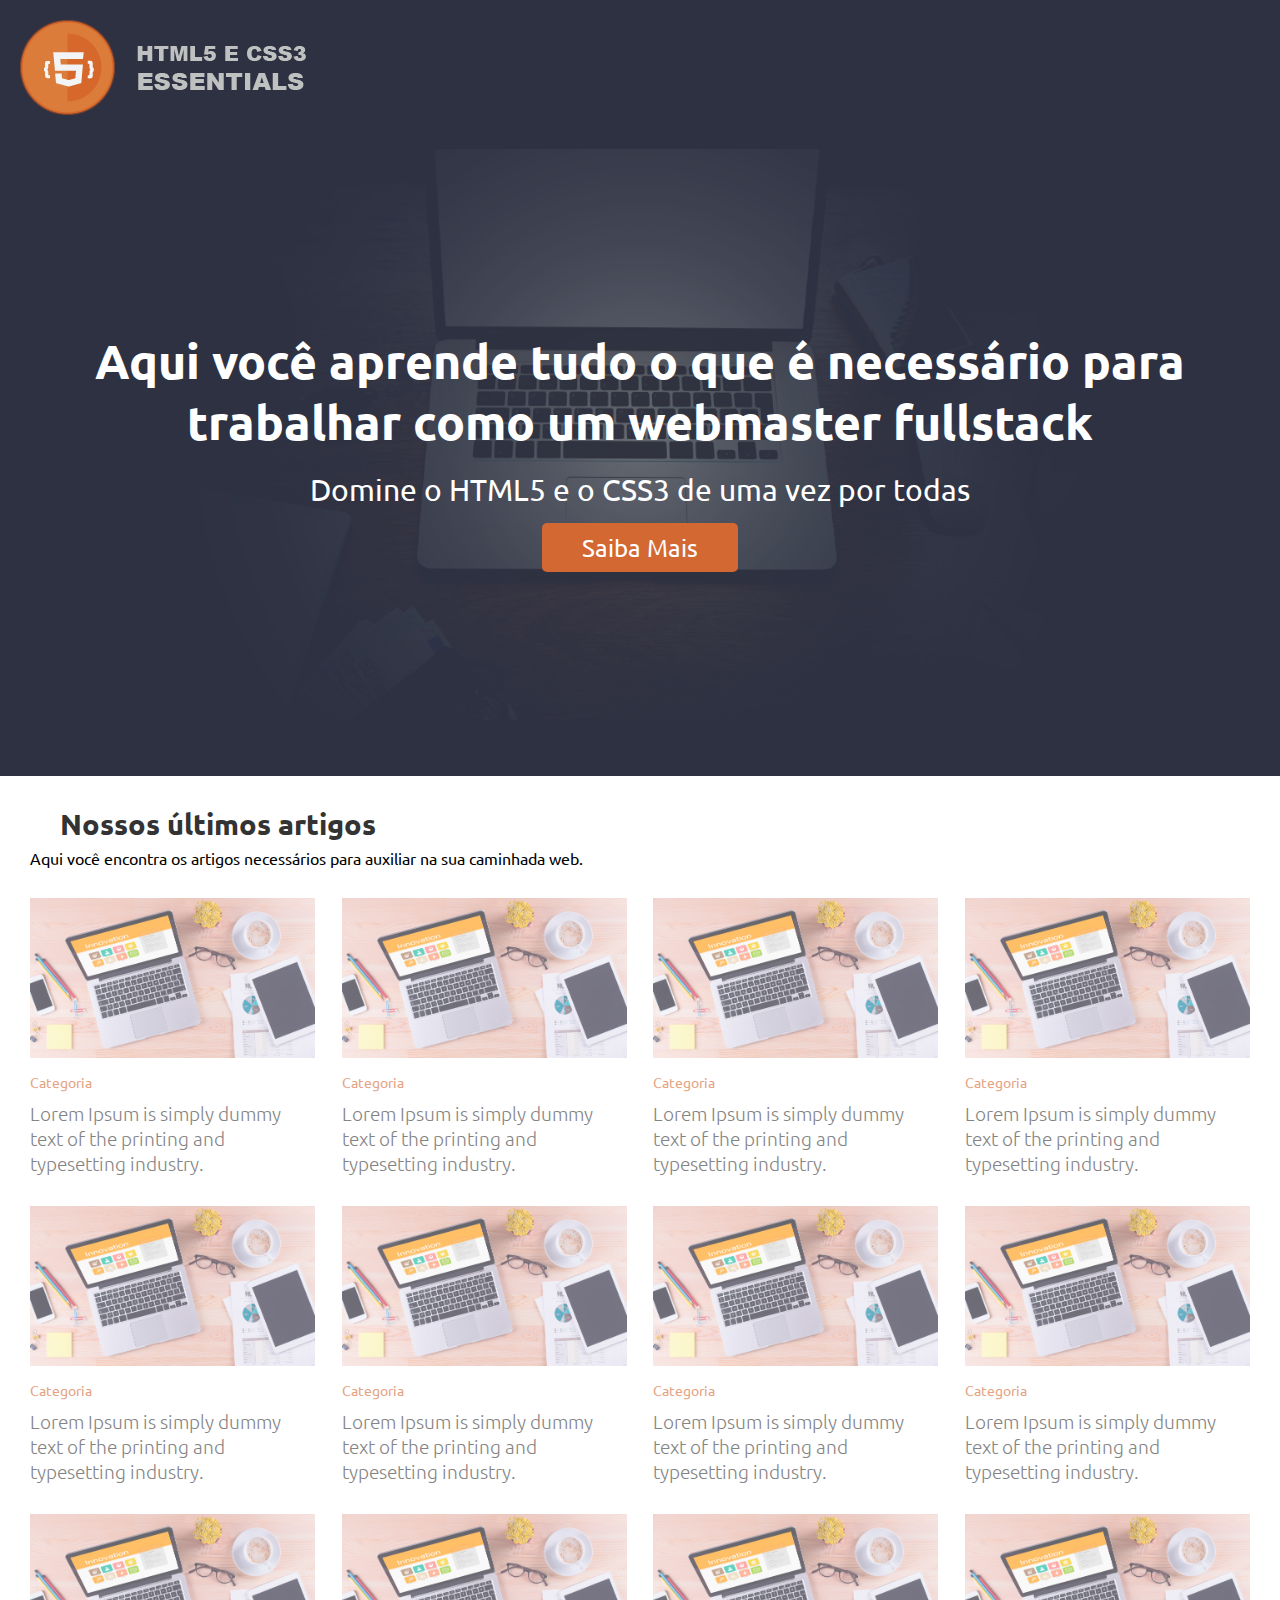
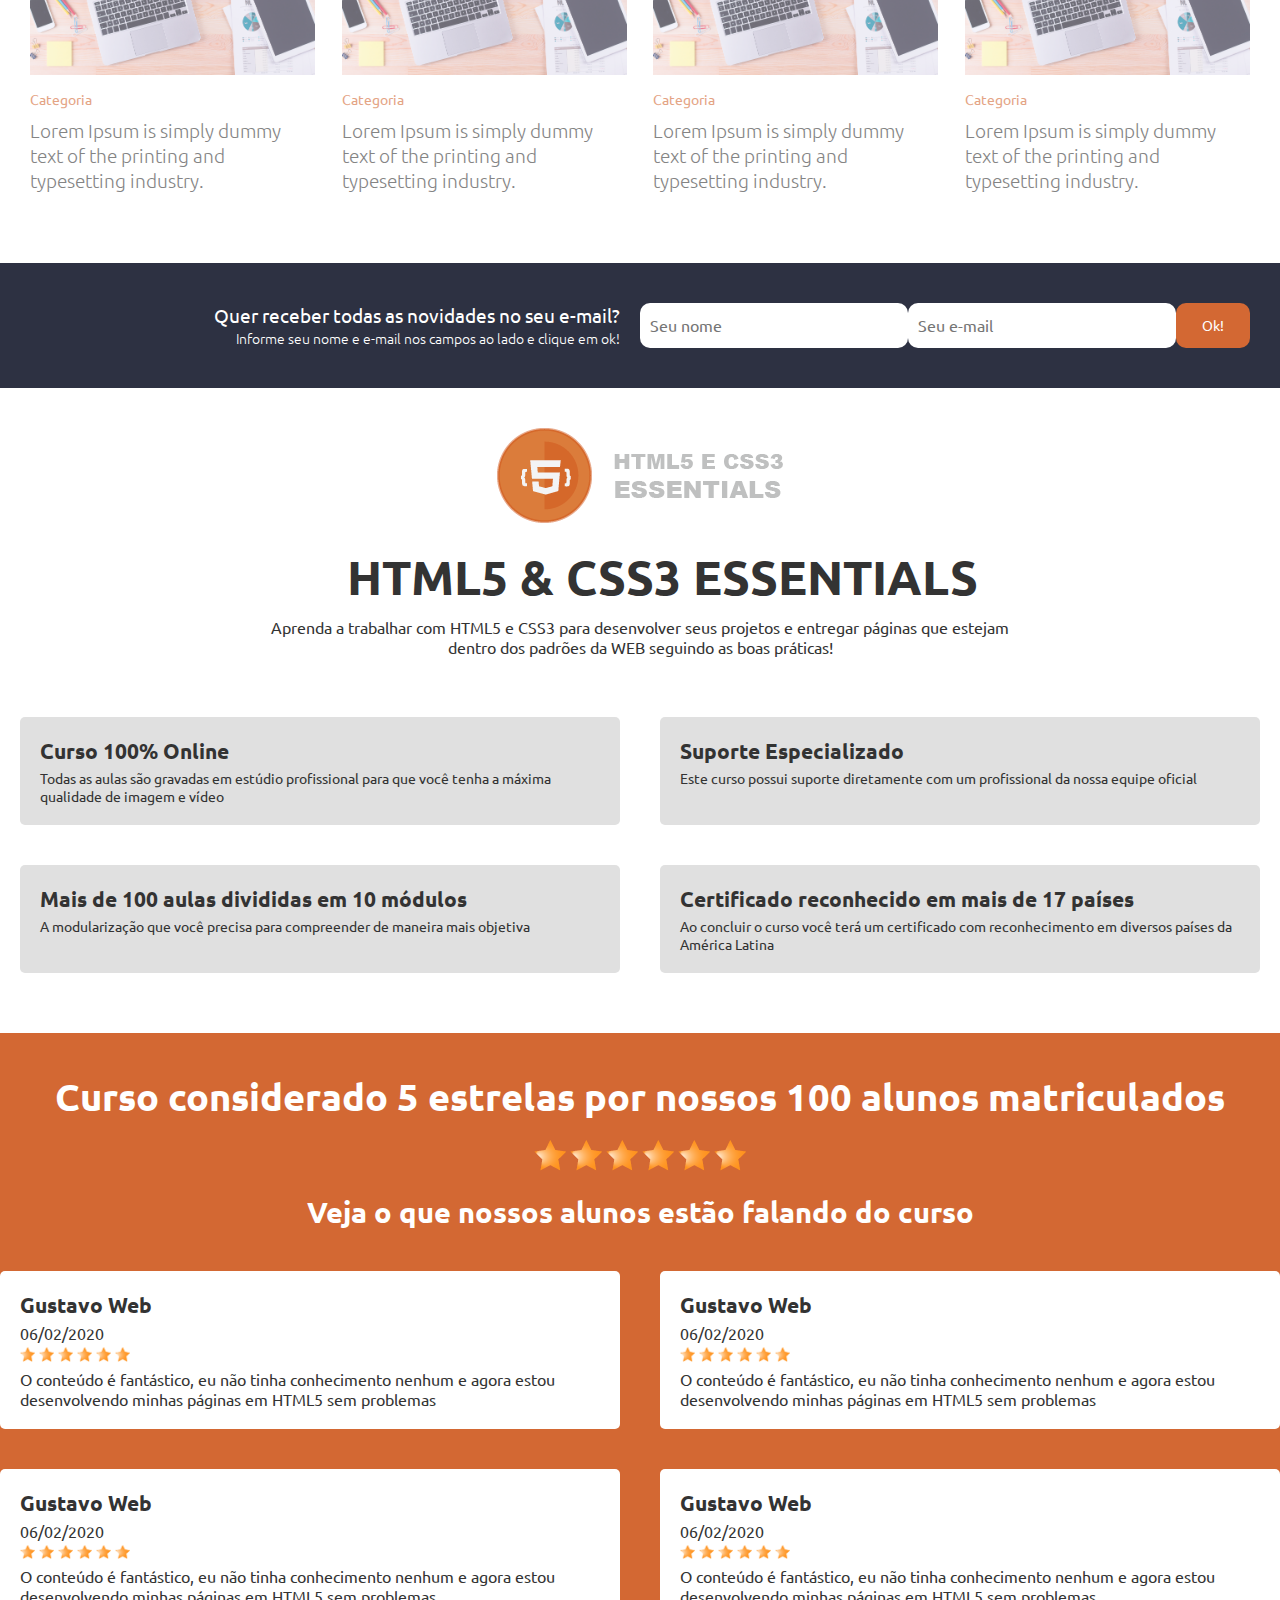
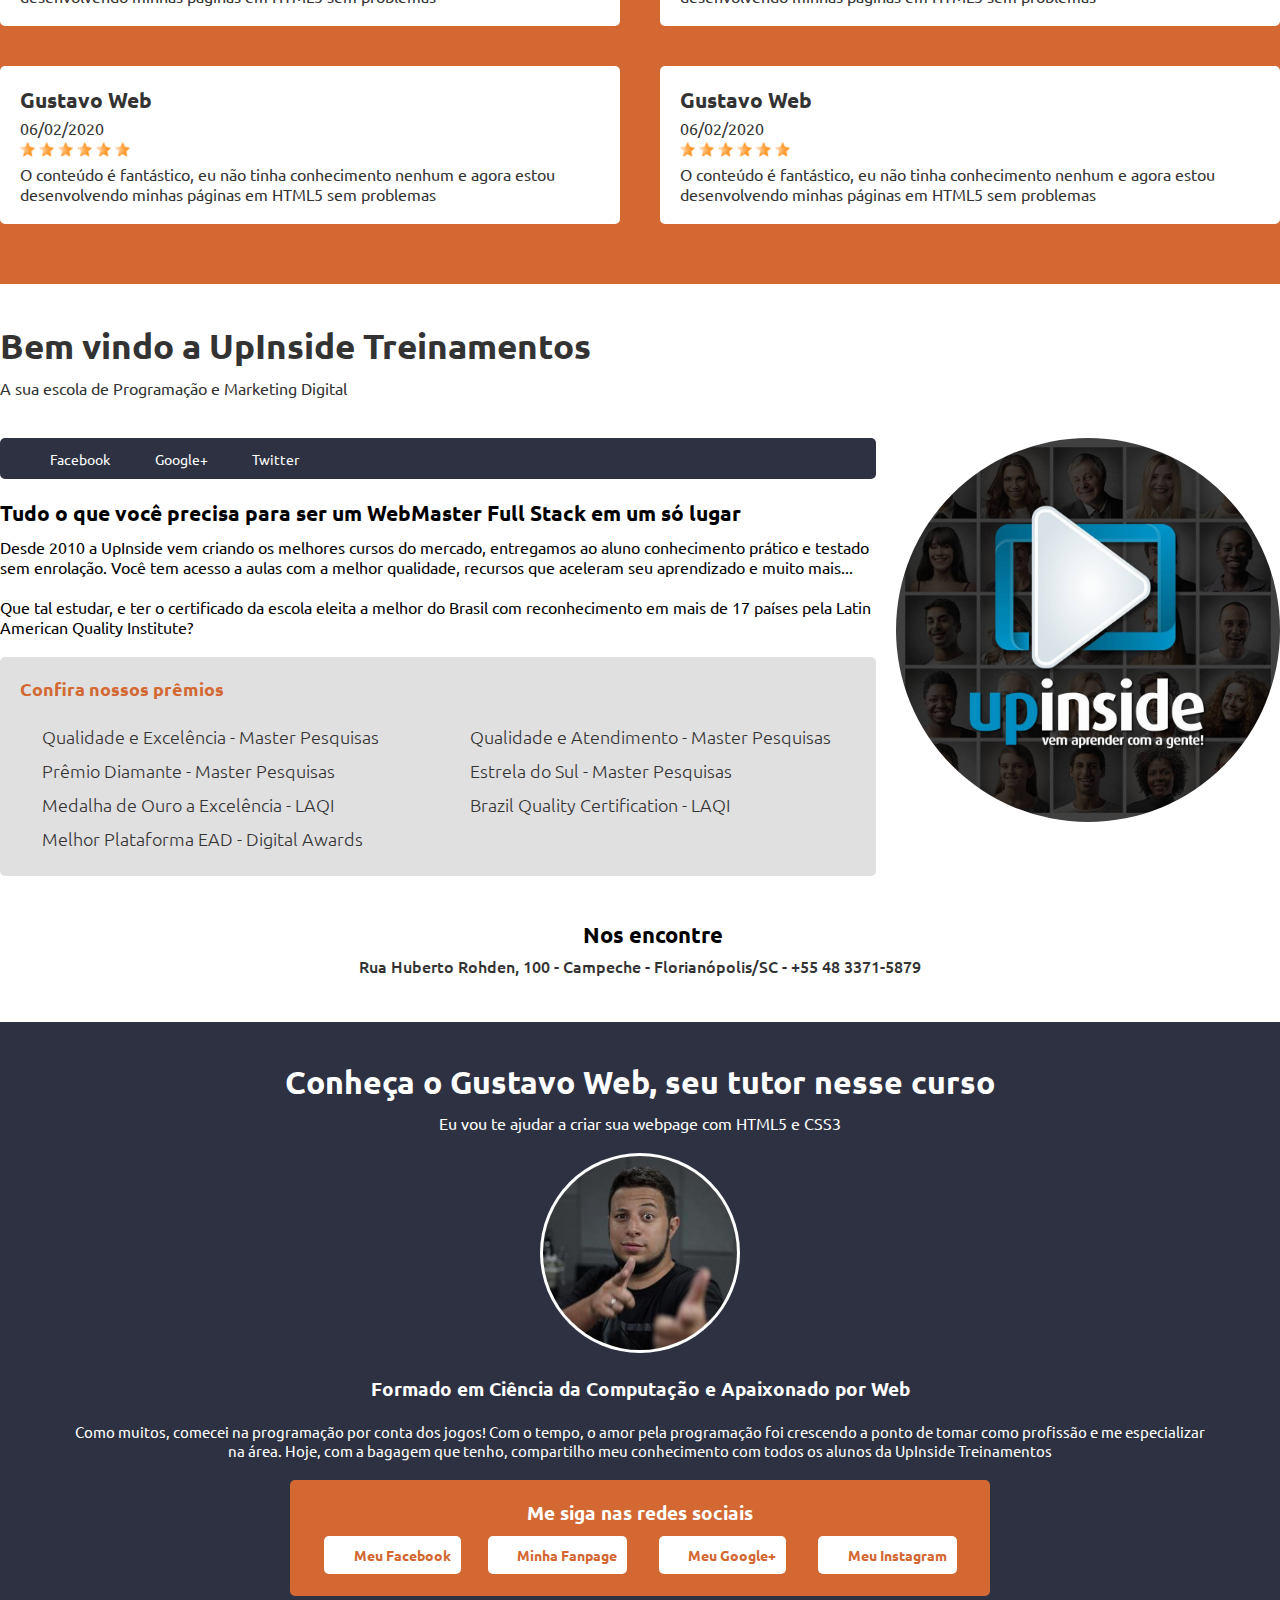
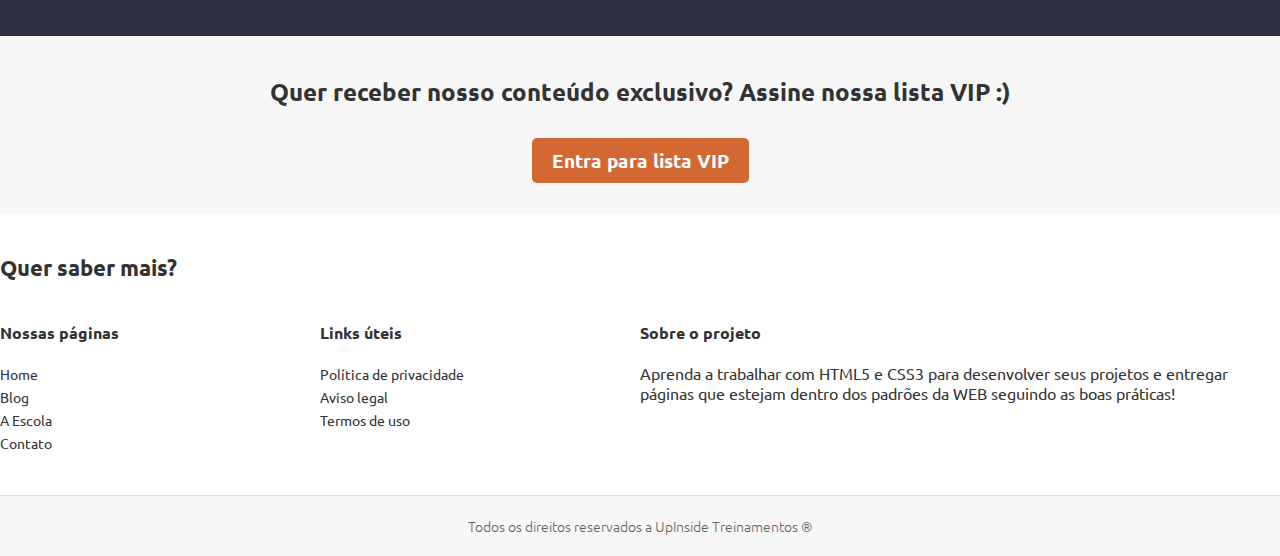
==== commit d02cf46b: "inclusão JQuery, criação do main.js para manipulação do menu responsivo, finalização do menu" ====
--- a/04-estilizando-conteudo/index.html
+++ b/04-estilizando-conteudo/index.html
@@ -30,8 +30,9 @@
 
                 <nav class="main_header_content_menu_mobile">
                     <ul>
-                        <li><span class="main_header_content_menu_mobile_obj icon-menu icon-notext"></span>
-                            <ul class="main_header_content_menu_mobile_sub">
+                        <li>
+                            <span class="main_header_content_menu_mobile_obj icon-menu icon-notext"></span>
+                            <ul class="main_header_content_menu_mobile_sub ds_none">
                                 <li><a href="#">Home</a></li>
                                 <li><a href="#">Blog</a></li>
                                 <li><a href="#">A Escola</a></li>
@@ -533,5 +534,8 @@
         <footer>
             <p>Todos os direitos reservados a UpInside Treinamentos ®</p>
         </footer>
+
+        <script src="_cdn/jquery-3.4.1.min.js" type="text/javascript"></script>
+        <script src="_cdn/main.js" type="text/javascript"></script>
     </body>
 </html>--- a/04-estilizando-conteudo/_cdn/css/boot.css
+++ b/04-estilizando-conteudo/_cdn/css/boot.css
@@ -5,4 +5,8 @@
     text-decoration: none;
     font-size: 1em;
     font-family: 'Ubuntu', sans-serif;
+}
+
+.ds_none {
+    display: none !important;
 }--- a/04-estilizando-conteudo/_cdn/css/style.css
+++ b/04-estilizando-conteudo/_cdn/css/style.css
@@ -592,8 +592,6 @@
 
 /* MENU MOBILE */
 .main_header_content_menu_mobile {
-    border: 1px solid white;
-
     display: flex;
     flex-basis: calc(100% - 330px);
     justify-content: flex-end;
@@ -622,7 +620,7 @@
     -webkit-border-radius: 4px 4px 0 0;
 }
 
-.main_header_content_menu_mobile_obj:hover {
+.main_header_content_menu_mobile_obj:hover, .main_header_content_menu_mobile_obj_active {
     background-color: #fff;
 }
 
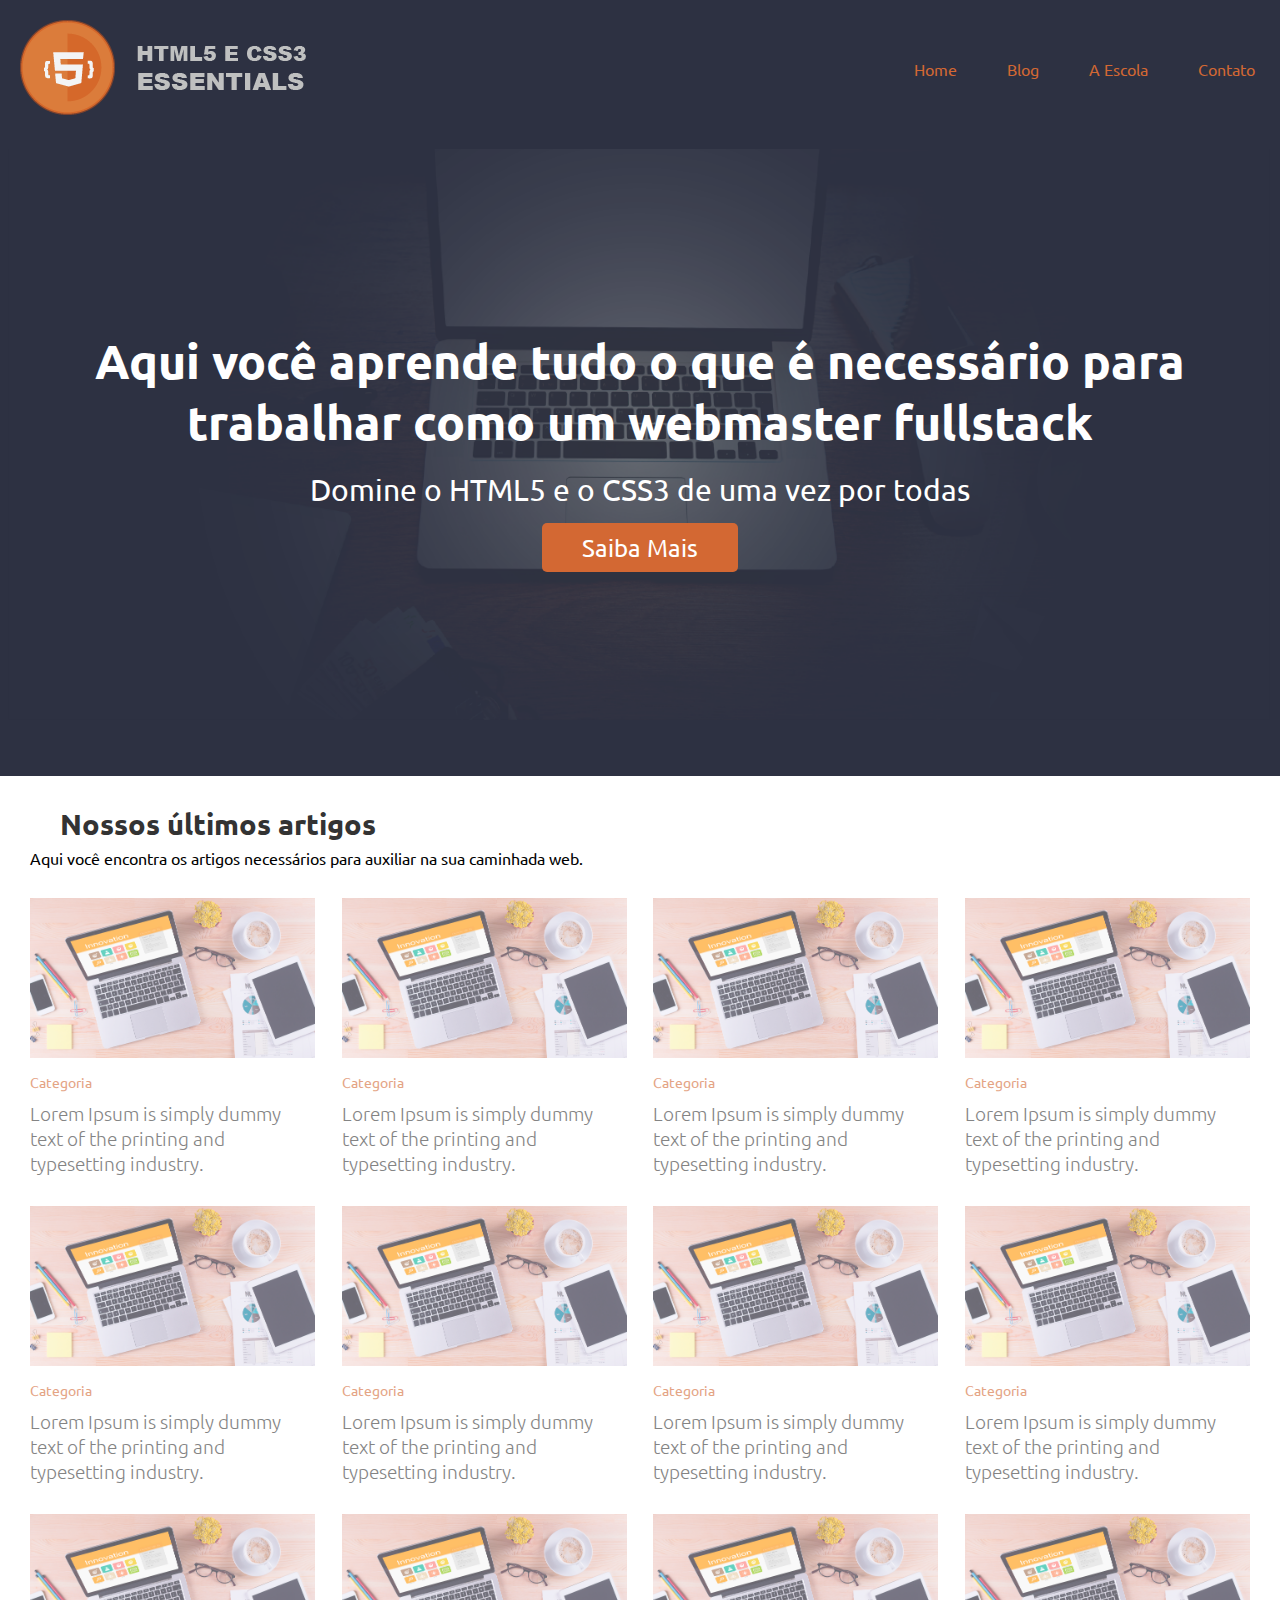
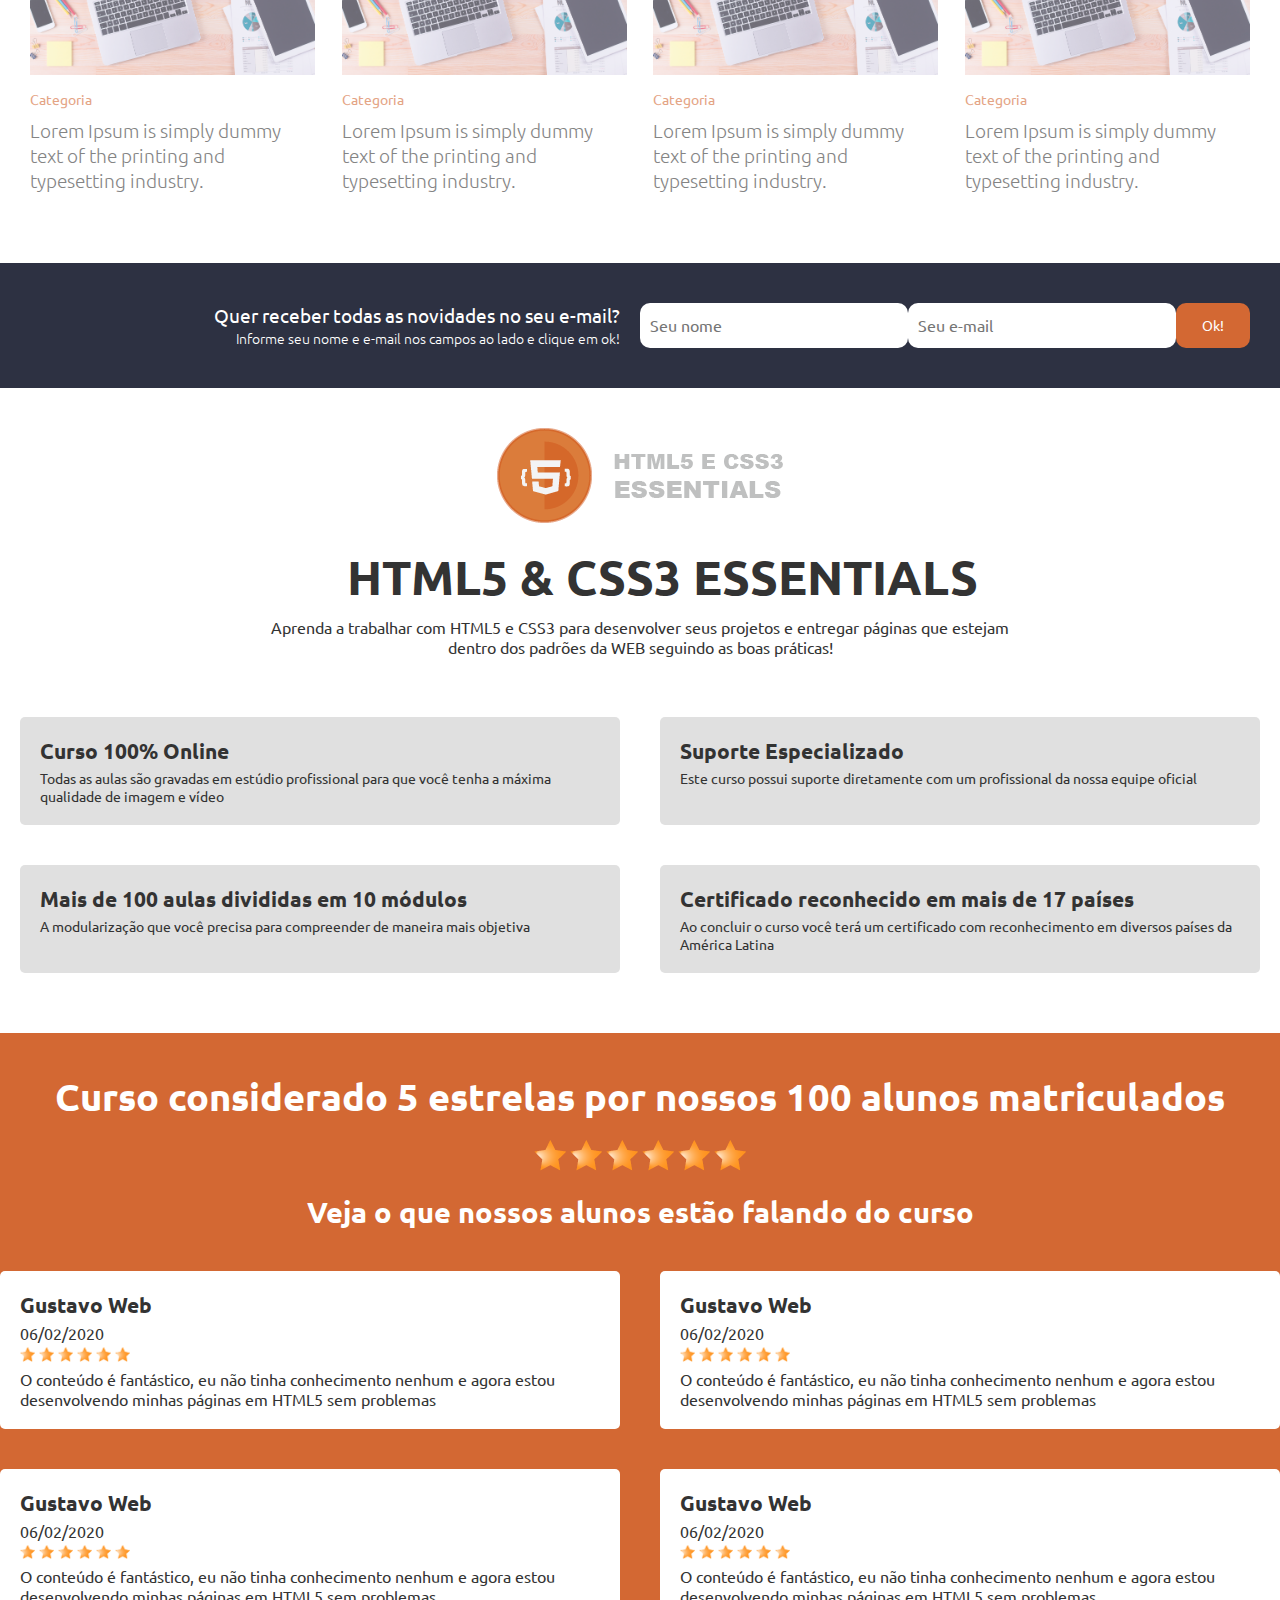
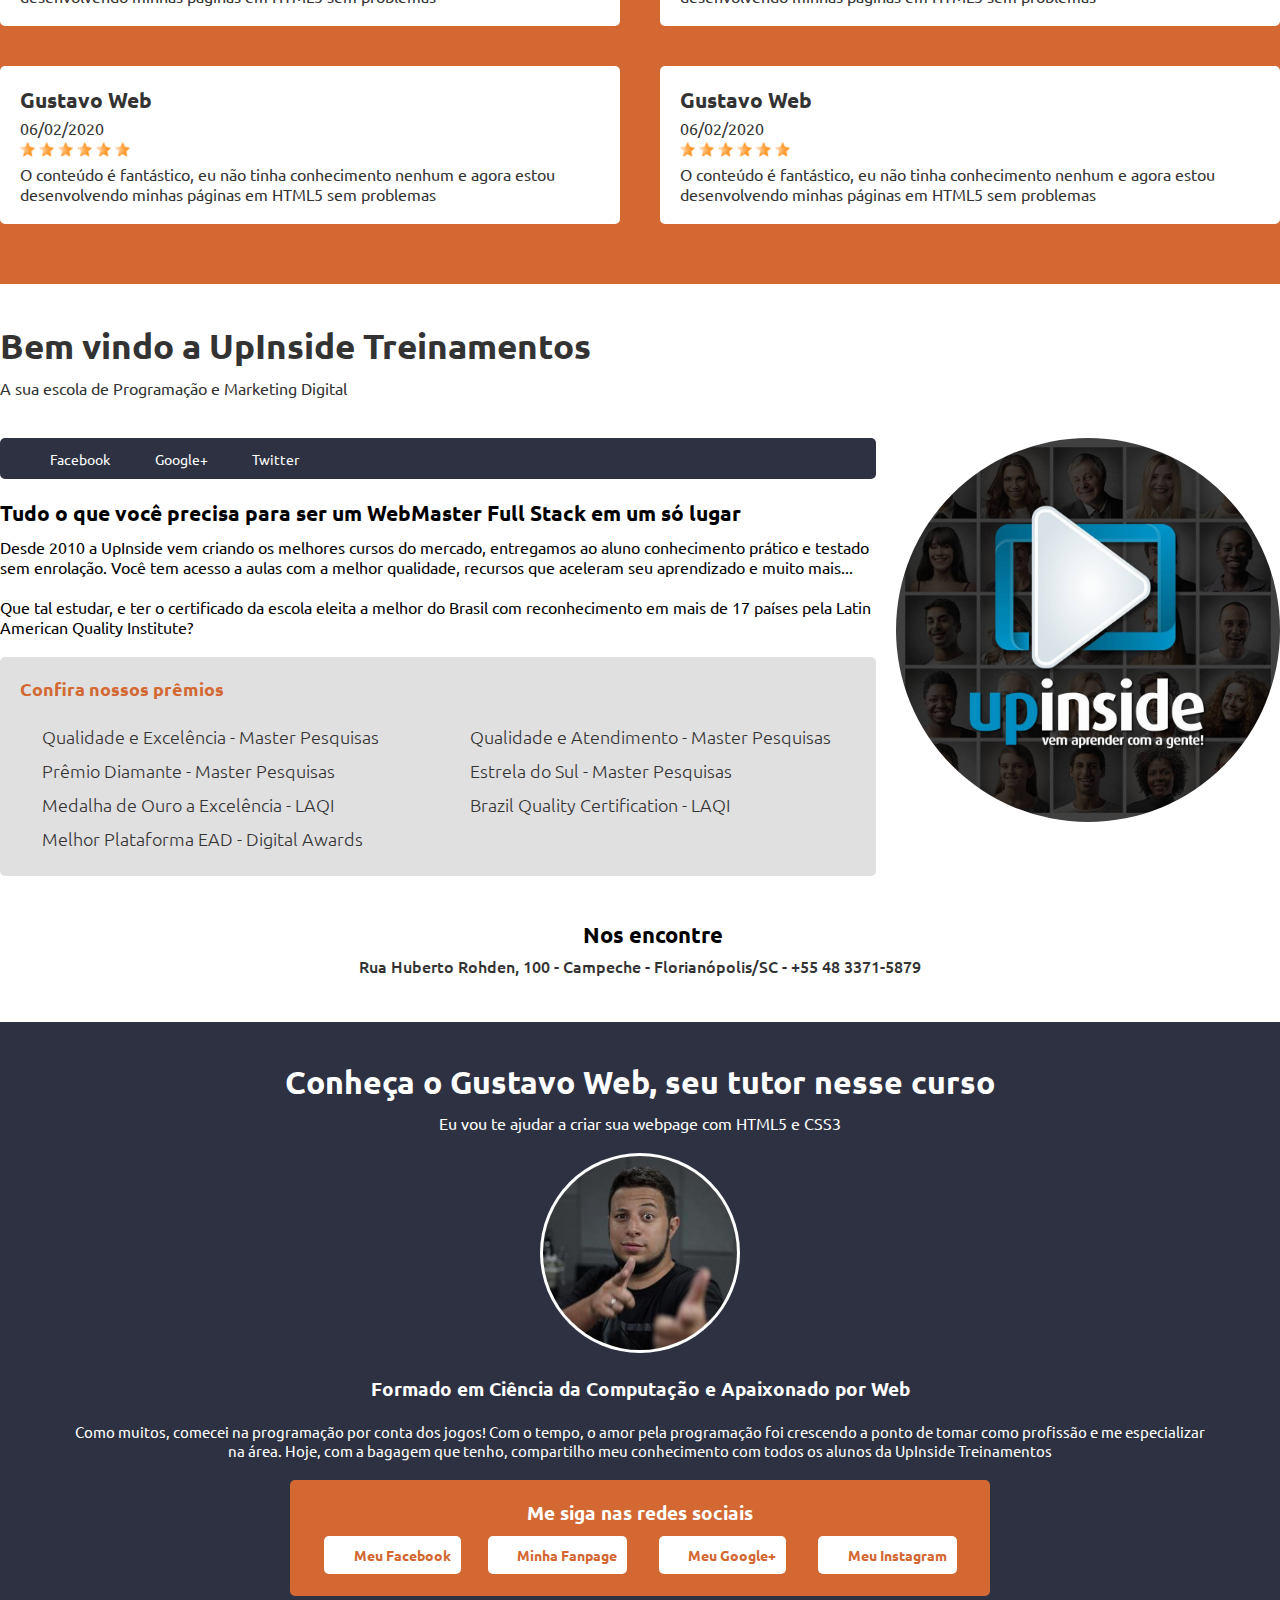
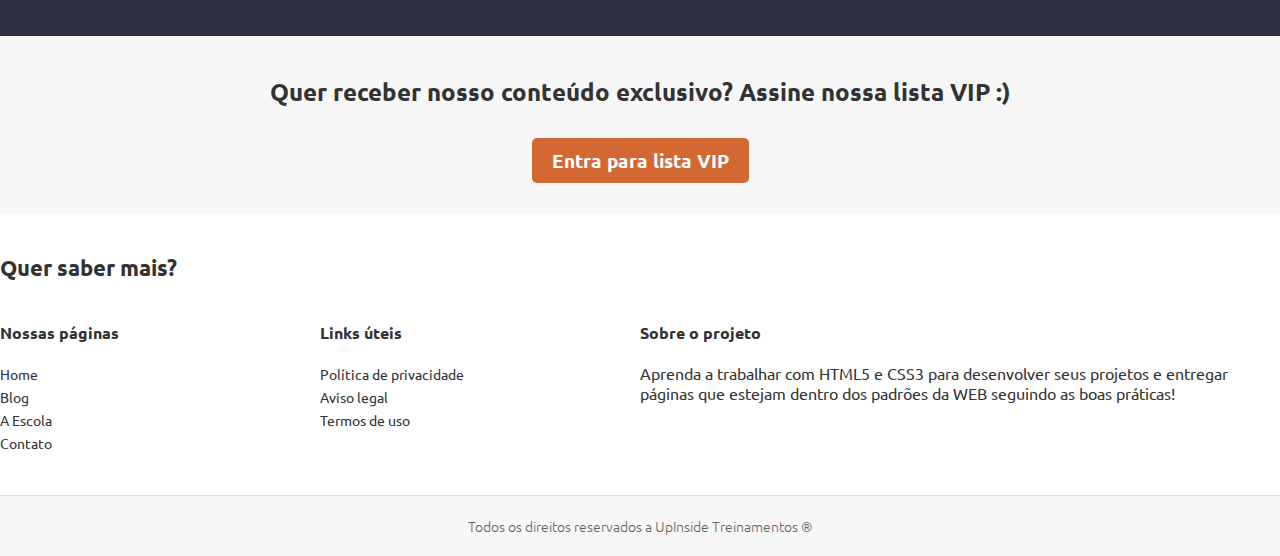
==== commit 81c2226c: "Finalização da responsividade da primeira dobra" ====
--- a/04-estilizando-conteudo/index.html
+++ b/04-estilizando-conteudo/index.html
@@ -19,7 +19,7 @@
                     <img src="img/logo.png" alt="Bem vindo ao curso HTML5 & CSS3 Essentials" title="Bem vindo ao curso HTML5 & CSS3 Essentials">
                 </a>
 
-                <nav class="main_header_content_menu" style="display: none;">
+                <nav class="main_header_content_menu">
                     <ul>
                         <li><a href="#">Home</a></li>
                         <li><a href="#">Blog</a></li>
--- a/04-estilizando-conteudo/_cdn/css/style.css
+++ b/04-estilizando-conteudo/_cdn/css/style.css
@@ -592,7 +592,7 @@
 
 /* MENU MOBILE */
 .main_header_content_menu_mobile {
-    display: flex;
+    display: none;
     flex-basis: calc(100% - 330px);
     justify-content: flex-end;
 }
@@ -652,4 +652,60 @@
 .main_header_content_menu_mobile_sub > li a:hover {
     background-color: #d36833;
     color: #fff;
+}
+
+/* MEDIA QUERIES */
+
+/* 1024px */
+@media(max-width: 64em) {
+    .main_cta .main_cta_content h1  {
+        font-size: 2.5em;
+    }
+
+    .main_cta .main_cta_content {
+        padding: 100px 30px;
+    }
+}
+
+/* 768px */
+@media(max-width: 48em) {
+    .main_header_content_menu {
+        display: none !important;
+    }
+
+    .main_header_content_menu_mobile {
+        display: flex;
+    }
+    
+    .main_cta .main_cta_content {
+        padding: 60px 30px;
+    }
+
+    .main_cta .main_cta_content h1 {
+        font-size: 1.9em;
+    }
+
+    .main_cta .main_cta_content p {
+        font-size: 1.5em;
+    }
+
+    .main_cta .main_cta_content .btn {
+        font-size: 0.7em;
+    }
+    
+}
+
+/* 480px */
+@media(max-width: 30em) {
+    .main_header_content_logo {
+        flex-basis: 250px !important;
+    }
+    
+    .main_header_content_logo img {
+        width: 100%;
+    }
+
+    .main_header_content_menu_mobile {
+        flex-basis: calc(100% - 250);
+    }
 }